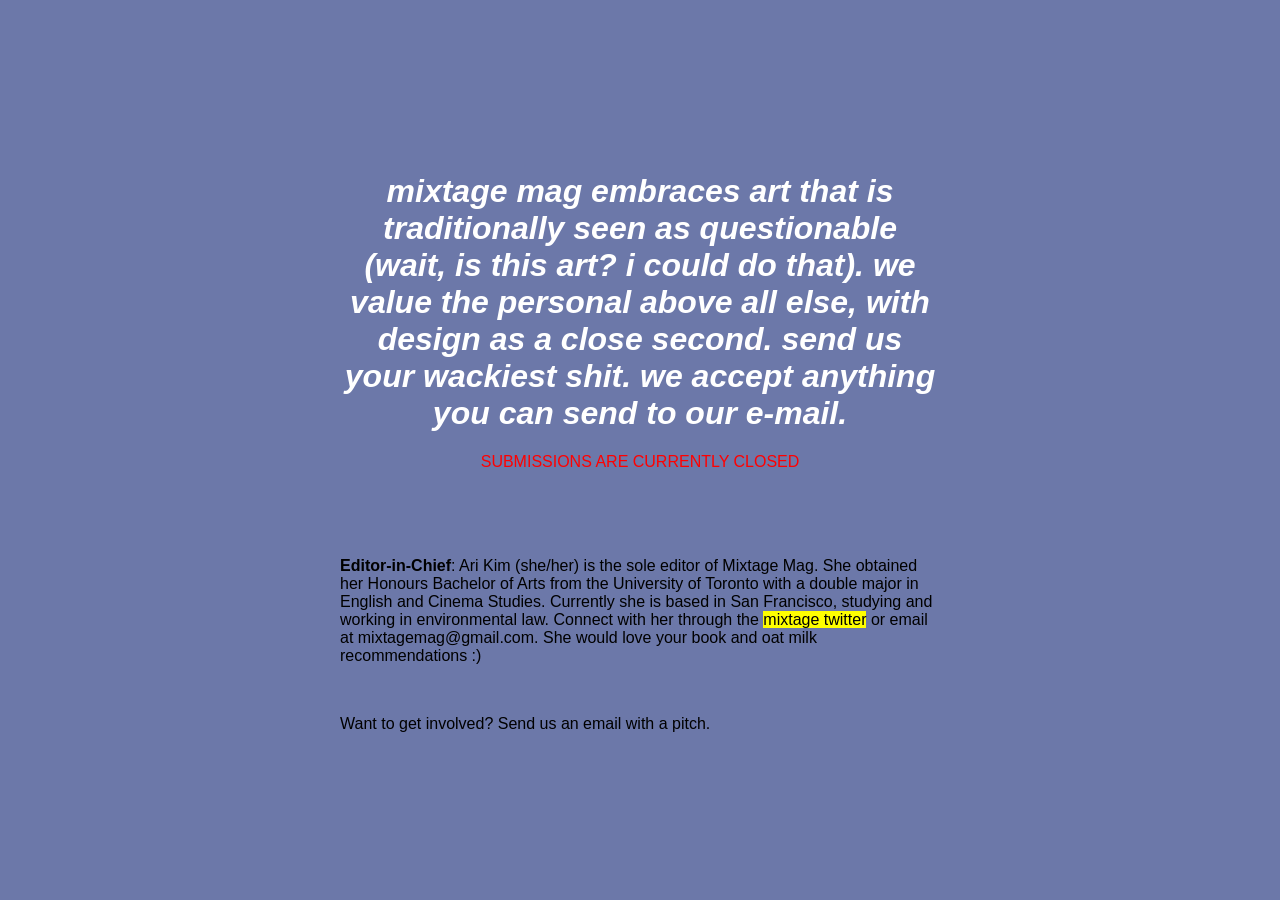
==== index.html @ 2c036719 "Rename aboutmixtage.html to index.html" ====
<html lang="en">


<head>
<title>about mixtage</title>
<meta charset="UTF-8">
<meta name="viewport" content="width=device-width, initial-scale=1">
<link rel="stylesheet" type="text/css" href="aboutmixtage.css"/>

</head>

<div class="rain"><svg class="rain__drop" preserveAspectRatio="xMinYMin" viewBox="0 0 5 50" style="--x: 89; --y: 6; --o: 0.09606491700292796; --a: 1.0026726168051976; --d: 0.584379511842319; --s: 0.11988619939651879">
        <path stroke="none" d="M 2.5,0 C 2.6949458,3.5392017 3.344765,20.524571 4.4494577,30.9559 5.7551357,42.666753 4.5915685,50 2.5,50 0.40843152,50 -0.75513565,42.666753 0.55054234,30.9559 1.655235,20.524571 2.3050542,3.5392017 2.5,0 Z"></path>
    </svg><svg class="rain__drop" preserveAspectRatio="xMinYMin" viewBox="0 0 5 50" style="--x: 59; --y: 36; --o: 0.29536218016190197; --a: 1.1783166791914343; --d: -0.23137652469176384; --s: 0.9902929301749301">
        <path stroke="none" d="M 2.5,0 C 2.6949458,3.5392017 3.344765,20.524571 4.4494577,30.9559 5.7551357,42.666753 4.5915685,50 2.5,50 0.40843152,50 -0.75513565,42.666753 0.55054234,30.9559 1.655235,20.524571 2.3050542,3.5392017 2.5,0 Z"></path>
    </svg><svg class="rain__drop" preserveAspectRatio="xMinYMin" viewBox="0 0 5 50" style="--x: 2; --y: 58; --o: 0.6951761403940788; --a: 1.1358578825070273; --d: 0.9200780158482926; --s: 0.9832887261771655">
        <path stroke="none" d="M 2.5,0 C 2.6949458,3.5392017 3.344765,20.524571 4.4494577,30.9559 5.7551357,42.666753 4.5915685,50 2.5,50 0.40843152,50 -0.75513565,42.666753 0.55054234,30.9559 1.655235,20.524571 2.3050542,3.5392017 2.5,0 Z"></path>
    </svg><svg class="rain__drop" preserveAspectRatio="xMinYMin" viewBox="0 0 5 50" style="--x: 16; --y: 54; --o: 0.5025874538304127; --a: 1.0546518000060578; --d: 0.283083119808631; --s: 0.8044224847963999">
        <path stroke="none" d="M 2.5,0 C 2.6949458,3.5392017 3.344765,20.524571 4.4494577,30.9559 5.7551357,42.666753 4.5915685,50 2.5,50 0.40843152,50 -0.75513565,42.666753 0.55054234,30.9559 1.655235,20.524571 2.3050542,3.5392017 2.5,0 Z"></path>
    </svg><svg class="rain__drop" preserveAspectRatio="xMinYMin" viewBox="0 0 5 50" style="--x: 64; --y: 2; --o: 0.27975605693005123; --a: 1.1415511243386385; --d: 0.5475271099404848; --s: 0.6421791046378129">
        <path stroke="none" d="M 2.5,0 C 2.6949458,3.5392017 3.344765,20.524571 4.4494577,30.9559 5.7551357,42.666753 4.5915685,50 2.5,50 0.40843152,50 -0.75513565,42.666753 0.55054234,30.9559 1.655235,20.524571 2.3050542,3.5392017 2.5,0 Z"></path>
    </svg><svg class="rain__drop" preserveAspectRatio="xMinYMin" viewBox="0 0 5 50" style="--x: 3; --y: 57; --o: 0.3481590456777264; --a: 0.8660377966825721; --d: -0.20733561936390021; --s: 0.9471773853156975">
        <path stroke="none" d="M 2.5,0 C 2.6949458,3.5392017 3.344765,20.524571 4.4494577,30.9559 5.7551357,42.666753 4.5915685,50 2.5,50 0.40843152,50 -0.75513565,42.666753 0.55054234,30.9559 1.655235,20.524571 2.3050542,3.5392017 2.5,0 Z"></path>
    </svg><svg class="rain__drop" preserveAspectRatio="xMinYMin" viewBox="0 0 5 50" style="--x: 1; --y: 12; --o: 0.014025821998207899; --a: 1.0504408555302585; --d: 0.12495398568254501; --s: 0.6209206124247664">
        <path stroke="none" d="M 2.5,0 C 2.6949458,3.5392017 3.344765,20.524571 4.4494577,30.9559 5.7551357,42.666753 4.5915685,50 2.5,50 0.40843152,50 -0.75513565,42.666753 0.55054234,30.9559 1.655235,20.524571 2.3050542,3.5392017 2.5,0 Z"></path>
    </svg><svg class="rain__drop" preserveAspectRatio="xMinYMin" viewBox="0 0 5 50" style="--x: 20; --y: 27; --o: 0.9424778821715762; --a: 1.2176183584593219; --d: 0.6097141703008369; --s: 0.11217944558527804">
        <path stroke="none" d="M 2.5,0 C 2.6949458,3.5392017 3.344765,20.524571 4.4494577,30.9559 5.7551357,42.666753 4.5915685,50 2.5,50 0.40843152,50 -0.75513565,42.666753 0.55054234,30.9559 1.655235,20.524571 2.3050542,3.5392017 2.5,0 Z"></path>
    </svg><svg class="rain__drop" preserveAspectRatio="xMinYMin" viewBox="0 0 5 50" style="--x: 65; --y: 43; --o: 0.8781849400793946; --a: 1.2215606165012338; --d: -0.08499785003939353; --s: 0.3067312851261459">
        <path stroke="none" d="M 2.5,0 C 2.6949458,3.5392017 3.344765,20.524571 4.4494577,30.9559 5.7551357,42.666753 4.5915685,50 2.5,50 0.40843152,50 -0.75513565,42.666753 0.55054234,30.9559 1.655235,20.524571 2.3050542,3.5392017 2.5,0 Z"></path>
    </svg><svg class="rain__drop" preserveAspectRatio="xMinYMin" viewBox="0 0 5 50" style="--x: 89; --y: 91; --o: 0.3835243499675147; --a: 1.1068418116261005; --d: -0.7314215050141426; --s: 0.05362852873075785">
        <path stroke="none" d="M 2.5,0 C 2.6949458,3.5392017 3.344765,20.524571 4.4494577,30.9559 5.7551357,42.666753 4.5915685,50 2.5,50 0.40843152,50 -0.75513565,42.666753 0.55054234,30.9559 1.655235,20.524571 2.3050542,3.5392017 2.5,0 Z"></path>
    </svg><svg class="rain__drop" preserveAspectRatio="xMinYMin" viewBox="0 0 5 50" style="--x: 82; --y: 59; --o: 0.6480383730671431; --a: 1.3654919784844266; --d: 0.697860867856595; --s: 0.36757413803244154">
        <path stroke="none" d="M 2.5,0 C 2.6949458,3.5392017 3.344765,20.524571 4.4494577,30.9559 5.7551357,42.666753 4.5915685,50 2.5,50 0.40843152,50 -0.75513565,42.666753 0.55054234,30.9559 1.655235,20.524571 2.3050542,3.5392017 2.5,0 Z"></path>
    </svg><svg class="rain__drop" preserveAspectRatio="xMinYMin" viewBox="0 0 5 50" style="--x: 99; --y: 31; --o: 0.4370492403465671; --a: 1.1974567831730711; --d: -0.06169661371383084; --s: 0.23719703693905747">
        <path stroke="none" d="M 2.5,0 C 2.6949458,3.5392017 3.344765,20.524571 4.4494577,30.9559 5.7551357,42.666753 4.5915685,50 2.5,50 0.40843152,50 -0.75513565,42.666753 0.55054234,30.9559 1.655235,20.524571 2.3050542,3.5392017 2.5,0 Z"></path>
    </svg><svg class="rain__drop" preserveAspectRatio="xMinYMin" viewBox="0 0 5 50" style="--x: 92; --y: 97; --o: 0.5413922811078615; --a: 0.6024587647889523; --d: 0.15419030480134266; --s: 0.07373030267176972">
        <path stroke="none" d="M 2.5,0 C 2.6949458,3.5392017 3.344765,20.524571 4.4494577,30.9559 5.7551357,42.666753 4.5915685,50 2.5,50 0.40843152,50 -0.75513565,42.666753 0.55054234,30.9559 1.655235,20.524571 2.3050542,3.5392017 2.5,0 Z"></path>
    </svg><svg class="rain__drop" preserveAspectRatio="xMinYMin" viewBox="0 0 5 50" style="--x: 47; --y: 74; --o: 0.3072868028370983; --a: 1.3187567146736547; --d: 0.5212036050172664; --s: 0.9931297214087671">
        <path stroke="none" d="M 2.5,0 C 2.6949458,3.5392017 3.344765,20.524571 4.4494577,30.9559 5.7551357,42.666753 4.5915685,50 2.5,50 0.40843152,50 -0.75513565,42.666753 0.55054234,30.9559 1.655235,20.524571 2.3050542,3.5392017 2.5,0 Z"></path>
    </svg><svg class="rain__drop" preserveAspectRatio="xMinYMin" viewBox="0 0 5 50" style="--x: 30; --y: 10; --o: 0.6632769090073842; --a: 1.0684853959118492; --d: -0.3202525533082028; --s: 0.046810484233122285">
        <path stroke="none" d="M 2.5,0 C 2.6949458,3.5392017 3.344765,20.524571 4.4494577,30.9559 5.7551357,42.666753 4.5915685,50 2.5,50 0.40843152,50 -0.75513565,42.666753 0.55054234,30.9559 1.655235,20.524571 2.3050542,3.5392017 2.5,0 Z"></path>
    </svg><svg class="rain__drop" preserveAspectRatio="xMinYMin" viewBox="0 0 5 50" style="--x: 44; --y: 7; --o: 0.3453778307014739; --a: 0.8547359782216242; --d: -0.5690743424428395; --s: 0.9748985266590864">
        <path stroke="none" d="M 2.5,0 C 2.6949458,3.5392017 3.344765,20.524571 4.4494577,30.9559 5.7551357,42.666753 4.5915685,50 2.5,50 0.40843152,50 -0.75513565,42.666753 0.55054234,30.9559 1.655235,20.524571 2.3050542,3.5392017 2.5,0 Z"></path>
    </svg><svg class="rain__drop" preserveAspectRatio="xMinYMin" viewBox="0 0 5 50" style="--x: 54; --y: 64; --o: 0.2789230856308993; --a: 0.6990688832244731; --d: -0.839193492178858; --s: 0.33496552130097745">
        <path stroke="none" d="M 2.5,0 C 2.6949458,3.5392017 3.344765,20.524571 4.4494577,30.9559 5.7551357,42.666753 4.5915685,50 2.5,50 0.40843152,50 -0.75513565,42.666753 0.55054234,30.9559 1.655235,20.524571 2.3050542,3.5392017 2.5,0 Z"></path>
    </svg><svg class="rain__drop" preserveAspectRatio="xMinYMin" viewBox="0 0 5 50" style="--x: 44; --y: 73; --o: 0.2432120986608468; --a: 0.5035674000181929; --d: 0.8940622330203518; --s: 0.9153685685242565">
        <path stroke="none" d="M 2.5,0 C 2.6949458,3.5392017 3.344765,20.524571 4.4494577,30.9559 5.7551357,42.666753 4.5915685,50 2.5,50 0.40843152,50 -0.75513565,42.666753 0.55054234,30.9559 1.655235,20.524571 2.3050542,3.5392017 2.5,0 Z"></path>
    </svg><svg class="rain__drop" preserveAspectRatio="xMinYMin" viewBox="0 0 5 50" style="--x: 63; --y: 42; --o: 0.4145310703278311; --a: 0.9595655734320083; --d: -0.502052277310495; --s: 0.1543223176183337">
        <path stroke="none" d="M 2.5,0 C 2.6949458,3.5392017 3.344765,20.524571 4.4494577,30.9559 5.7551357,42.666753 4.5915685,50 2.5,50 0.40843152,50 -0.75513565,42.666753 0.55054234,30.9559 1.655235,20.524571 2.3050542,3.5392017 2.5,0 Z"></path>
    </svg><svg class="rain__drop" preserveAspectRatio="xMinYMin" viewBox="0 0 5 50" style="--x: 83; --y: 24; --o: 0.6076307822284068; --a: 0.7835240275817645; --d: 0.5616667466108045; --s: 0.6825152792891929">
        <path stroke="none" d="M 2.5,0 C 2.6949458,3.5392017 3.344765,20.524571 4.4494577,30.9559 5.7551357,42.666753 4.5915685,50 2.5,50 0.40843152,50 -0.75513565,42.666753 0.55054234,30.9559 1.655235,20.524571 2.3050542,3.5392017 2.5,0 Z"></path>
    </svg><svg class="rain__drop" preserveAspectRatio="xMinYMin" viewBox="0 0 5 50" style="--x: 52; --y: 89; --o: 0.6762813088243531; --a: 1.409698442191452; --d: 0.6547171082815617; --s: 0.2878786859188065">
        <path stroke="none" d="M 2.5,0 C 2.6949458,3.5392017 3.344765,20.524571 4.4494577,30.9559 5.7551357,42.666753 4.5915685,50 2.5,50 0.40843152,50 -0.75513565,42.666753 0.55054234,30.9559 1.655235,20.524571 2.3050542,3.5392017 2.5,0 Z"></path>
    </svg><svg class="rain__drop" preserveAspectRatio="xMinYMin" viewBox="0 0 5 50" style="--x: 82; --y: 10; --o: 0.3568983769638503; --a: 1.0794214993568698; --d: -0.47931657948038; --s: 0.5131085317885427">
        <path stroke="none" d="M 2.5,0 C 2.6949458,3.5392017 3.344765,20.524571 4.4494577,30.9559 5.7551357,42.666753 4.5915685,50 2.5,50 0.40843152,50 -0.75513565,42.666753 0.55054234,30.9559 1.655235,20.524571 2.3050542,3.5392017 2.5,0 Z"></path>
    </svg><svg class="rain__drop" preserveAspectRatio="xMinYMin" viewBox="0 0 5 50" style="--x: 41; --y: 88; --o: 0.5865464348881526; --a: 0.865775842843818; --d: -0.7766390227920104; --s: 0.6276585914209862">
        <path stroke="none" d="M 2.5,0 C 2.6949458,3.5392017 3.344765,20.524571 4.4494577,30.9559 5.7551357,42.666753 4.5915685,50 2.5,50 0.40843152,50 -0.75513565,42.666753 0.55054234,30.9559 1.655235,20.524571 2.3050542,3.5392017 2.5,0 Z"></path>
    </svg><svg class="rain__drop" preserveAspectRatio="xMinYMin" viewBox="0 0 5 50" style="--x: 26; --y: 28; --o: 0.5826296323985443; --a: 0.5636940956953505; --d: 0.9123428926634882; --s: 0.8549981407863745">
        <path stroke="none" d="M 2.5,0 C 2.6949458,3.5392017 3.344765,20.524571 4.4494577,30.9559 5.7551357,42.666753 4.5915685,50 2.5,50 0.40843152,50 -0.75513565,42.666753 0.55054234,30.9559 1.655235,20.524571 2.3050542,3.5392017 2.5,0 Z"></path>
    </svg><svg class="rain__drop" preserveAspectRatio="xMinYMin" viewBox="0 0 5 50" style="--x: 97; --y: 57; --o: 0.9402316339177195; --a: 1.287829359966452; --d: -0.7854249156843509; --s: 0.7058821201440302">
        <path stroke="none" d="M 2.5,0 C 2.6949458,3.5392017 3.344765,20.524571 4.4494577,30.9559 5.7551357,42.666753 4.5915685,50 2.5,50 0.40843152,50 -0.75513565,42.666753 0.55054234,30.9559 1.655235,20.524571 2.3050542,3.5392017 2.5,0 Z"></path>
    </svg><svg class="rain__drop" preserveAspectRatio="xMinYMin" viewBox="0 0 5 50" style="--x: 55; --y: 60; --o: 0.14706232412777132; --a: 1.4594982022166836; --d: 0.864937840678702; --s: 0.4800519207261089">
        <path stroke="none" d="M 2.5,0 C 2.6949458,3.5392017 3.344765,20.524571 4.4494577,30.9559 5.7551357,42.666753 4.5915685,50 2.5,50 0.40843152,50 -0.75513565,42.666753 0.55054234,30.9559 1.655235,20.524571 2.3050542,3.5392017 2.5,0 Z"></path>
    </svg><svg class="rain__drop" preserveAspectRatio="xMinYMin" viewBox="0 0 5 50" style="--x: 52; --y: 54; --o: 0.649435003445459; --a: 1.164947811161526; --d: -0.865458222790175; --s: 0.2977120835351552">
        <path stroke="none" d="M 2.5,0 C 2.6949458,3.5392017 3.344765,20.524571 4.4494577,30.9559 5.7551357,42.666753 4.5915685,50 2.5,50 0.40843152,50 -0.75513565,42.666753 0.55054234,30.9559 1.655235,20.524571 2.3050542,3.5392017 2.5,0 Z"></path>
    </svg><svg class="rain__drop" preserveAspectRatio="xMinYMin" viewBox="0 0 5 50" style="--x: 80; --y: 42; --o: 0.027227001894207126; --a: 0.7806114167289968; --d: 0.5969303969992628; --s: 0.6833312685204822">
        <path stroke="none" d="M 2.5,0 C 2.6949458,3.5392017 3.344765,20.524571 4.4494577,30.9559 5.7551357,42.666753 4.5915685,50 2.5,50 0.40843152,50 -0.75513565,42.666753 0.55054234,30.9559 1.655235,20.524571 2.3050542,3.5392017 2.5,0 Z"></path>
    </svg><svg class="rain__drop" preserveAspectRatio="xMinYMin" viewBox="0 0 5 50" style="--x: 56; --y: 64; --o: 0.7603267357913122; --a: 0.7542536409637397; --d: 0.8508456790396322; --s: 0.9275700301157022">
        <path stroke="none" d="M 2.5,0 C 2.6949458,3.5392017 3.344765,20.524571 4.4494577,30.9559 5.7551357,42.666753 4.5915685,50 2.5,50 0.40843152,50 -0.75513565,42.666753 0.55054234,30.9559 1.655235,20.524571 2.3050542,3.5392017 2.5,0 Z"></path>
    </svg><svg class="rain__drop" preserveAspectRatio="xMinYMin" viewBox="0 0 5 50" style="--x: 5; --y: 2; --o: 0.9596908090467835; --a: 0.7553603294014841; --d: 0.7794652797342443; --s: 0.006813840540558891">
        <path stroke="none" d="M 2.5,0 C 2.6949458,3.5392017 3.344765,20.524571 4.4494577,30.9559 5.7551357,42.666753 4.5915685,50 2.5,50 0.40843152,50 -0.75513565,42.666753 0.55054234,30.9559 1.655235,20.524571 2.3050542,3.5392017 2.5,0 Z"></path>
    </svg><svg class="rain__drop" preserveAspectRatio="xMinYMin" viewBox="0 0 5 50" style="--x: 19; --y: 89; --o: 0.21042798525894324; --a: 1.3021364345014823; --d: 0.5198379103539419; --s: 0.24890234340782014">
        <path stroke="none" d="M 2.5,0 C 2.6949458,3.5392017 3.344765,20.524571 4.4494577,30.9559 5.7551357,42.666753 4.5915685,50 2.5,50 0.40843152,50 -0.75513565,42.666753 0.55054234,30.9559 1.655235,20.524571 2.3050542,3.5392017 2.5,0 Z"></path>
    </svg><svg class="rain__drop" preserveAspectRatio="xMinYMin" viewBox="0 0 5 50" style="--x: 99; --y: 87; --o: 0.5453425244910077; --a: 0.5358291107383608; --d: 0.23623516833772173; --s: 0.4228110290968121">
        <path stroke="none" d="M 2.5,0 C 2.6949458,3.5392017 3.344765,20.524571 4.4494577,30.9559 5.7551357,42.666753 4.5915685,50 2.5,50 0.40843152,50 -0.75513565,42.666753 0.55054234,30.9559 1.655235,20.524571 2.3050542,3.5392017 2.5,0 Z"></path>
    </svg><svg class="rain__drop" preserveAspectRatio="xMinYMin" viewBox="0 0 5 50" style="--x: 35; --y: 36; --o: 0.3039205420174991; --a: 0.5562801505920931; --d: 0.0960328131302628; --s: 0.4765834771746098">
        <path stroke="none" d="M 2.5,0 C 2.6949458,3.5392017 3.344765,20.524571 4.4494577,30.9559 5.7551357,42.666753 4.5915685,50 2.5,50 0.40843152,50 -0.75513565,42.666753 0.55054234,30.9559 1.655235,20.524571 2.3050542,3.5392017 2.5,0 Z"></path>
    </svg><svg class="rain__drop" preserveAspectRatio="xMinYMin" viewBox="0 0 5 50" style="--x: 98; --y: 88; --o: 0.029788267365813192; --a: 0.6071850056788521; --d: -0.36473219329412787; --s: 0.1000724228769112">
        <path stroke="none" d="M 2.5,0 C 2.6949458,3.5392017 3.344765,20.524571 4.4494577,30.9559 5.7551357,42.666753 4.5915685,50 2.5,50 0.40843152,50 -0.75513565,42.666753 0.55054234,30.9559 1.655235,20.524571 2.3050542,3.5392017 2.5,0 Z"></path>
    </svg><svg class="rain__drop" preserveAspectRatio="xMinYMin" viewBox="0 0 5 50" style="--x: 68; --y: 39; --o: 0.2856727377506987; --a: 1.1529104169329953; --d: 0.718372872067127; --s: 0.8102855327168061">
        <path stroke="none" d="M 2.5,0 C 2.6949458,3.5392017 3.344765,20.524571 4.4494577,30.9559 5.7551357,42.666753 4.5915685,50 2.5,50 0.40843152,50 -0.75513565,42.666753 0.55054234,30.9559 1.655235,20.524571 2.3050542,3.5392017 2.5,0 Z"></path>
    </svg><svg class="rain__drop" preserveAspectRatio="xMinYMin" viewBox="0 0 5 50" style="--x: 94; --y: 55; --o: 0.6376278233840558; --a: 1.3628526857052914; --d: 0.2949564103960851; --s: 0.2232983410519893">
        <path stroke="none" d="M 2.5,0 C 2.6949458,3.5392017 3.344765,20.524571 4.4494577,30.9559 5.7551357,42.666753 4.5915685,50 2.5,50 0.40843152,50 -0.75513565,42.666753 0.55054234,30.9559 1.655235,20.524571 2.3050542,3.5392017 2.5,0 Z"></path>
    </svg><svg class="rain__drop" preserveAspectRatio="xMinYMin" viewBox="0 0 5 50" style="--x: 64; --y: 71; --o: 0.5166233288571394; --a: 0.5725442321433891; --d: 0.4541721762551041; --s: 0.4612997615040215">
        <path stroke="none" d="M 2.5,0 C 2.6949458,3.5392017 3.344765,20.524571 4.4494577,30.9559 5.7551357,42.666753 4.5915685,50 2.5,50 0.40843152,50 -0.75513565,42.666753 0.55054234,30.9559 1.655235,20.524571 2.3050542,3.5392017 2.5,0 Z"></path>
    </svg><svg class="rain__drop" preserveAspectRatio="xMinYMin" viewBox="0 0 5 50" style="--x: 36; --y: 27; --o: 0.9098629895098578; --a: 1.3004512047427934; --d: 0.32846201774918926; --s: 0.5506501095769729">
        <path stroke="none" d="M 2.5,0 C 2.6949458,3.5392017 3.344765,20.524571 4.4494577,30.9559 5.7551357,42.666753 4.5915685,50 2.5,50 0.40843152,50 -0.75513565,42.666753 0.55054234,30.9559 1.655235,20.524571 2.3050542,3.5392017 2.5,0 Z"></path>
    </svg><svg class="rain__drop" preserveAspectRatio="xMinYMin" viewBox="0 0 5 50" style="--x: 60; --y: 43; --o: 0.833088532893709; --a: 1.0159552390683297; --d: 0.26204441567252434; --s: 0.24581064071832714">
        <path stroke="none" d="M 2.5,0 C 2.6949458,3.5392017 3.344765,20.524571 4.4494577,30.9559 5.7551357,42.666753 4.5915685,50 2.5,50 0.40843152,50 -0.75513565,42.666753 0.55054234,30.9559 1.655235,20.524571 2.3050542,3.5392017 2.5,0 Z"></path>
    </svg><svg class="rain__drop" preserveAspectRatio="xMinYMin" viewBox="0 0 5 50" style="--x: 87; --y: 50; --o: 0.6273579303747698; --a: 0.8827559958967359; --d: -0.8897906670045912; --s: 0.5414774294357503">
        <path stroke="none" d="M 2.5,0 C 2.6949458,3.5392017 3.344765,20.524571 4.4494577,30.9559 5.7551357,42.666753 4.5915685,50 2.5,50 0.40843152,50 -0.75513565,42.666753 0.55054234,30.9559 1.655235,20.524571 2.3050542,3.5392017 2.5,0 Z"></path>
    </svg><svg class="rain__drop" preserveAspectRatio="xMinYMin" viewBox="0 0 5 50" style="--x: 84; --y: 76; --o: 0.1888601944508137; --a: 1.2417195183482448; --d: 0.6380358599821903; --s: 0.08256679466525996">
        <path stroke="none" d="M 2.5,0 C 2.6949458,3.5392017 3.344765,20.524571 4.4494577,30.9559 5.7551357,42.666753 4.5915685,50 2.5,50 0.40843152,50 -0.75513565,42.666753 0.55054234,30.9559 1.655235,20.524571 2.3050542,3.5392017 2.5,0 Z"></path>
    </svg><svg class="rain__drop" preserveAspectRatio="xMinYMin" viewBox="0 0 5 50" style="--x: 9; --y: 57; --o: 0.2233524012506931; --a: 0.9526932059710775; --d: -0.03686423457836252; --s: 0.6291949347238754">
        <path stroke="none" d="M 2.5,0 C 2.6949458,3.5392017 3.344765,20.524571 4.4494577,30.9559 5.7551357,42.666753 4.5915685,50 2.5,50 0.40843152,50 -0.75513565,42.666753 0.55054234,30.9559 1.655235,20.524571 2.3050542,3.5392017 2.5,0 Z"></path>
    </svg><svg class="rain__drop" preserveAspectRatio="xMinYMin" viewBox="0 0 5 50" style="--x: 33; --y: 31; --o: 0.9627892900637598; --a: 0.7970389026263571; --d: -0.26643969901865017; --s: 0.5506530539576158">
        <path stroke="none" d="M 2.5,0 C 2.6949458,3.5392017 3.344765,20.524571 4.4494577,30.9559 5.7551357,42.666753 4.5915685,50 2.5,50 0.40843152,50 -0.75513565,42.666753 0.55054234,30.9559 1.655235,20.524571 2.3050542,3.5392017 2.5,0 Z"></path>
    </svg><svg class="rain__drop" preserveAspectRatio="xMinYMin" viewBox="0 0 5 50" style="--x: 3; --y: 31; --o: 0.9807853259685408; --a: 1.25338106389266; --d: 0.1632603846246794; --s: 0.6825609181619701">
        <path stroke="none" d="M 2.5,0 C 2.6949458,3.5392017 3.344765,20.524571 4.4494577,30.9559 5.7551357,42.666753 4.5915685,50 2.5,50 0.40843152,50 -0.75513565,42.666753 0.55054234,30.9559 1.655235,20.524571 2.3050542,3.5392017 2.5,0 Z"></path>
    </svg><svg class="rain__drop" preserveAspectRatio="xMinYMin" viewBox="0 0 5 50" style="--x: 24; --y: 88; --o: 0.8440775893655448; --a: 1.2838752209786355; --d: -0.22237743140304111; --s: 0.2569788596231415">
        <path stroke="none" d="M 2.5,0 C 2.6949458,3.5392017 3.344765,20.524571 4.4494577,30.9559 5.7551357,42.666753 4.5915685,50 2.5,50 0.40843152,50 -0.75513565,42.666753 0.55054234,30.9559 1.655235,20.524571 2.3050542,3.5392017 2.5,0 Z"></path>
    </svg><svg class="rain__drop" preserveAspectRatio="xMinYMin" viewBox="0 0 5 50" style="--x: 61; --y: 44; --o: 0.5154544635375; --a: 0.7557145002541685; --d: -0.5396676134038061; --s: 0.7337979973539803">
        <path stroke="none" d="M 2.5,0 C 2.6949458,3.5392017 3.344765,20.524571 4.4494577,30.9559 5.7551357,42.666753 4.5915685,50 2.5,50 0.40843152,50 -0.75513565,42.666753 0.55054234,30.9559 1.655235,20.524571 2.3050542,3.5392017 2.5,0 Z"></path>
    </svg><svg class="rain__drop" preserveAspectRatio="xMinYMin" viewBox="0 0 5 50" style="--x: 29; --y: 82; --o: 0.42762052370273995; --a: 0.5930336311201201; --d: 0.2567422040349969; --s: 0.15359527635108638">
        <path stroke="none" d="M 2.5,0 C 2.6949458,3.5392017 3.344765,20.524571 4.4494577,30.9559 5.7551357,42.666753 4.5915685,50 2.5,50 0.40843152,50 -0.75513565,42.666753 0.55054234,30.9559 1.655235,20.524571 2.3050542,3.5392017 2.5,0 Z"></path>
    </svg><svg class="rain__drop" preserveAspectRatio="xMinYMin" viewBox="0 0 5 50" style="--x: 24; --y: 26; --o: 0.9762331868435481; --a: 1.372843789836466; --d: -0.15182631273552039; --s: 0.5336904802787625">
        <path stroke="none" d="M 2.5,0 C 2.6949458,3.5392017 3.344765,20.524571 4.4494577,30.9559 5.7551357,42.666753 4.5915685,50 2.5,50 0.40843152,50 -0.75513565,42.666753 0.55054234,30.9559 1.655235,20.524571 2.3050542,3.5392017 2.5,0 Z"></path>
    </svg><svg class="rain__drop" preserveAspectRatio="xMinYMin" viewBox="0 0 5 50" style="--x: 59; --y: 42; --o: 0.1782644809720575; --a: 1.2081446593094267; --d: -0.313953683499284; --s: 0.5982757190654684">
        <path stroke="none" d="M 2.5,0 C 2.6949458,3.5392017 3.344765,20.524571 4.4494577,30.9559 5.7551357,42.666753 4.5915685,50 2.5,50 0.40843152,50 -0.75513565,42.666753 0.55054234,30.9559 1.655235,20.524571 2.3050542,3.5392017 2.5,0 Z"></path>
    </svg><svg class="rain__drop" preserveAspectRatio="xMinYMin" viewBox="0 0 5 50" style="--x: 10; --y: 33; --o: 0.2241291360700839; --a: 0.65425137193558; --d: -0.7632520195900345; --s: 0.4788955765111249">
        <path stroke="none" d="M 2.5,0 C 2.6949458,3.5392017 3.344765,20.524571 4.4494577,30.9559 5.7551357,42.666753 4.5915685,50 2.5,50 0.40843152,50 -0.75513565,42.666753 0.55054234,30.9559 1.655235,20.524571 2.3050542,3.5392017 2.5,0 Z"></path>
    </svg><svg class="rain__drop" preserveAspectRatio="xMinYMin" viewBox="0 0 5 50" style="--x: 96; --y: 41; --o: 0.8845577887425871; --a: 1.1507791490357706; --d: 0.8449317596879986; --s: 0.1377817885845667">
        <path stroke="none" d="M 2.5,0 C 2.6949458,3.5392017 3.344765,20.524571 4.4494577,30.9559 5.7551357,42.666753 4.5915685,50 2.5,50 0.40843152,50 -0.75513565,42.666753 0.55054234,30.9559 1.655235,20.524571 2.3050542,3.5392017 2.5,0 Z"></path>
    </svg><svg class="rain__drop" preserveAspectRatio="xMinYMin" viewBox="0 0 5 50" style="--x: 38; --y: 48; --o: 0.021070968758449826; --a: 0.7243503631994079; --d: 0.23508563834448593; --s: 0.15841443089770202">
        <path stroke="none" d="M 2.5,0 C 2.6949458,3.5392017 3.344765,20.524571 4.4494577,30.9559 5.7551357,42.666753 4.5915685,50 2.5,50 0.40843152,50 -0.75513565,42.666753 0.55054234,30.9559 1.655235,20.524571 2.3050542,3.5392017 2.5,0 Z"></path>
    </svg><svg class="rain__drop" preserveAspectRatio="xMinYMin" viewBox="0 0 5 50" style="--x: 39; --y: 56; --o: 0.11001573913796081; --a: 1.0688421865221787; --d: -0.7932132261271048; --s: 0.8443553838000089">
        <path stroke="none" d="M 2.5,0 C 2.6949458,3.5392017 3.344765,20.524571 4.4494577,30.9559 5.7551357,42.666753 4.5915685,50 2.5,50 0.40843152,50 -0.75513565,42.666753 0.55054234,30.9559 1.655235,20.524571 2.3050542,3.5392017 2.5,0 Z"></path>
    </svg><svg class="rain__drop" preserveAspectRatio="xMinYMin" viewBox="0 0 5 50" style="--x: 74; --y: 45; --o: 0.21405279511812791; --a: 1.4919162689814534; --d: -0.9730005782666535; --s: 0.5246720876495581">
        <path stroke="none" d="M 2.5,0 C 2.6949458,3.5392017 3.344765,20.524571 4.4494577,30.9559 5.7551357,42.666753 4.5915685,50 2.5,50 0.40843152,50 -0.75513565,42.666753 0.55054234,30.9559 1.655235,20.524571 2.3050542,3.5392017 2.5,0 Z"></path>
    </svg><svg class="rain__drop" preserveAspectRatio="xMinYMin" viewBox="0 0 5 50" style="--x: 26; --y: 26; --o: 0.09439350314793082; --a: 1.3512359275433687; --d: -0.26654371979678837; --s: 0.6095804087931931">
        <path stroke="none" d="M 2.5,0 C 2.6949458,3.5392017 3.344765,20.524571 4.4494577,30.9559 5.7551357,42.666753 4.5915685,50 2.5,50 0.40843152,50 -0.75513565,42.666753 0.55054234,30.9559 1.655235,20.524571 2.3050542,3.5392017 2.5,0 Z"></path>
    </svg><svg class="rain__drop" preserveAspectRatio="xMinYMin" viewBox="0 0 5 50" style="--x: 4; --y: 34; --o: 0.9614848670652709; --a: 1.4703858305114168; --d: -0.14749374675011184; --s: 0.9844714894202304">
        <path stroke="none" d="M 2.5,0 C 2.6949458,3.5392017 3.344765,20.524571 4.4494577,30.9559 5.7551357,42.666753 4.5915685,50 2.5,50 0.40843152,50 -0.75513565,42.666753 0.55054234,30.9559 1.655235,20.524571 2.3050542,3.5392017 2.5,0 Z"></path>
    </svg><svg class="rain__drop" preserveAspectRatio="xMinYMin" viewBox="0 0 5 50" style="--x: 9; --y: 35; --o: 0.3824144760781809; --a: 0.5446129076285631; --d: -0.03298686325056721; --s: 0.5552449219547522">
        <path stroke="none" d="M 2.5,0 C 2.6949458,3.5392017 3.344765,20.524571 4.4494577,30.9559 5.7551357,42.666753 4.5915685,50 2.5,50 0.40843152,50 -0.75513565,42.666753 0.55054234,30.9559 1.655235,20.524571 2.3050542,3.5392017 2.5,0 Z"></path>
    </svg><svg class="rain__drop" preserveAspectRatio="xMinYMin" viewBox="0 0 5 50" style="--x: 91; --y: 5; --o: 0.3038267689637044; --a: 0.7006522940707987; --d: 0.6804315238340966; --s: 0.10639369463294446">
        <path stroke="none" d="M 2.5,0 C 2.6949458,3.5392017 3.344765,20.524571 4.4494577,30.9559 5.7551357,42.666753 4.5915685,50 2.5,50 0.40843152,50 -0.75513565,42.666753 0.55054234,30.9559 1.655235,20.524571 2.3050542,3.5392017 2.5,0 Z"></path>
    </svg><svg class="rain__drop" preserveAspectRatio="xMinYMin" viewBox="0 0 5 50" style="--x: 62; --y: 96; --o: 0.3711474194173443; --a: 0.9685852369794206; --d: 0.4427217397523089; --s: 0.8866018269438403">
        <path stroke="none" d="M 2.5,0 C 2.6949458,3.5392017 3.344765,20.524571 4.4494577,30.9559 5.7551357,42.666753 4.5915685,50 2.5,50 0.40843152,50 -0.75513565,42.666753 0.55054234,30.9559 1.655235,20.524571 2.3050542,3.5392017 2.5,0 Z"></path>
    </svg><svg class="rain__drop" preserveAspectRatio="xMinYMin" viewBox="0 0 5 50" style="--x: 74; --y: 99; --o: 0.05655006234039206; --a: 1.0248119186190283; --d: -0.569883406925197; --s: 0.4776997319982188">
        <path stroke="none" d="M 2.5,0 C 2.6949458,3.5392017 3.344765,20.524571 4.4494577,30.9559 5.7551357,42.666753 4.5915685,50 2.5,50 0.40843152,50 -0.75513565,42.666753 0.55054234,30.9559 1.655235,20.524571 2.3050542,3.5392017 2.5,0 Z"></path>
    </svg><svg class="rain__drop" preserveAspectRatio="xMinYMin" viewBox="0 0 5 50" style="--x: 26; --y: 59; --o: 0.38746270521076753; --a: 0.9940887117473844; --d: -0.7667126650338392; --s: 0.2578300271786462">
        <path stroke="none" d="M 2.5,0 C 2.6949458,3.5392017 3.344765,20.524571 4.4494577,30.9559 5.7551357,42.666753 4.5915685,50 2.5,50 0.40843152,50 -0.75513565,42.666753 0.55054234,30.9559 1.655235,20.524571 2.3050542,3.5392017 2.5,0 Z"></path>
    </svg><svg class="rain__drop" preserveAspectRatio="xMinYMin" viewBox="0 0 5 50" style="--x: 28; --y: 58; --o: 0.2938544265053413; --a: 1.0987732730490651; --d: -0.3547841302161925; --s: 0.5889004902511543">
        <path stroke="none" d="M 2.5,0 C 2.6949458,3.5392017 3.344765,20.524571 4.4494577,30.9559 5.7551357,42.666753 4.5915685,50 2.5,50 0.40843152,50 -0.75513565,42.666753 0.55054234,30.9559 1.655235,20.524571 2.3050542,3.5392017 2.5,0 Z"></path>
    </svg><svg class="rain__drop" preserveAspectRatio="xMinYMin" viewBox="0 0 5 50" style="--x: 77; --y: 28; --o: 0.23534282461350098; --a: 1.176594478046443; --d: -0.3839705290142241; --s: 0.40146082879997547">
        <path stroke="none" d="M 2.5,0 C 2.6949458,3.5392017 3.344765,20.524571 4.4494577,30.9559 5.7551357,42.666753 4.5915685,50 2.5,50 0.40843152,50 -0.75513565,42.666753 0.55054234,30.9559 1.655235,20.524571 2.3050542,3.5392017 2.5,0 Z"></path>
    </svg><svg class="rain__drop" preserveAspectRatio="xMinYMin" viewBox="0 0 5 50" style="--x: 56; --y: 90; --o: 0.8295841976336469; --a: 0.7966660825308678; --d: 0.756957172701171; --s: 0.35378002445338796">
        <path stroke="none" d="M 2.5,0 C 2.6949458,3.5392017 3.344765,20.524571 4.4494577,30.9559 5.7551357,42.666753 4.5915685,50 2.5,50 0.40843152,50 -0.75513565,42.666753 0.55054234,30.9559 1.655235,20.524571 2.3050542,3.5392017 2.5,0 Z"></path>
    </svg><svg class="rain__drop" preserveAspectRatio="xMinYMin" viewBox="0 0 5 50" style="--x: 74; --y: 85; --o: 0.4674863919642185; --a: 0.9080489593882395; --d: 0.0002452431393091814; --s: 0.28588493229899736">
        <path stroke="none" d="M 2.5,0 C 2.6949458,3.5392017 3.344765,20.524571 4.4494577,30.9559 5.7551357,42.666753 4.5915685,50 2.5,50 0.40843152,50 -0.75513565,42.666753 0.55054234,30.9559 1.655235,20.524571 2.3050542,3.5392017 2.5,0 Z"></path>
    </svg><svg class="rain__drop" preserveAspectRatio="xMinYMin" viewBox="0 0 5 50" style="--x: 45; --y: 72; --o: 0.6660528644994788; --a: 1.0645852687448276; --d: -0.41265715552151505; --s: 0.1809495640709271">
        <path stroke="none" d="M 2.5,0 C 2.6949458,3.5392017 3.344765,20.524571 4.4494577,30.9559 5.7551357,42.666753 4.5915685,50 2.5,50 0.40843152,50 -0.75513565,42.666753 0.55054234,30.9559 1.655235,20.524571 2.3050542,3.5392017 2.5,0 Z"></path>
    </svg><svg class="rain__drop" preserveAspectRatio="xMinYMin" viewBox="0 0 5 50" style="--x: 55; --y: 18; --o: 0.5411465363186858; --a: 1.2368195168810205; --d: 0.6973147237772608; --s: 0.5117908599297953">
        <path stroke="none" d="M 2.5,0 C 2.6949458,3.5392017 3.344765,20.524571 4.4494577,30.9559 5.7551357,42.666753 4.5915685,50 2.5,50 0.40843152,50 -0.75513565,42.666753 0.55054234,30.9559 1.655235,20.524571 2.3050542,3.5392017 2.5,0 Z"></path>
    </svg><svg class="rain__drop" preserveAspectRatio="xMinYMin" viewBox="0 0 5 50" style="--x: 32; --y: 83; --o: 0.2888697126819397; --a: 0.8368082988364034; --d: 0.593791443662103; --s: 0.07238346745678848">
        <path stroke="none" d="M 2.5,0 C 2.6949458,3.5392017 3.344765,20.524571 4.4494577,30.9559 5.7551357,42.666753 4.5915685,50 2.5,50 0.40843152,50 -0.75513565,42.666753 0.55054234,30.9559 1.655235,20.524571 2.3050542,3.5392017 2.5,0 Z"></path>
    </svg><svg class="rain__drop" preserveAspectRatio="xMinYMin" viewBox="0 0 5 50" style="--x: 72; --y: 13; --o: 0.6156556641459248; --a: 0.7397225513205616; --d: -0.6140087678302244; --s: 0.4111371512809894">
        <path stroke="none" d="M 2.5,0 C 2.6949458,3.5392017 3.344765,20.524571 4.4494577,30.9559 5.7551357,42.666753 4.5915685,50 2.5,50 0.40843152,50 -0.75513565,42.666753 0.55054234,30.9559 1.655235,20.524571 2.3050542,3.5392017 2.5,0 Z"></path>
    </svg><svg class="rain__drop" preserveAspectRatio="xMinYMin" viewBox="0 0 5 50" style="--x: 50; --y: 6; --o: 0.896205717943263; --a: 0.5841033318406288; --d: 0.8774077898302912; --s: 0.5435610334089898">
        <path stroke="none" d="M 2.5,0 C 2.6949458,3.5392017 3.344765,20.524571 4.4494577,30.9559 5.7551357,42.666753 4.5915685,50 2.5,50 0.40843152,50 -0.75513565,42.666753 0.55054234,30.9559 1.655235,20.524571 2.3050542,3.5392017 2.5,0 Z"></path>
    </svg><svg class="rain__drop" preserveAspectRatio="xMinYMin" viewBox="0 0 5 50" style="--x: 83; --y: 23; --o: 0.9892608033608528; --a: 0.7543085222387862; --d: -0.1488624059997692; --s: 0.0556966232442877">
        <path stroke="none" d="M 2.5,0 C 2.6949458,3.5392017 3.344765,20.524571 4.4494577,30.9559 5.7551357,42.666753 4.5915685,50 2.5,50 0.40843152,50 -0.75513565,42.666753 0.55054234,30.9559 1.655235,20.524571 2.3050542,3.5392017 2.5,0 Z"></path>
    </svg><svg class="rain__drop" preserveAspectRatio="xMinYMin" viewBox="0 0 5 50" style="--x: 96; --y: 19; --o: 0.0022526701625718015; --a: 1.1549555263724227; --d: -0.8376242959894307; --s: 0.17080719436089664">
        <path stroke="none" d="M 2.5,0 C 2.6949458,3.5392017 3.344765,20.524571 4.4494577,30.9559 5.7551357,42.666753 4.5915685,50 2.5,50 0.40843152,50 -0.75513565,42.666753 0.55054234,30.9559 1.655235,20.524571 2.3050542,3.5392017 2.5,0 Z"></path>
    </svg><svg class="rain__drop" preserveAspectRatio="xMinYMin" viewBox="0 0 5 50" style="--x: 80; --y: 53; --o: 0.7704967873856485; --a: 1.4153574291366204; --d: -0.06958762511093486; --s: 0.8545813893552732">
        <path stroke="none" d="M 2.5,0 C 2.6949458,3.5392017 3.344765,20.524571 4.4494577,30.9559 5.7551357,42.666753 4.5915685,50 2.5,50 0.40843152,50 -0.75513565,42.666753 0.55054234,30.9559 1.655235,20.524571 2.3050542,3.5392017 2.5,0 Z"></path>
    </svg><svg class="rain__drop" preserveAspectRatio="xMinYMin" viewBox="0 0 5 50" style="--x: 1; --y: 63; --o: 0.03726502419601063; --a: 0.6031037199925582; --d: -0.5901598561517929; --s: 0.04474164796649216">
        <path stroke="none" d="M 2.5,0 C 2.6949458,3.5392017 3.344765,20.524571 4.4494577,30.9559 5.7551357,42.666753 4.5915685,50 2.5,50 0.40843152,50 -0.75513565,42.666753 0.55054234,30.9559 1.655235,20.524571 2.3050542,3.5392017 2.5,0 Z"></path>
    </svg><svg class="rain__drop" preserveAspectRatio="xMinYMin" viewBox="0 0 5 50" style="--x: 95; --y: 45; --o: 0.38562201108814187; --a: 0.8180718756865488; --d: -0.4701703935703234; --s: 0.26699213259744803">
        <path stroke="none" d="M 2.5,0 C 2.6949458,3.5392017 3.344765,20.524571 4.4494577,30.9559 5.7551357,42.666753 4.5915685,50 2.5,50 0.40843152,50 -0.75513565,42.666753 0.55054234,30.9559 1.655235,20.524571 2.3050542,3.5392017 2.5,0 Z"></path>
    </svg><svg class="rain__drop" preserveAspectRatio="xMinYMin" viewBox="0 0 5 50" style="--x: 72; --y: 3; --o: 0.22761506333443915; --a: 0.8193488586328153; --d: -0.8648537445972275; --s: 0.08438674597504447">
        <path stroke="none" d="M 2.5,0 C 2.6949458,3.5392017 3.344765,20.524571 4.4494577,30.9559 5.7551357,42.666753 4.5915685,50 2.5,50 0.40843152,50 -0.75513565,42.666753 0.55054234,30.9559 1.655235,20.524571 2.3050542,3.5392017 2.5,0 Z"></path>
    </svg><svg class="rain__drop" preserveAspectRatio="xMinYMin" viewBox="0 0 5 50" style="--x: 85; --y: 57; --o: 0.09564939965053565; --a: 1.3217418612595782; --d: -0.9022343692989989; --s: 0.10162446128806724">
        <path stroke="none" d="M 2.5,0 C 2.6949458,3.5392017 3.344765,20.524571 4.4494577,30.9559 5.7551357,42.666753 4.5915685,50 2.5,50 0.40843152,50 -0.75513565,42.666753 0.55054234,30.9559 1.655235,20.524571 2.3050542,3.5392017 2.5,0 Z"></path>
    </svg><svg class="rain__drop" preserveAspectRatio="xMinYMin" viewBox="0 0 5 50" style="--x: 78; --y: 57; --o: 0.6186203686478482; --a: 1.4866727524366778; --d: -0.17500733274893143; --s: 0.3185671290886978">
        <path stroke="none" d="M 2.5,0 C 2.6949458,3.5392017 3.344765,20.524571 4.4494577,30.9559 5.7551357,42.666753 4.5915685,50 2.5,50 0.40843152,50 -0.75513565,42.666753 0.55054234,30.9559 1.655235,20.524571 2.3050542,3.5392017 2.5,0 Z"></path>
    </svg><svg class="rain__drop" preserveAspectRatio="xMinYMin" viewBox="0 0 5 50" style="--x: 96; --y: 62; --o: 0.13804594233766276; --a: 0.538476789848118; --d: 0.6847791645328307; --s: 0.4883043335260513">
        <path stroke="none" d="M 2.5,0 C 2.6949458,3.5392017 3.344765,20.524571 4.4494577,30.9559 5.7551357,42.666753 4.5915685,50 2.5,50 0.40843152,50 -0.75513565,42.666753 0.55054234,30.9559 1.655235,20.524571 2.3050542,3.5392017 2.5,0 Z"></path>
    </svg><svg class="rain__drop" preserveAspectRatio="xMinYMin" viewBox="0 0 5 50" style="--x: 64; --y: 89; --o: 0.2408130737651346; --a: 1.216467667879793; --d: -0.054634344012917335; --s: 0.18187426072286317">
        <path stroke="none" d="M 2.5,0 C 2.6949458,3.5392017 3.344765,20.524571 4.4494577,30.9559 5.7551357,42.666753 4.5915685,50 2.5,50 0.40843152,50 -0.75513565,42.666753 0.55054234,30.9559 1.655235,20.524571 2.3050542,3.5392017 2.5,0 Z"></path>
    </svg><svg class="rain__drop" preserveAspectRatio="xMinYMin" viewBox="0 0 5 50" style="--x: 65; --y: 67; --o: 0.706606715862417; --a: 0.8777354326428923; --d: 0.35983311603196855; --s: 0.006327725544117202">
        <path stroke="none" d="M 2.5,0 C 2.6949458,3.5392017 3.344765,20.524571 4.4494577,30.9559 5.7551357,42.666753 4.5915685,50 2.5,50 0.40843152,50 -0.75513565,42.666753 0.55054234,30.9559 1.655235,20.524571 2.3050542,3.5392017 2.5,0 Z"></path>
    </svg><svg class="rain__drop" preserveAspectRatio="xMinYMin" viewBox="0 0 5 50" style="--x: 47; --y: 38; --o: 0.8539313974554903; --a: 1.2161222767849267; --d: 0.8511122476556396; --s: 0.8964085275545097">
        <path stroke="none" d="M 2.5,0 C 2.6949458,3.5392017 3.344765,20.524571 4.4494577,30.9559 5.7551357,42.666753 4.5915685,50 2.5,50 0.40843152,50 -0.75513565,42.666753 0.55054234,30.9559 1.655235,20.524571 2.3050542,3.5392017 2.5,0 Z"></path>
    </svg><svg class="rain__drop" preserveAspectRatio="xMinYMin" viewBox="0 0 5 50" style="--x: 62; --y: 37; --o: 0.04481853259607704; --a: 0.6113895515787704; --d: -0.6779422175458318; --s: 0.5162132613397812">
        <path stroke="none" d="M 2.5,0 C 2.6949458,3.5392017 3.344765,20.524571 4.4494577,30.9559 5.7551357,42.666753 4.5915685,50 2.5,50 0.40843152,50 -0.75513565,42.666753 0.55054234,30.9559 1.655235,20.524571 2.3050542,3.5392017 2.5,0 Z"></path>
    </svg><svg class="rain__drop" preserveAspectRatio="xMinYMin" viewBox="0 0 5 50" style="--x: 58; --y: 21; --o: 0.6474263699544274; --a: 1.3721213695246863; --d: 0.6487490329488499; --s: 0.16353406271848003">
        <path stroke="none" d="M 2.5,0 C 2.6949458,3.5392017 3.344765,20.524571 4.4494577,30.9559 5.7551357,42.666753 4.5915685,50 2.5,50 0.40843152,50 -0.75513565,42.666753 0.55054234,30.9559 1.655235,20.524571 2.3050542,3.5392017 2.5,0 Z"></path>
    </svg><svg class="rain__drop" preserveAspectRatio="xMinYMin" viewBox="0 0 5 50" style="--x: 54; --y: 85; --o: 0.5434360335053852; --a: 0.9819776018812962; --d: -0.24893365765835718; --s: 0.2828721195297732">
        <path stroke="none" d="M 2.5,0 C 2.6949458,3.5392017 3.344765,20.524571 4.4494577,30.9559 5.7551357,42.666753 4.5915685,50 2.5,50 0.40843152,50 -0.75513565,42.666753 0.55054234,30.9559 1.655235,20.524571 2.3050542,3.5392017 2.5,0 Z"></path>
    </svg><svg class="rain__drop" preserveAspectRatio="xMinYMin" viewBox="0 0 5 50" style="--x: 29; --y: 45; --o: 0.06092062155877054; --a: 0.9040418992028154; --d: 0.6797224878906327; --s: 0.7570379309528026">
        <path stroke="none" d="M 2.5,0 C 2.6949458,3.5392017 3.344765,20.524571 4.4494577,30.9559 5.7551357,42.666753 4.5915685,50 2.5,50 0.40843152,50 -0.75513565,42.666753 0.55054234,30.9559 1.655235,20.524571 2.3050542,3.5392017 2.5,0 Z"></path>
    </svg><svg class="rain__drop" preserveAspectRatio="xMinYMin" viewBox="0 0 5 50" style="--x: 56; --y: 81; --o: 0.6267483231914246; --a: 1.4407621171575478; --d: -0.30905627380828493; --s: 0.7457330330746093">
        <path stroke="none" d="M 2.5,0 C 2.6949458,3.5392017 3.344765,20.524571 4.4494577,30.9559 5.7551357,42.666753 4.5915685,50 2.5,50 0.40843152,50 -0.75513565,42.666753 0.55054234,30.9559 1.655235,20.524571 2.3050542,3.5392017 2.5,0 Z"></path>
    </svg><svg class="rain__drop" preserveAspectRatio="xMinYMin" viewBox="0 0 5 50" style="--x: 66; --y: 91; --o: 0.6816781671070604; --a: 0.8571744111610273; --d: 0.6287131659498084; --s: 0.28419122278660525">
        <path stroke="none" d="M 2.5,0 C 2.6949458,3.5392017 3.344765,20.524571 4.4494577,30.9559 5.7551357,42.666753 4.5915685,50 2.5,50 0.40843152,50 -0.75513565,42.666753 0.55054234,30.9559 1.655235,20.524571 2.3050542,3.5392017 2.5,0 Z"></path>
    </svg><svg class="rain__drop" preserveAspectRatio="xMinYMin" viewBox="0 0 5 50" style="--x: 51; --y: 90; --o: 0.7836041053638081; --a: 0.9690016913114683; --d: 0.002595470168412106; --s: 0.087829223948511">
        <path stroke="none" d="M 2.5,0 C 2.6949458,3.5392017 3.344765,20.524571 4.4494577,30.9559 5.7551357,42.666753 4.5915685,50 2.5,50 0.40843152,50 -0.75513565,42.666753 0.55054234,30.9559 1.655235,20.524571 2.3050542,3.5392017 2.5,0 Z"></path>
    </svg><svg class="rain__drop" preserveAspectRatio="xMinYMin" viewBox="0 0 5 50" style="--x: 82; --y: 39; --o: 0.3041000354494263; --a: 0.8179277740570461; --d: 0.7858252452539984; --s: 0.5620566876986408">
        <path stroke="none" d="M 2.5,0 C 2.6949458,3.5392017 3.344765,20.524571 4.4494577,30.9559 5.7551357,42.666753 4.5915685,50 2.5,50 0.40843152,50 -0.75513565,42.666753 0.55054234,30.9559 1.655235,20.524571 2.3050542,3.5392017 2.5,0 Z"></path>
    </svg><svg class="rain__drop" preserveAspectRatio="xMinYMin" viewBox="0 0 5 50" style="--x: 26; --y: 96; --o: 0.02058502328537526; --a: 1.343573468232583; --d: -0.9539273163946134; --s: 0.72124891481228">
        <path stroke="none" d="M 2.5,0 C 2.6949458,3.5392017 3.344765,20.524571 4.4494577,30.9559 5.7551357,42.666753 4.5915685,50 2.5,50 0.40843152,50 -0.75513565,42.666753 0.55054234,30.9559 1.655235,20.524571 2.3050542,3.5392017 2.5,0 Z"></path>
    </svg><svg class="rain__drop" preserveAspectRatio="xMinYMin" viewBox="0 0 5 50" style="--x: 23; --y: 24; --o: 0.23748043005608288; --a: 0.9252671513820265; --d: -0.5878552451439067; --s: 0.3712192806841592">
        <path stroke="none" d="M 2.5,0 C 2.6949458,3.5392017 3.344765,20.524571 4.4494577,30.9559 5.7551357,42.666753 4.5915685,50 2.5,50 0.40843152,50 -0.75513565,42.666753 0.55054234,30.9559 1.655235,20.524571 2.3050542,3.5392017 2.5,0 Z"></path>
    </svg><svg class="rain__drop" preserveAspectRatio="xMinYMin" viewBox="0 0 5 50" style="--x: 97; --y: 98; --o: 0.35301916261948674; --a: 0.6850178880181101; --d: 0.28111001008597514; --s: 0.9157161624926797">
        <path stroke="none" d="M 2.5,0 C 2.6949458,3.5392017 3.344765,20.524571 4.4494577,30.9559 5.7551357,42.666753 4.5915685,50 2.5,50 0.40843152,50 -0.75513565,42.666753 0.55054234,30.9559 1.655235,20.524571 2.3050542,3.5392017 2.5,0 Z"></path>
    </svg><svg class="rain__drop" preserveAspectRatio="xMinYMin" viewBox="0 0 5 50" style="--x: 91; --y: 78; --o: 0.8962965929561086; --a: 1.3662877013755241; --d: -0.2865458988640519; --s: 0.4537260470393789">
        <path stroke="none" d="M 2.5,0 C 2.6949458,3.5392017 3.344765,20.524571 4.4494577,30.9559 5.7551357,42.666753 4.5915685,50 2.5,50 0.40843152,50 -0.75513565,42.666753 0.55054234,30.9559 1.655235,20.524571 2.3050542,3.5392017 2.5,0 Z"></path>
    </svg><svg class="rain__drop" preserveAspectRatio="xMinYMin" viewBox="0 0 5 50" style="--x: 34; --y: 81; --o: 0.1632601768660933; --a: 0.9934267433259971; --d: 0.4180826862349867; --s: 0.5717330395999747">
        <path stroke="none" d="M 2.5,0 C 2.6949458,3.5392017 3.344765,20.524571 4.4494577,30.9559 5.7551357,42.666753 4.5915685,50 2.5,50 0.40843152,50 -0.75513565,42.666753 0.55054234,30.9559 1.655235,20.524571 2.3050542,3.5392017 2.5,0 Z"></path>
    </svg><svg class="rain__drop" preserveAspectRatio="xMinYMin" viewBox="0 0 5 50" style="--x: 60; --y: 87; --o: 0.2809371033571242; --a: 1.4970920499225626; --d: 0.2969064998152158; --s: 0.3560180675199831">
        <path stroke="none" d="M 2.5,0 C 2.6949458,3.5392017 3.344765,20.524571 4.4494577,30.9559 5.7551357,42.666753 4.5915685,50 2.5,50 0.40843152,50 -0.75513565,42.666753 0.55054234,30.9559 1.655235,20.524571 2.3050542,3.5392017 2.5,0 Z"></path>
    </svg><svg class="rain__drop" preserveAspectRatio="xMinYMin" viewBox="0 0 5 50" style="--x: 33; --y: 33; --o: 0.19122149895671448; --a: 0.5914280950258048; --d: -0.9389273819793824; --s: 0.7916834177979502">
        <path stroke="none" d="M 2.5,0 C 2.6949458,3.5392017 3.344765,20.524571 4.4494577,30.9559 5.7551357,42.666753 4.5915685,50 2.5,50 0.40843152,50 -0.75513565,42.666753 0.55054234,30.9559 1.655235,20.524571 2.3050542,3.5392017 2.5,0 Z"></path>
    </svg><svg class="rain__drop" preserveAspectRatio="xMinYMin" viewBox="0 0 5 50" style="--x: 1; --y: 1; --o: 0.9640642358041553; --a: 0.9897858541380025; --d: -0.7887939059620228; --s: 0.6049376710858849">
        <path stroke="none" d="M 2.5,0 C 2.6949458,3.5392017 3.344765,20.524571 4.4494577,30.9559 5.7551357,42.666753 4.5915685,50 2.5,50 0.40843152,50 -0.75513565,42.666753 0.55054234,30.9559 1.655235,20.524571 2.3050542,3.5392017 2.5,0 Z"></path>
    </svg><svg class="rain__drop" preserveAspectRatio="xMinYMin" viewBox="0 0 5 50" style="--x: 41; --y: 58; --o: 0.15806875705208623; --a: 1.0157268314079866; --d: -0.15262371299069954; --s: 0.9668492227563512">
        <path stroke="none" d="M 2.5,0 C 2.6949458,3.5392017 3.344765,20.524571 4.4494577,30.9559 5.7551357,42.666753 4.5915685,50 2.5,50 0.40843152,50 -0.75513565,42.666753 0.55054234,30.9559 1.655235,20.524571 2.3050542,3.5392017 2.5,0 Z"></path>
    </svg><svg class="rain__drop" preserveAspectRatio="xMinYMin" viewBox="0 0 5 50" style="--x: 56; --y: 34; --o: 0.9837105441600058; --a: 1.0504481945587; --d: -0.9870795099086065; --s: 0.37305329125480324">
        <path stroke="none" d="M 2.5,0 C 2.6949458,3.5392017 3.344765,20.524571 4.4494577,30.9559 5.7551357,42.666753 4.5915685,50 2.5,50 0.40843152,50 -0.75513565,42.666753 0.55054234,30.9559 1.655235,20.524571 2.3050542,3.5392017 2.5,0 Z"></path>
    </svg><svg class="rain__drop" preserveAspectRatio="xMinYMin" viewBox="0 0 5 50" style="--x: 14; --y: 17; --o: 0.35741392626846613; --a: 0.659177824632758; --d: -0.8353303905340792; --s: 0.11668290218759747">
        <path stroke="none" d="M 2.5,0 C 2.6949458,3.5392017 3.344765,20.524571 4.4494577,30.9559 5.7551357,42.666753 4.5915685,50 2.5,50 0.40843152,50 -0.75513565,42.666753 0.55054234,30.9559 1.655235,20.524571 2.3050542,3.5392017 2.5,0 Z"></path>
    </svg><svg class="rain__drop" preserveAspectRatio="xMinYMin" viewBox="0 0 5 50" style="--x: 88; --y: 11; --o: 0.906733881417761; --a: 0.7220961812594231; --d: -0.9783134888783356; --s: 0.24846148748273733">
        <path stroke="none" d="M 2.5,0 C 2.6949458,3.5392017 3.344765,20.524571 4.4494577,30.9559 5.7551357,42.666753 4.5915685,50 2.5,50 0.40843152,50 -0.75513565,42.666753 0.55054234,30.9559 1.655235,20.524571 2.3050542,3.5392017 2.5,0 Z"></path>
    </svg><svg class="rain__drop" preserveAspectRatio="xMinYMin" viewBox="0 0 5 50" style="--x: 11; --y: 10; --o: 0.3335452464014663; --a: 1.0814275557141226; --d: -0.4531270225821675; --s: 0.5014384172276081">
        <path stroke="none" d="M 2.5,0 C 2.6949458,3.5392017 3.344765,20.524571 4.4494577,30.9559 5.7551357,42.666753 4.5915685,50 2.5,50 0.40843152,50 -0.75513565,42.666753 0.55054234,30.9559 1.655235,20.524571 2.3050542,3.5392017 2.5,0 Z"></path>
    </svg><svg class="rain__drop" preserveAspectRatio="xMinYMin" viewBox="0 0 5 50" style="--x: 30; --y: 43; --o: 0.30454187861313864; --a: 0.7570571692113626; --d: 0.39647497814987087; --s: 0.9630745677236026">
        <path stroke="none" d="M 2.5,0 C 2.6949458,3.5392017 3.344765,20.524571 4.4494577,30.9559 5.7551357,42.666753 4.5915685,50 2.5,50 0.40843152,50 -0.75513565,42.666753 0.55054234,30.9559 1.655235,20.524571 2.3050542,3.5392017 2.5,0 Z"></path>
    </svg><svg class="rain__drop" preserveAspectRatio="xMinYMin" viewBox="0 0 5 50" style="--x: 29; --y: 82; --o: 0.5973963742234929; --a: 0.7705998488604495; --d: 0.8871818000032263; --s: 0.0574541960307855">
        <path stroke="none" d="M 2.5,0 C 2.6949458,3.5392017 3.344765,20.524571 4.4494577,30.9559 5.7551357,42.666753 4.5915685,50 2.5,50 0.40843152,50 -0.75513565,42.666753 0.55054234,30.9559 1.655235,20.524571 2.3050542,3.5392017 2.5,0 Z"></path>
    </svg><svg class="rain__drop" preserveAspectRatio="xMinYMin" viewBox="0 0 5 50" style="--x: 2; --y: 14; --o: 0.29062514415133567; --a: 0.9146297003047663; --d: -0.8408781996793304; --s: 0.8960073716511119">
        <path stroke="none" d="M 2.5,0 C 2.6949458,3.5392017 3.344765,20.524571 4.4494577,30.9559 5.7551357,42.666753 4.5915685,50 2.5,50 0.40843152,50 -0.75513565,42.666753 0.55054234,30.9559 1.655235,20.524571 2.3050542,3.5392017 2.5,0 Z"></path>
    </svg><svg class="rain__drop" preserveAspectRatio="xMinYMin" viewBox="0 0 5 50" style="--x: 66; --y: 5; --o: 0.5301554360850484; --a: 0.6403493476339062; --d: -0.004783903049364824; --s: 0.3843813235438116">
        <path stroke="none" d="M 2.5,0 C 2.6949458,3.5392017 3.344765,20.524571 4.4494577,30.9559 5.7551357,42.666753 4.5915685,50 2.5,50 0.40843152,50 -0.75513565,42.666753 0.55054234,30.9559 1.655235,20.524571 2.3050542,3.5392017 2.5,0 Z"></path>
    </svg><svg class="rain__drop" preserveAspectRatio="xMinYMin" viewBox="0 0 5 50" style="--x: 66; --y: 32; --o: 0.42368383158908407; --a: 0.5347951904354966; --d: 0.11477182263560115; --s: 0.7023093949870745">
        <path stroke="none" d="M 2.5,0 C 2.6949458,3.5392017 3.344765,20.524571 4.4494577,30.9559 5.7551357,42.666753 4.5915685,50 2.5,50 0.40843152,50 -0.75513565,42.666753 0.55054234,30.9559 1.655235,20.524571 2.3050542,3.5392017 2.5,0 Z"></path>
    </svg><svg class="rain__drop" preserveAspectRatio="xMinYMin" viewBox="0 0 5 50" style="--x: 72; --y: 60; --o: 0.5387259328097547; --a: 1.4242798085266386; --d: 0.8373273744721415; --s: 0.564048718583636">
        <path stroke="none" d="M 2.5,0 C 2.6949458,3.5392017 3.344765,20.524571 4.4494577,30.9559 5.7551357,42.666753 4.5915685,50 2.5,50 0.40843152,50 -0.75513565,42.666753 0.55054234,30.9559 1.655235,20.524571 2.3050542,3.5392017 2.5,0 Z"></path>
    </svg><svg class="rain__drop" preserveAspectRatio="xMinYMin" viewBox="0 0 5 50" style="--x: 69; --y: 37; --o: 0.675798328205196; --a: 1.208214554819162; --d: -0.6056718433182153; --s: 0.8922580943318617">
        <path stroke="none" d="M 2.5,0 C 2.6949458,3.5392017 3.344765,20.524571 4.4494577,30.9559 5.7551357,42.666753 4.5915685,50 2.5,50 0.40843152,50 -0.75513565,42.666753 0.55054234,30.9559 1.655235,20.524571 2.3050542,3.5392017 2.5,0 Z"></path>
    </svg><svg class="rain__drop" preserveAspectRatio="xMinYMin" viewBox="0 0 5 50" style="--x: 87; --y: 67; --o: 0.7262075891998385; --a: 0.9537657955085357; --d: -0.27275572638810486; --s: 0.6753127006212933">
        <path stroke="none" d="M 2.5,0 C 2.6949458,3.5392017 3.344765,20.524571 4.4494577,30.9559 5.7551357,42.666753 4.5915685,50 2.5,50 0.40843152,50 -0.75513565,42.666753 0.55054234,30.9559 1.655235,20.524571 2.3050542,3.5392017 2.5,0 Z"></path>
    </svg><svg class="rain__drop" preserveAspectRatio="xMinYMin" viewBox="0 0 5 50" style="--x: 10; --y: 53; --o: 0.07294136339161583; --a: 0.6100874578918911; --d: 0.3317863093289759; --s: 0.2968796465308876">
        <path stroke="none" d="M 2.5,0 C 2.6949458,3.5392017 3.344765,20.524571 4.4494577,30.9559 5.7551357,42.666753 4.5915685,50 2.5,50 0.40843152,50 -0.75513565,42.666753 0.55054234,30.9559 1.655235,20.524571 2.3050542,3.5392017 2.5,0 Z"></path>
    </svg><svg class="rain__drop" preserveAspectRatio="xMinYMin" viewBox="0 0 5 50" style="--x: 12; --y: 94; --o: 0.6922152488105797; --a: 1.1716711425779935; --d: 0.45275703370992026; --s: 0.5044077127850428">
        <path stroke="none" d="M 2.5,0 C 2.6949458,3.5392017 3.344765,20.524571 4.4494577,30.9559 5.7551357,42.666753 4.5915685,50 2.5,50 0.40843152,50 -0.75513565,42.666753 0.55054234,30.9559 1.655235,20.524571 2.3050542,3.5392017 2.5,0 Z"></path>
    </svg><svg class="rain__drop" preserveAspectRatio="xMinYMin" viewBox="0 0 5 50" style="--x: 24; --y: 77; --o: 0.3228236037597718; --a: 1.3759143893463723; --d: -0.6418136066998565; --s: 0.27608627607526315">
        <path stroke="none" d="M 2.5,0 C 2.6949458,3.5392017 3.344765,20.524571 4.4494577,30.9559 5.7551357,42.666753 4.5915685,50 2.5,50 0.40843152,50 -0.75513565,42.666753 0.55054234,30.9559 1.655235,20.524571 2.3050542,3.5392017 2.5,0 Z"></path>
    </svg><svg class="rain__drop" preserveAspectRatio="xMinYMin" viewBox="0 0 5 50" style="--x: 25; --y: 87; --o: 0.5227023299805111; --a: 1.4482322528677447; --d: 0.5907644600905582; --s: 0.6666751594936475">
        <path stroke="none" d="M 2.5,0 C 2.6949458,3.5392017 3.344765,20.524571 4.4494577,30.9559 5.7551357,42.666753 4.5915685,50 2.5,50 0.40843152,50 -0.75513565,42.666753 0.55054234,30.9559 1.655235,20.524571 2.3050542,3.5392017 2.5,0 Z"></path>
    </svg><svg class="rain__drop" preserveAspectRatio="xMinYMin" viewBox="0 0 5 50" style="--x: 65; --y: 74; --o: 0.08914852182041777; --a: 1.3902275916058349; --d: -0.7749681677881615; --s: 0.04613756616884657">
        <path stroke="none" d="M 2.5,0 C 2.6949458,3.5392017 3.344765,20.524571 4.4494577,30.9559 5.7551357,42.666753 4.5915685,50 2.5,50 0.40843152,50 -0.75513565,42.666753 0.55054234,30.9559 1.655235,20.524571 2.3050542,3.5392017 2.5,0 Z"></path>
    </svg><svg class="rain__drop" preserveAspectRatio="xMinYMin" viewBox="0 0 5 50" style="--x: 15; --y: 7; --o: 0.6397170530973548; --a: 0.6090063648847974; --d: 0.23997334258646852; --s: 0.7901742826656675">
        <path stroke="none" d="M 2.5,0 C 2.6949458,3.5392017 3.344765,20.524571 4.4494577,30.9559 5.7551357,42.666753 4.5915685,50 2.5,50 0.40843152,50 -0.75513565,42.666753 0.55054234,30.9559 1.655235,20.524571 2.3050542,3.5392017 2.5,0 Z"></path>
    </svg><svg class="rain__drop" preserveAspectRatio="xMinYMin" viewBox="0 0 5 50" style="--x: 55; --y: 4; --o: 0.4386501261945204; --a: 0.6722066810305165; --d: -0.5053056748114155; --s: 0.7829541988471536">
        <path stroke="none" d="M 2.5,0 C 2.6949458,3.5392017 3.344765,20.524571 4.4494577,30.9559 5.7551357,42.666753 4.5915685,50 2.5,50 0.40843152,50 -0.75513565,42.666753 0.55054234,30.9559 1.655235,20.524571 2.3050542,3.5392017 2.5,0 Z"></path>
    </svg><svg class="rain__drop" preserveAspectRatio="xMinYMin" viewBox="0 0 5 50" style="--x: 11; --y: 84; --o: 0.513249072615193; --a: 0.7888414945163991; --d: -0.6004169046059076; --s: 0.2477332678377182">
        <path stroke="none" d="M 2.5,0 C 2.6949458,3.5392017 3.344765,20.524571 4.4494577,30.9559 5.7551357,42.666753 4.5915685,50 2.5,50 0.40843152,50 -0.75513565,42.666753 0.55054234,30.9559 1.655235,20.524571 2.3050542,3.5392017 2.5,0 Z"></path>
    </svg><svg class="rain__drop" preserveAspectRatio="xMinYMin" viewBox="0 0 5 50" style="--x: 53; --y: 69; --o: 0.7621512370190697; --a: 0.6422211328148666; --d: -0.35171324986843056; --s: 0.39074970158164546">
        <path stroke="none" d="M 2.5,0 C 2.6949458,3.5392017 3.344765,20.524571 4.4494577,30.9559 5.7551357,42.666753 4.5915685,50 2.5,50 0.40843152,50 -0.75513565,42.666753 0.55054234,30.9559 1.655235,20.524571 2.3050542,3.5392017 2.5,0 Z"></path>
    </svg><svg class="rain__drop" preserveAspectRatio="xMinYMin" viewBox="0 0 5 50" style="--x: 65; --y: 24; --o: 0.8035661378032737; --a: 0.8201630872320436; --d: 0.20301199493664246; --s: 0.21917533132684164">
        <path stroke="none" d="M 2.5,0 C 2.6949458,3.5392017 3.344765,20.524571 4.4494577,30.9559 5.7551357,42.666753 4.5915685,50 2.5,50 0.40843152,50 -0.75513565,42.666753 0.55054234,30.9559 1.655235,20.524571 2.3050542,3.5392017 2.5,0 Z"></path>
    </svg><svg class="rain__drop" preserveAspectRatio="xMinYMin" viewBox="0 0 5 50" style="--x: 67; --y: 95; --o: 0.31183684692037095; --a: 0.6129052195935403; --d: -0.5755142221225329; --s: 0.6981530897481598">
        <path stroke="none" d="M 2.5,0 C 2.6949458,3.5392017 3.344765,20.524571 4.4494577,30.9559 5.7551357,42.666753 4.5915685,50 2.5,50 0.40843152,50 -0.75513565,42.666753 0.55054234,30.9559 1.655235,20.524571 2.3050542,3.5392017 2.5,0 Z"></path>
    </svg><svg class="rain__drop" preserveAspectRatio="xMinYMin" viewBox="0 0 5 50" style="--x: 10; --y: 13; --o: 0.8746551155849089; --a: 0.891219449152552; --d: -0.2567193760328794; --s: 0.5130487346651769">
        <path stroke="none" d="M 2.5,0 C 2.6949458,3.5392017 3.344765,20.524571 4.4494577,30.9559 5.7551357,42.666753 4.5915685,50 2.5,50 0.40843152,50 -0.75513565,42.666753 0.55054234,30.9559 1.655235,20.524571 2.3050542,3.5392017 2.5,0 Z"></path>
    </svg><svg class="rain__drop" preserveAspectRatio="xMinYMin" viewBox="0 0 5 50" style="--x: 5; --y: 42; --o: 0.9391720972159863; --a: 0.8845666638017282; --d: -0.10092618963994893; --s: 0.46790175451005456">
        <path stroke="none" d="M 2.5,0 C 2.6949458,3.5392017 3.344765,20.524571 4.4494577,30.9559 5.7551357,42.666753 4.5915685,50 2.5,50 0.40843152,50 -0.75513565,42.666753 0.55054234,30.9559 1.655235,20.524571 2.3050542,3.5392017 2.5,0 Z"></path>
    </svg><svg class="rain__drop" preserveAspectRatio="xMinYMin" viewBox="0 0 5 50" style="--x: 50; --y: 78; --o: 0.40572681192686755; --a: 1.4685346298283937; --d: -0.20885110887955483; --s: 0.8102016365786779">
        <path stroke="none" d="M 2.5,0 C 2.6949458,3.5392017 3.344765,20.524571 4.4494577,30.9559 5.7551357,42.666753 4.5915685,50 2.5,50 0.40843152,50 -0.75513565,42.666753 0.55054234,30.9559 1.655235,20.524571 2.3050542,3.5392017 2.5,0 Z"></path>
    </svg><svg class="rain__drop" preserveAspectRatio="xMinYMin" viewBox="0 0 5 50" style="--x: 67; --y: 62; --o: 0.7788843864595953; --a: 0.8826167615555649; --d: 0.9204469502682913; --s: 0.6050149271033021">
        <path stroke="none" d="M 2.5,0 C 2.6949458,3.5392017 3.344765,20.524571 4.4494577,30.9559 5.7551357,42.666753 4.5915685,50 2.5,50 0.40843152,50 -0.75513565,42.666753 0.55054234,30.9559 1.655235,20.524571 2.3050542,3.5392017 2.5,0 Z"></path>
    </svg><svg class="rain__drop" preserveAspectRatio="xMinYMin" viewBox="0 0 5 50" style="--x: 20; --y: 41; --o: 0.29723788185852396; --a: 1.196376869684425; --d: -0.9840214286454634; --s: 0.31486915090737844">
        <path stroke="none" d="M 2.5,0 C 2.6949458,3.5392017 3.344765,20.524571 4.4494577,30.9559 5.7551357,42.666753 4.5915685,50 2.5,50 0.40843152,50 -0.75513565,42.666753 0.55054234,30.9559 1.655235,20.524571 2.3050542,3.5392017 2.5,0 Z"></path>
    </svg><svg class="rain__drop" preserveAspectRatio="xMinYMin" viewBox="0 0 5 50" style="--x: 9; --y: 35; --o: 0.65454887325721; --a: 0.9375878037299565; --d: 0.3336845609702248; --s: 0.9029943037769705">
        <path stroke="none" d="M 2.5,0 C 2.6949458,3.5392017 3.344765,20.524571 4.4494577,30.9559 5.7551357,42.666753 4.5915685,50 2.5,50 0.40843152,50 -0.75513565,42.666753 0.55054234,30.9559 1.655235,20.524571 2.3050542,3.5392017 2.5,0 Z"></path>
    </svg><svg class="rain__drop" preserveAspectRatio="xMinYMin" viewBox="0 0 5 50" style="--x: 3; --y: 69; --o: 0.7363400478896855; --a: 0.7204647311069741; --d: -0.9282876124008648; --s: 0.15948952433593822">
        <path stroke="none" d="M 2.5,0 C 2.6949458,3.5392017 3.344765,20.524571 4.4494577,30.9559 5.7551357,42.666753 4.5915685,50 2.5,50 0.40843152,50 -0.75513565,42.666753 0.55054234,30.9559 1.655235,20.524571 2.3050542,3.5392017 2.5,0 Z"></path>
    </svg><svg class="rain__drop" preserveAspectRatio="xMinYMin" viewBox="0 0 5 50" style="--x: 58; --y: 90; --o: 0.8855349554364966; --a: 1.3495596439427622; --d: 0.9317526338177347; --s: 0.25595789389892154">
        <path stroke="none" d="M 2.5,0 C 2.6949458,3.5392017 3.344765,20.524571 4.4494577,30.9559 5.7551357,42.666753 4.5915685,50 2.5,50 0.40843152,50 -0.75513565,42.666753 0.55054234,30.9559 1.655235,20.524571 2.3050542,3.5392017 2.5,0 Z"></path>
    </svg><svg class="rain__drop" preserveAspectRatio="xMinYMin" viewBox="0 0 5 50" style="--x: 94; --y: 69; --o: 0.51453134418319; --a: 0.8019115328368687; --d: -0.7285964672355507; --s: 0.9377434998614966">
        <path stroke="none" d="M 2.5,0 C 2.6949458,3.5392017 3.344765,20.524571 4.4494577,30.9559 5.7551357,42.666753 4.5915685,50 2.5,50 0.40843152,50 -0.75513565,42.666753 0.55054234,30.9559 1.655235,20.524571 2.3050542,3.5392017 2.5,0 Z"></path>
    </svg><svg class="rain__drop" preserveAspectRatio="xMinYMin" viewBox="0 0 5 50" style="--x: 7; --y: 93; --o: 0.9604383750704806; --a: 1.257005554826494; --d: -0.06625240708934976; --s: 0.5954518532994677">
        <path stroke="none" d="M 2.5,0 C 2.6949458,3.5392017 3.344765,20.524571 4.4494577,30.9559 5.7551357,42.666753 4.5915685,50 2.5,50 0.40843152,50 -0.75513565,42.666753 0.55054234,30.9559 1.655235,20.524571 2.3050542,3.5392017 2.5,0 Z"></path>
    </svg><svg class="rain__drop" preserveAspectRatio="xMinYMin" viewBox="0 0 5 50" style="--x: 28; --y: 47; --o: 0.8194057806138513; --a: 0.6968539477059783; --d: -0.16532885146662268; --s: 0.025118633576346694">
        <path stroke="none" d="M 2.5,0 C 2.6949458,3.5392017 3.344765,20.524571 4.4494577,30.9559 5.7551357,42.666753 4.5915685,50 2.5,50 0.40843152,50 -0.75513565,42.666753 0.55054234,30.9559 1.655235,20.524571 2.3050542,3.5392017 2.5,0 Z"></path>
    </svg><svg class="rain__drop" preserveAspectRatio="xMinYMin" viewBox="0 0 5 50" style="--x: 49; --y: 42; --o: 0.2391936996784927; --a: 1.33495837752995; --d: -0.029680828829355743; --s: 0.7098795306924384">
        <path stroke="none" d="M 2.5,0 C 2.6949458,3.5392017 3.344765,20.524571 4.4494577,30.9559 5.7551357,42.666753 4.5915685,50 2.5,50 0.40843152,50 -0.75513565,42.666753 0.55054234,30.9559 1.655235,20.524571 2.3050542,3.5392017 2.5,0 Z"></path>
    </svg><svg class="rain__drop" preserveAspectRatio="xMinYMin" viewBox="0 0 5 50" style="--x: 89; --y: 17; --o: 0.5775433010487521; --a: 1.0868931009095883; --d: 0.42837636470465146; --s: 0.9761088905106365">
        <path stroke="none" d="M 2.5,0 C 2.6949458,3.5392017 3.344765,20.524571 4.4494577,30.9559 5.7551357,42.666753 4.5915685,50 2.5,50 0.40843152,50 -0.75513565,42.666753 0.55054234,30.9559 1.655235,20.524571 2.3050542,3.5392017 2.5,0 Z"></path>
    </svg><svg class="rain__drop" preserveAspectRatio="xMinYMin" viewBox="0 0 5 50" style="--x: 36; --y: 65; --o: 0.6614218132126846; --a: 0.8993841175295649; --d: 0.23749146024603407; --s: 0.272176115754051">
        <path stroke="none" d="M 2.5,0 C 2.6949458,3.5392017 3.344765,20.524571 4.4494577,30.9559 5.7551357,42.666753 4.5915685,50 2.5,50 0.40843152,50 -0.75513565,42.666753 0.55054234,30.9559 1.655235,20.524571 2.3050542,3.5392017 2.5,0 Z"></path>
    </svg><svg class="rain__drop" preserveAspectRatio="xMinYMin" viewBox="0 0 5 50" style="--x: 71; --y: 69; --o: 0.06578017323041574; --a: 1.489732666387388; --d: -0.968413612330242; --s: 0.7529022963323349">
        <path stroke="none" d="M 2.5,0 C 2.6949458,3.5392017 3.344765,20.524571 4.4494577,30.9559 5.7551357,42.666753 4.5915685,50 2.5,50 0.40843152,50 -0.75513565,42.666753 0.55054234,30.9559 1.655235,20.524571 2.3050542,3.5392017 2.5,0 Z"></path>
    </svg><svg class="rain__drop" preserveAspectRatio="xMinYMin" viewBox="0 0 5 50" style="--x: 17; --y: 92; --o: 0.36075587292954436; --a: 1.2569764184262273; --d: 0.17658306195976392; --s: 0.7521497718402821">
        <path stroke="none" d="M 2.5,0 C 2.6949458,3.5392017 3.344765,20.524571 4.4494577,30.9559 5.7551357,42.666753 4.5915685,50 2.5,50 0.40843152,50 -0.75513565,42.666753 0.55054234,30.9559 1.655235,20.524571 2.3050542,3.5392017 2.5,0 Z"></path>
    </svg><svg class="rain__drop" preserveAspectRatio="xMinYMin" viewBox="0 0 5 50" style="--x: 54; --y: 16; --o: 0.8149610094522117; --a: 0.8561681067675433; --d: -0.0979101723225213; --s: 0.08473947547293625">
        <path stroke="none" d="M 2.5,0 C 2.6949458,3.5392017 3.344765,20.524571 4.4494577,30.9559 5.7551357,42.666753 4.5915685,50 2.5,50 0.40843152,50 -0.75513565,42.666753 0.55054234,30.9559 1.655235,20.524571 2.3050542,3.5392017 2.5,0 Z"></path>
    </svg><svg class="rain__drop" preserveAspectRatio="xMinYMin" viewBox="0 0 5 50" style="--x: 92; --y: 58; --o: 0.9735917456713468; --a: 0.7110822627934505; --d: 0.8852718457519919; --s: 0.5148827156932883">
        <path stroke="none" d="M 2.5,0 C 2.6949458,3.5392017 3.344765,20.524571 4.4494577,30.9559 5.7551357,42.666753 4.5915685,50 2.5,50 0.40843152,50 -0.75513565,42.666753 0.55054234,30.9559 1.655235,20.524571 2.3050542,3.5392017 2.5,0 Z"></path>
    </svg><svg class="rain__drop" preserveAspectRatio="xMinYMin" viewBox="0 0 5 50" style="--x: 54; --y: 89; --o: 0.8826547310148467; --a: 0.711403274820785; --d: 0.5313623136932315; --s: 0.24737367653631903">
        <path stroke="none" d="M 2.5,0 C 2.6949458,3.5392017 3.344765,20.524571 4.4494577,30.9559 5.7551357,42.666753 4.5915685,50 2.5,50 0.40843152,50 -0.75513565,42.666753 0.55054234,30.9559 1.655235,20.524571 2.3050542,3.5392017 2.5,0 Z"></path>
    </svg><svg class="rain__drop" preserveAspectRatio="xMinYMin" viewBox="0 0 5 50" style="--x: 59; --y: 90; --o: 0.8746637858412925; --a: 0.6942771713322418; --d: 0.2167864943987552; --s: 0.5152327017377838">
        <path stroke="none" d="M 2.5,0 C 2.6949458,3.5392017 3.344765,20.524571 4.4494577,30.9559 5.7551357,42.666753 4.5915685,50 2.5,50 0.40843152,50 -0.75513565,42.666753 0.55054234,30.9559 1.655235,20.524571 2.3050542,3.5392017 2.5,0 Z"></path>
    </svg><svg class="rain__drop" preserveAspectRatio="xMinYMin" viewBox="0 0 5 50" style="--x: 92; --y: 88; --o: 0.6271245104194518; --a: 1.0320605983318862; --d: -0.6182305585684489; --s: 0.8190126909216888">
        <path stroke="none" d="M 2.5,0 C 2.6949458,3.5392017 3.344765,20.524571 4.4494577,30.9559 5.7551357,42.666753 4.5915685,50 2.5,50 0.40843152,50 -0.75513565,42.666753 0.55054234,30.9559 1.655235,20.524571 2.3050542,3.5392017 2.5,0 Z"></path>
    </svg><svg class="rain__drop" preserveAspectRatio="xMinYMin" viewBox="0 0 5 50" style="--x: 67; --y: 69; --o: 0.6015062949336325; --a: 0.9908247390799567; --d: -0.1743742097586316; --s: 0.9161685698248072">
        <path stroke="none" d="M 2.5,0 C 2.6949458,3.5392017 3.344765,20.524571 4.4494577,30.9559 5.7551357,42.666753 4.5915685,50 2.5,50 0.40843152,50 -0.75513565,42.666753 0.55054234,30.9559 1.655235,20.524571 2.3050542,3.5392017 2.5,0 Z"></path>
    </svg><svg class="rain__drop" preserveAspectRatio="xMinYMin" viewBox="0 0 5 50" style="--x: 85; --y: 24; --o: 0.3777268553249613; --a: 1.2399854528390906; --d: 0.7190570848447924; --s: 0.20885733704588394">
        <path stroke="none" d="M 2.5,0 C 2.6949458,3.5392017 3.344765,20.524571 4.4494577,30.9559 5.7551357,42.666753 4.5915685,50 2.5,50 0.40843152,50 -0.75513565,42.666753 0.55054234,30.9559 1.655235,20.524571 2.3050542,3.5392017 2.5,0 Z"></path>
    </svg><svg class="rain__drop" preserveAspectRatio="xMinYMin" viewBox="0 0 5 50" style="--x: 85; --y: 6; --o: 0.8365230574468057; --a: 0.783368297480749; --d: -0.9537631019196153; --s: 0.42752577368030753">
        <path stroke="none" d="M 2.5,0 C 2.6949458,3.5392017 3.344765,20.524571 4.4494577,30.9559 5.7551357,42.666753 4.5915685,50 2.5,50 0.40843152,50 -0.75513565,42.666753 0.55054234,30.9559 1.655235,20.524571 2.3050542,3.5392017 2.5,0 Z"></path>
    </svg><svg class="rain__drop" preserveAspectRatio="xMinYMin" viewBox="0 0 5 50" style="--x: 29; --y: 90; --o: 0.113188673042796; --a: 1.431795848013816; --d: -0.29041965992569363; --s: 0.3552685895321055">
        <path stroke="none" d="M 2.5,0 C 2.6949458,3.5392017 3.344765,20.524571 4.4494577,30.9559 5.7551357,42.666753 4.5915685,50 2.5,50 0.40843152,50 -0.75513565,42.666753 0.55054234,30.9559 1.655235,20.524571 2.3050542,3.5392017 2.5,0 Z"></path>
    </svg><svg class="rain__drop" preserveAspectRatio="xMinYMin" viewBox="0 0 5 50" style="--x: 0; --y: 86; --o: 0.7543078791988307; --a: 0.9864901759003666; --d: 0.35894776916600835; --s: 0.8436111242300546">
        <path stroke="none" d="M 2.5,0 C 2.6949458,3.5392017 3.344765,20.524571 4.4494577,30.9559 5.7551357,42.666753 4.5915685,50 2.5,50 0.40843152,50 -0.75513565,42.666753 0.55054234,30.9559 1.655235,20.524571 2.3050542,3.5392017 2.5,0 Z"></path>
    </svg><svg class="rain__drop" preserveAspectRatio="xMinYMin" viewBox="0 0 5 50" style="--x: 89; --y: 94; --o: 0.9034744436890054; --a: 1.4535249333784366; --d: 0.23161996804123897; --s: 0.8748653783851899">
        <path stroke="none" d="M 2.5,0 C 2.6949458,3.5392017 3.344765,20.524571 4.4494577,30.9559 5.7551357,42.666753 4.5915685,50 2.5,50 0.40843152,50 -0.75513565,42.666753 0.55054234,30.9559 1.655235,20.524571 2.3050542,3.5392017 2.5,0 Z"></path>
    </svg><svg class="rain__drop" preserveAspectRatio="xMinYMin" viewBox="0 0 5 50" style="--x: 16; --y: 99; --o: 0.9480757897484449; --a: 0.6899359512151539; --d: 0.7868318917324668; --s: 0.8293023111256026">
        <path stroke="none" d="M 2.5,0 C 2.6949458,3.5392017 3.344765,20.524571 4.4494577,30.9559 5.7551357,42.666753 4.5915685,50 2.5,50 0.40843152,50 -0.75513565,42.666753 0.55054234,30.9559 1.655235,20.524571 2.3050542,3.5392017 2.5,0 Z"></path>
    </svg><svg class="rain__drop" preserveAspectRatio="xMinYMin" viewBox="0 0 5 50" style="--x: 67; --y: 75; --o: 0.7398121138792673; --a: 0.5891501204807932; --d: 0.2043211921763768; --s: 0.9523428078851031">
        <path stroke="none" d="M 2.5,0 C 2.6949458,3.5392017 3.344765,20.524571 4.4494577,30.9559 5.7551357,42.666753 4.5915685,50 2.5,50 0.40843152,50 -0.75513565,42.666753 0.55054234,30.9559 1.655235,20.524571 2.3050542,3.5392017 2.5,0 Z"></path>
    </svg><svg class="rain__drop" preserveAspectRatio="xMinYMin" viewBox="0 0 5 50" style="--x: 42; --y: 27; --o: 0.223568806323875; --a: 0.8698576846875059; --d: -0.5906712227083362; --s: 0.7019526779058809">
        <path stroke="none" d="M 2.5,0 C 2.6949458,3.5392017 3.344765,20.524571 4.4494577,30.9559 5.7551357,42.666753 4.5915685,50 2.5,50 0.40843152,50 -0.75513565,42.666753 0.55054234,30.9559 1.655235,20.524571 2.3050542,3.5392017 2.5,0 Z"></path>
    </svg><svg class="rain__drop" preserveAspectRatio="xMinYMin" viewBox="0 0 5 50" style="--x: 51; --y: 79; --o: 0.11598698255138751; --a: 0.5796152068131557; --d: -0.09113633863541937; --s: 0.9762478591280532">
        <path stroke="none" d="M 2.5,0 C 2.6949458,3.5392017 3.344765,20.524571 4.4494577,30.9559 5.7551357,42.666753 4.5915685,50 2.5,50 0.40843152,50 -0.75513565,42.666753 0.55054234,30.9559 1.655235,20.524571 2.3050542,3.5392017 2.5,0 Z"></path>
    </svg><svg class="rain__drop" preserveAspectRatio="xMinYMin" viewBox="0 0 5 50" style="--x: 51; --y: 12; --o: 0.6764536134060148; --a: 0.6723573945330983; --d: -0.7266267204607781; --s: 0.519760316204128">
        <path stroke="none" d="M 2.5,0 C 2.6949458,3.5392017 3.344765,20.524571 4.4494577,30.9559 5.7551357,42.666753 4.5915685,50 2.5,50 0.40843152,50 -0.75513565,42.666753 0.55054234,30.9559 1.655235,20.524571 2.3050542,3.5392017 2.5,0 Z"></path>
    </svg><svg class="rain__drop" preserveAspectRatio="xMinYMin" viewBox="0 0 5 50" style="--x: 8; --y: 84; --o: 0.05032000587670504; --a: 1.1097689008804983; --d: 0.07544829818686294; --s: 0.8842998704947835">
        <path stroke="none" d="M 2.5,0 C 2.6949458,3.5392017 3.344765,20.524571 4.4494577,30.9559 5.7551357,42.666753 4.5915685,50 2.5,50 0.40843152,50 -0.75513565,42.666753 0.55054234,30.9559 1.655235,20.524571 2.3050542,3.5392017 2.5,0 Z"></path>
    </svg><svg class="rain__drop" preserveAspectRatio="xMinYMin" viewBox="0 0 5 50" style="--x: 73; --y: 10; --o: 0.7935197858786449; --a: 0.5253112124138792; --d: -0.882988747542067; --s: 0.3876871372331203">
        <path stroke="none" d="M 2.5,0 C 2.6949458,3.5392017 3.344765,20.524571 4.4494577,30.9559 5.7551357,42.666753 4.5915685,50 2.5,50 0.40843152,50 -0.75513565,42.666753 0.55054234,30.9559 1.655235,20.524571 2.3050542,3.5392017 2.5,0 Z"></path>
    </svg><svg class="rain__drop" preserveAspectRatio="xMinYMin" viewBox="0 0 5 50" style="--x: 92; --y: 68; --o: 0.4728132762112125; --a: 0.6971720334944267; --d: 0.20257301872464462; --s: 0.8796993084343547">
        <path stroke="none" d="M 2.5,0 C 2.6949458,3.5392017 3.344765,20.524571 4.4494577,30.9559 5.7551357,42.666753 4.5915685,50 2.5,50 0.40843152,50 -0.75513565,42.666753 0.55054234,30.9559 1.655235,20.524571 2.3050542,3.5392017 2.5,0 Z"></path>
    </svg><svg class="rain__drop" preserveAspectRatio="xMinYMin" viewBox="0 0 5 50" style="--x: 54; --y: 58; --o: 0.681720580113446; --a: 1.144032194528326; --d: -0.5509941101646918; --s: 0.19225366998860838">
        <path stroke="none" d="M 2.5,0 C 2.6949458,3.5392017 3.344765,20.524571 4.4494577,30.9559 5.7551357,42.666753 4.5915685,50 2.5,50 0.40843152,50 -0.75513565,42.666753 0.55054234,30.9559 1.655235,20.524571 2.3050542,3.5392017 2.5,0 Z"></path>
    </svg><svg class="rain__drop" preserveAspectRatio="xMinYMin" viewBox="0 0 5 50" style="--x: 42; --y: 67; --o: 0.002751916903765972; --a: 0.988460638406377; --d: 0.5892965112060371; --s: 0.5824406312301529">
        <path stroke="none" d="M 2.5,0 C 2.6949458,3.5392017 3.344765,20.524571 4.4494577,30.9559 5.7551357,42.666753 4.5915685,50 2.5,50 0.40843152,50 -0.75513565,42.666753 0.55054234,30.9559 1.655235,20.524571 2.3050542,3.5392017 2.5,0 Z"></path>
    </svg><svg class="rain__drop" preserveAspectRatio="xMinYMin" viewBox="0 0 5 50" style="--x: 55; --y: 7; --o: 0.07209188482005713; --a: 1.2807585924240945; --d: 0.3078547593211818; --s: 0.5873461919334413">
        <path stroke="none" d="M 2.5,0 C 2.6949458,3.5392017 3.344765,20.524571 4.4494577,30.9559 5.7551357,42.666753 4.5915685,50 2.5,50 0.40843152,50 -0.75513565,42.666753 0.55054234,30.9559 1.655235,20.524571 2.3050542,3.5392017 2.5,0 Z"></path>
    </svg><svg class="rain__drop" preserveAspectRatio="xMinYMin" viewBox="0 0 5 50" style="--x: 77; --y: 76; --o: 0.18964877204509434; --a: 0.6798997950320564; --d: -0.5112900435370755; --s: 0.3289008460437033">
        <path stroke="none" d="M 2.5,0 C 2.6949458,3.5392017 3.344765,20.524571 4.4494577,30.9559 5.7551357,42.666753 4.5915685,50 2.5,50 0.40843152,50 -0.75513565,42.666753 0.55054234,30.9559 1.655235,20.524571 2.3050542,3.5392017 2.5,0 Z"></path>
    </svg><svg class="rain__drop" preserveAspectRatio="xMinYMin" viewBox="0 0 5 50" style="--x: 56; --y: 83; --o: 0.06253353761098834; --a: 1.444825435748702; --d: 0.29487854648599665; --s: 0.9657420680822897">
        <path stroke="none" d="M 2.5,0 C 2.6949458,3.5392017 3.344765,20.524571 4.4494577,30.9559 5.7551357,42.666753 4.5915685,50 2.5,50 0.40843152,50 -0.75513565,42.666753 0.55054234,30.9559 1.655235,20.524571 2.3050542,3.5392017 2.5,0 Z"></path>
    </svg><svg class="rain__drop" preserveAspectRatio="xMinYMin" viewBox="0 0 5 50" style="--x: 36; --y: 17; --o: 0.38197363205116885; --a: 1.2381361650437455; --d: -0.8291159189518158; --s: 0.5448759954111937">
        <path stroke="none" d="M 2.5,0 C 2.6949458,3.5392017 3.344765,20.524571 4.4494577,30.9559 5.7551357,42.666753 4.5915685,50 2.5,50 0.40843152,50 -0.75513565,42.666753 0.55054234,30.9559 1.655235,20.524571 2.3050542,3.5392017 2.5,0 Z"></path>
    </svg><svg class="rain__drop" preserveAspectRatio="xMinYMin" viewBox="0 0 5 50" style="--x: 80; --y: 8; --o: 0.10357877734457732; --a: 1.1031984793262972; --d: -0.3360877446092543; --s: 0.534890684529922">
        <path stroke="none" d="M 2.5,0 C 2.6949458,3.5392017 3.344765,20.524571 4.4494577,30.9559 5.7551357,42.666753 4.5915685,50 2.5,50 0.40843152,50 -0.75513565,42.666753 0.55054234,30.9559 1.655235,20.524571 2.3050542,3.5392017 2.5,0 Z"></path>
    </svg><svg class="rain__drop" preserveAspectRatio="xMinYMin" viewBox="0 0 5 50" style="--x: 32; --y: 7; --o: 0.9403379791731747; --a: 0.6473761536084082; --d: 0.9451284836763736; --s: 0.6662707886778181">
        <path stroke="none" d="M 2.5,0 C 2.6949458,3.5392017 3.344765,20.524571 4.4494577,30.9559 5.7551357,42.666753 4.5915685,50 2.5,50 0.40843152,50 -0.75513565,42.666753 0.55054234,30.9559 1.655235,20.524571 2.3050542,3.5392017 2.5,0 Z"></path>
    </svg><svg class="rain__drop" preserveAspectRatio="xMinYMin" viewBox="0 0 5 50" style="--x: 54; --y: 23; --o: 0.35826300650844867; --a: 0.6436235032556343; --d: -0.11381648656303911; --s: 0.29122044106715617">
        <path stroke="none" d="M 2.5,0 C 2.6949458,3.5392017 3.344765,20.524571 4.4494577,30.9559 5.7551357,42.666753 4.5915685,50 2.5,50 0.40843152,50 -0.75513565,42.666753 0.55054234,30.9559 1.655235,20.524571 2.3050542,3.5392017 2.5,0 Z"></path>
    </svg><svg class="rain__drop" preserveAspectRatio="xMinYMin" viewBox="0 0 5 50" style="--x: 49; --y: 91; --o: 0.02235133302447334; --a: 1.0999825552315592; --d: 0.5802515357691691; --s: 0.584614369299246">
        <path stroke="none" d="M 2.5,0 C 2.6949458,3.5392017 3.344765,20.524571 4.4494577,30.9559 5.7551357,42.666753 4.5915685,50 2.5,50 0.40843152,50 -0.75513565,42.666753 0.55054234,30.9559 1.655235,20.524571 2.3050542,3.5392017 2.5,0 Z"></path>
    </svg><svg class="rain__drop" preserveAspectRatio="xMinYMin" viewBox="0 0 5 50" style="--x: 47; --y: 66; --o: 0.6097362410196887; --a: 0.9960475013921688; --d: 0.41592256719170484; --s: 0.2540366103801657">
        <path stroke="none" d="M 2.5,0 C 2.6949458,3.5392017 3.344765,20.524571 4.4494577,30.9559 5.7551357,42.666753 4.5915685,50 2.5,50 0.40843152,50 -0.75513565,42.666753 0.55054234,30.9559 1.655235,20.524571 2.3050542,3.5392017 2.5,0 Z"></path>
    </svg><svg class="rain__drop" preserveAspectRatio="xMinYMin" viewBox="0 0 5 50" style="--x: 52; --y: 54; --o: 0.3720267206852039; --a: 1.4463181672698244; --d: -0.3227174321157862; --s: 0.4479236408871292">
        <path stroke="none" d="M 2.5,0 C 2.6949458,3.5392017 3.344765,20.524571 4.4494577,30.9559 5.7551357,42.666753 4.5915685,50 2.5,50 0.40843152,50 -0.75513565,42.666753 0.55054234,30.9559 1.655235,20.524571 2.3050542,3.5392017 2.5,0 Z"></path>
    </svg><svg class="rain__drop" preserveAspectRatio="xMinYMin" viewBox="0 0 5 50" style="--x: 35; --y: 79; --o: 0.8645238038595067; --a: 1.4821051272849226; --d: 0.3390563850860455; --s: 0.967959482108367">
        <path stroke="none" d="M 2.5,0 C 2.6949458,3.5392017 3.344765,20.524571 4.4494577,30.9559 5.7551357,42.666753 4.5915685,50 2.5,50 0.40843152,50 -0.75513565,42.666753 0.55054234,30.9559 1.655235,20.524571 2.3050542,3.5392017 2.5,0 Z"></path>
    </svg><svg class="rain__drop" preserveAspectRatio="xMinYMin" viewBox="0 0 5 50" style="--x: 50; --y: 54; --o: 0.8767529630568467; --a: 0.801591295725183; --d: 0.8165872746696952; --s: 0.8159980128213304">
        <path stroke="none" d="M 2.5,0 C 2.6949458,3.5392017 3.344765,20.524571 4.4494577,30.9559 5.7551357,42.666753 4.5915685,50 2.5,50 0.40843152,50 -0.75513565,42.666753 0.55054234,30.9559 1.655235,20.524571 2.3050542,3.5392017 2.5,0 Z"></path>
    </svg><svg class="rain__drop" preserveAspectRatio="xMinYMin" viewBox="0 0 5 50" style="--x: 99; --y: 88; --o: 0.31402257662904765; --a: 0.696978630408287; --d: 0.1572654155881632; --s: 0.7892741469003766">
        <path stroke="none" d="M 2.5,0 C 2.6949458,3.5392017 3.344765,20.524571 4.4494577,30.9559 5.7551357,42.666753 4.5915685,50 2.5,50 0.40843152,50 -0.75513565,42.666753 0.55054234,30.9559 1.655235,20.524571 2.3050542,3.5392017 2.5,0 Z"></path>
    </svg><svg class="rain__drop" preserveAspectRatio="xMinYMin" viewBox="0 0 5 50" style="--x: 62; --y: 56; --o: 0.605228493780321; --a: 1.238988008267857; --d: -0.04492131097493912; --s: 0.7677637356721083">
        <path stroke="none" d="M 2.5,0 C 2.6949458,3.5392017 3.344765,20.524571 4.4494577,30.9559 5.7551357,42.666753 4.5915685,50 2.5,50 0.40843152,50 -0.75513565,42.666753 0.55054234,30.9559 1.655235,20.524571 2.3050542,3.5392017 2.5,0 Z"></path>
    </svg><svg class="rain__drop" preserveAspectRatio="xMinYMin" viewBox="0 0 5 50" style="--x: 20; --y: 92; --o: 0.48806329277081817; --a: 0.671172943991855; --d: 0.7544397634377842; --s: 0.7804898082082274">
        <path stroke="none" d="M 2.5,0 C 2.6949458,3.5392017 3.344765,20.524571 4.4494577,30.9559 5.7551357,42.666753 4.5915685,50 2.5,50 0.40843152,50 -0.75513565,42.666753 0.55054234,30.9559 1.655235,20.524571 2.3050542,3.5392017 2.5,0 Z"></path>
    </svg><svg class="rain__drop" preserveAspectRatio="xMinYMin" viewBox="0 0 5 50" style="--x: 11; --y: 41; --o: 0.012366945137232799; --a: 1.2891374383738403; --d: 0.4674492953184868; --s: 0.6410695117894021">
        <path stroke="none" d="M 2.5,0 C 2.6949458,3.5392017 3.344765,20.524571 4.4494577,30.9559 5.7551357,42.666753 4.5915685,50 2.5,50 0.40843152,50 -0.75513565,42.666753 0.55054234,30.9559 1.655235,20.524571 2.3050542,3.5392017 2.5,0 Z"></path>
    </svg><svg class="rain__drop" preserveAspectRatio="xMinYMin" viewBox="0 0 5 50" style="--x: 73; --y: 82; --o: 0.19756071061742952; --a: 1.3213610893748478; --d: -0.1092573228951661; --s: 0.10529169193493715">
        <path stroke="none" d="M 2.5,0 C 2.6949458,3.5392017 3.344765,20.524571 4.4494577,30.9559 5.7551357,42.666753 4.5915685,50 2.5,50 0.40843152,50 -0.75513565,42.666753 0.55054234,30.9559 1.655235,20.524571 2.3050542,3.5392017 2.5,0 Z"></path>
    </svg><svg class="rain__drop" preserveAspectRatio="xMinYMin" viewBox="0 0 5 50" style="--x: 30; --y: 39; --o: 0.04055871185900628; --a: 0.7367730516627415; --d: 0.2898227161779898; --s: 0.04361767446796905">
        <path stroke="none" d="M 2.5,0 C 2.6949458,3.5392017 3.344765,20.524571 4.4494577,30.9559 5.7551357,42.666753 4.5915685,50 2.5,50 0.40843152,50 -0.75513565,42.666753 0.55054234,30.9559 1.655235,20.524571 2.3050542,3.5392017 2.5,0 Z"></path>
    </svg><svg class="rain__drop" preserveAspectRatio="xMinYMin" viewBox="0 0 5 50" style="--x: 2; --y: 9; --o: 0.9596005564860495; --a: 0.725498540133354; --d: -0.6727416758008689; --s: 0.5029255826492507">
        <path stroke="none" d="M 2.5,0 C 2.6949458,3.5392017 3.344765,20.524571 4.4494577,30.9559 5.7551357,42.666753 4.5915685,50 2.5,50 0.40843152,50 -0.75513565,42.666753 0.55054234,30.9559 1.655235,20.524571 2.3050542,3.5392017 2.5,0 Z"></path>
    </svg><svg class="rain__drop" preserveAspectRatio="xMinYMin" viewBox="0 0 5 50" style="--x: 78; --y: 52; --o: 0.9413426912210503; --a: 1.1697110974854514; --d: 0.2119030361880685; --s: 0.9928273923078144">
        <path stroke="none" d="M 2.5,0 C 2.6949458,3.5392017 3.344765,20.524571 4.4494577,30.9559 5.7551357,42.666753 4.5915685,50 2.5,50 0.40843152,50 -0.75513565,42.666753 0.55054234,30.9559 1.655235,20.524571 2.3050542,3.5392017 2.5,0 Z"></path>
    </svg><svg class="rain__drop" preserveAspectRatio="xMinYMin" viewBox="0 0 5 50" style="--x: 2; --y: 7; --o: 0.29147128735210504; --a: 1.1484684939332437; --d: -0.03506765597089112; --s: 0.4858001032224257">
        <path stroke="none" d="M 2.5,0 C 2.6949458,3.5392017 3.344765,20.524571 4.4494577,30.9559 5.7551357,42.666753 4.5915685,50 2.5,50 0.40843152,50 -0.75513565,42.666753 0.55054234,30.9559 1.655235,20.524571 2.3050542,3.5392017 2.5,0 Z"></path>
    </svg><svg class="rain__drop" preserveAspectRatio="xMinYMin" viewBox="0 0 5 50" style="--x: 58; --y: 32; --o: 0.5636022494013666; --a: 1.1575263047135191; --d: -0.4469934712854151; --s: 0.10284208729151056">
        <path stroke="none" d="M 2.5,0 C 2.6949458,3.5392017 3.344765,20.524571 4.4494577,30.9559 5.7551357,42.666753 4.5915685,50 2.5,50 0.40843152,50 -0.75513565,42.666753 0.55054234,30.9559 1.655235,20.524571 2.3050542,3.5392017 2.5,0 Z"></path>
    </svg><svg class="rain__drop" preserveAspectRatio="xMinYMin" viewBox="0 0 5 50" style="--x: 71; --y: 82; --o: 0.6596315853464421; --a: 0.6945417287225948; --d: 0.9819236739968069; --s: 0.9945185421864993">
        <path stroke="none" d="M 2.5,0 C 2.6949458,3.5392017 3.344765,20.524571 4.4494577,30.9559 5.7551357,42.666753 4.5915685,50 2.5,50 0.40843152,50 -0.75513565,42.666753 0.55054234,30.9559 1.655235,20.524571 2.3050542,3.5392017 2.5,0 Z"></path>
    </svg><svg class="rain__drop" preserveAspectRatio="xMinYMin" viewBox="0 0 5 50" style="--x: 43; --y: 23; --o: 0.3737205328841844; --a: 1.4205527938937021; --d: -0.28449966053939724; --s: 0.628261693246265">
        <path stroke="none" d="M 2.5,0 C 2.6949458,3.5392017 3.344765,20.524571 4.4494577,30.9559 5.7551357,42.666753 4.5915685,50 2.5,50 0.40843152,50 -0.75513565,42.666753 0.55054234,30.9559 1.655235,20.524571 2.3050542,3.5392017 2.5,0 Z"></path>
    </svg><svg class="rain__drop" preserveAspectRatio="xMinYMin" viewBox="0 0 5 50" style="--x: 23; --y: 58; --o: 0.03933258465867162; --a: 0.5532019823169292; --d: 0.4994861412569209; --s: 0.2968257635603826">
        <path stroke="none" d="M 2.5,0 C 2.6949458,3.5392017 3.344765,20.524571 4.4494577,30.9559 5.7551357,42.666753 4.5915685,50 2.5,50 0.40843152,50 -0.75513565,42.666753 0.55054234,30.9559 1.655235,20.524571 2.3050542,3.5392017 2.5,0 Z"></path>
    </svg><svg class="rain__drop" preserveAspectRatio="xMinYMin" viewBox="0 0 5 50" style="--x: 78; --y: 22; --o: 0.9612225328681467; --a: 0.5283981303958507; --d: -0.9029421832104165; --s: 0.6781966270486115">
        <path stroke="none" d="M 2.5,0 C 2.6949458,3.5392017 3.344765,20.524571 4.4494577,30.9559 5.7551357,42.666753 4.5915685,50 2.5,50 0.40843152,50 -0.75513565,42.666753 0.55054234,30.9559 1.655235,20.524571 2.3050542,3.5392017 2.5,0 Z"></path>
    </svg><svg class="rain__drop" preserveAspectRatio="xMinYMin" viewBox="0 0 5 50" style="--x: 69; --y: 28; --o: 0.07751618752320288; --a: 0.991820352172466; --d: 0.03889749457188829; --s: 0.10939871012777025">
        <path stroke="none" d="M 2.5,0 C 2.6949458,3.5392017 3.344765,20.524571 4.4494577,30.9559 5.7551357,42.666753 4.5915685,50 2.5,50 0.40843152,50 -0.75513565,42.666753 0.55054234,30.9559 1.655235,20.524571 2.3050542,3.5392017 2.5,0 Z"></path>
    </svg><svg class="rain__drop" preserveAspectRatio="xMinYMin" viewBox="0 0 5 50" style="--x: 5; --y: 36; --o: 0.7406079683611209; --a: 1.2553146046415888; --d: 0.10553835451102822; --s: 0.799570739470304">
        <path stroke="none" d="M 2.5,0 C 2.6949458,3.5392017 3.344765,20.524571 4.4494577,30.9559 5.7551357,42.666753 4.5915685,50 2.5,50 0.40843152,50 -0.75513565,42.666753 0.55054234,30.9559 1.655235,20.524571 2.3050542,3.5392017 2.5,0 Z"></path>
    </svg><svg class="rain__drop" preserveAspectRatio="xMinYMin" viewBox="0 0 5 50" style="--x: 70; --y: 65; --o: 0.9237948653932511; --a: 0.5938141732818374; --d: 0.8092224783504953; --s: 0.884438647878165">
        <path stroke="none" d="M 2.5,0 C 2.6949458,3.5392017 3.344765,20.524571 4.4494577,30.9559 5.7551357,42.666753 4.5915685,50 2.5,50 0.40843152,50 -0.75513565,42.666753 0.55054234,30.9559 1.655235,20.524571 2.3050542,3.5392017 2.5,0 Z"></path>
    </svg><svg class="rain__drop" preserveAspectRatio="xMinYMin" viewBox="0 0 5 50" style="--x: 22; --y: 36; --o: 0.2640243943056386; --a: 0.5744990166290531; --d: -0.21727270939657517; --s: 0.6402646886207393">
        <path stroke="none" d="M 2.5,0 C 2.6949458,3.5392017 3.344765,20.524571 4.4494577,30.9559 5.7551357,42.666753 4.5915685,50 2.5,50 0.40843152,50 -0.75513565,42.666753 0.55054234,30.9559 1.655235,20.524571 2.3050542,3.5392017 2.5,0 Z"></path>
    </svg><svg class="rain__drop" preserveAspectRatio="xMinYMin" viewBox="0 0 5 50" style="--x: 28; --y: 42; --o: 0.9924087365231513; --a: 1.2924659695202703; --d: 0.33722487090299147; --s: 0.33813359936720544">
        <path stroke="none" d="M 2.5,0 C 2.6949458,3.5392017 3.344765,20.524571 4.4494577,30.9559 5.7551357,42.666753 4.5915685,50 2.5,50 0.40843152,50 -0.75513565,42.666753 0.55054234,30.9559 1.655235,20.524571 2.3050542,3.5392017 2.5,0 Z"></path>
    </svg><svg class="rain__drop" preserveAspectRatio="xMinYMin" viewBox="0 0 5 50" style="--x: 56; --y: 43; --o: 0.12946306142398378; --a: 1.2371830883827262; --d: -0.17200924045873034; --s: 0.4957670772735403">
        <path stroke="none" d="M 2.5,0 C 2.6949458,3.5392017 3.344765,20.524571 4.4494577,30.9559 5.7551357,42.666753 4.5915685,50 2.5,50 0.40843152,50 -0.75513565,42.666753 0.55054234,30.9559 1.655235,20.524571 2.3050542,3.5392017 2.5,0 Z"></path>
    </svg><svg class="rain__drop" preserveAspectRatio="xMinYMin" viewBox="0 0 5 50" style="--x: 73; --y: 21; --o: 0.17707057366798917; --a: 1.3415723801893193; --d: 0.1913772545313921; --s: 0.5820331396798599">
        <path stroke="none" d="M 2.5,0 C 2.6949458,3.5392017 3.344765,20.524571 4.4494577,30.9559 5.7551357,42.666753 4.5915685,50 2.5,50 0.40843152,50 -0.75513565,42.666753 0.55054234,30.9559 1.655235,20.524571 2.3050542,3.5392017 2.5,0 Z"></path>
    </svg><svg class="rain__drop" preserveAspectRatio="xMinYMin" viewBox="0 0 5 50" style="--x: 46; --y: 40; --o: 0.5233612751373193; --a: 0.9435896365051557; --d: 0.38237721149131154; --s: 0.4849862741953377">
        <path stroke="none" d="M 2.5,0 C 2.6949458,3.5392017 3.344765,20.524571 4.4494577,30.9559 5.7551357,42.666753 4.5915685,50 2.5,50 0.40843152,50 -0.75513565,42.666753 0.55054234,30.9559 1.655235,20.524571 2.3050542,3.5392017 2.5,0 Z"></path>
    </svg><svg class="rain__drop" preserveAspectRatio="xMinYMin" viewBox="0 0 5 50" style="--x: 50; --y: 13; --o: 0.37046313111320894; --a: 0.7024335039696077; --d: 0.7518459681607359; --s: 0.40857955602053564">
        <path stroke="none" d="M 2.5,0 C 2.6949458,3.5392017 3.344765,20.524571 4.4494577,30.9559 5.7551357,42.666753 4.5915685,50 2.5,50 0.40843152,50 -0.75513565,42.666753 0.55054234,30.9559 1.655235,20.524571 2.3050542,3.5392017 2.5,0 Z"></path>
    </svg><svg class="rain__drop" preserveAspectRatio="xMinYMin" viewBox="0 0 5 50" style="--x: 32; --y: 27; --o: 0.8163203911915062; --a: 0.8611912484080835; --d: 0.5142434363938952; --s: 0.8599045581782392">
        <path stroke="none" d="M 2.5,0 C 2.6949458,3.5392017 3.344765,20.524571 4.4494577,30.9559 5.7551357,42.666753 4.5915685,50 2.5,50 0.40843152,50 -0.75513565,42.666753 0.55054234,30.9559 1.655235,20.524571 2.3050542,3.5392017 2.5,0 Z"></path>
    </svg><svg class="rain__drop" preserveAspectRatio="xMinYMin" viewBox="0 0 5 50" style="--x: 19; --y: 34; --o: 0.5493737345805514; --a: 1.2013972280576477; --d: 0.9572896413935323; --s: 0.2698376234957598">
        <path stroke="none" d="M 2.5,0 C 2.6949458,3.5392017 3.344765,20.524571 4.4494577,30.9559 5.7551357,42.666753 4.5915685,50 2.5,50 0.40843152,50 -0.75513565,42.666753 0.55054234,30.9559 1.655235,20.524571 2.3050542,3.5392017 2.5,0 Z"></path>
    </svg><svg class="rain__drop" preserveAspectRatio="xMinYMin" viewBox="0 0 5 50" style="--x: 21; --y: 6; --o: 0.14540517502156947; --a: 1.3421746356262476; --d: 0.7134862336769592; --s: 0.6374960765127937">
        <path stroke="none" d="M 2.5,0 C 2.6949458,3.5392017 3.344765,20.524571 4.4494577,30.9559 5.7551357,42.666753 4.5915685,50 2.5,50 0.40843152,50 -0.75513565,42.666753 0.55054234,30.9559 1.655235,20.524571 2.3050542,3.5392017 2.5,0 Z"></path>
    </svg><svg class="rain__drop" preserveAspectRatio="xMinYMin" viewBox="0 0 5 50" style="--x: 37; --y: 45; --o: 0.9064250896065842; --a: 1.3476587851655546; --d: -0.9302737173584066; --s: 0.1992618902265504">
        <path stroke="none" d="M 2.5,0 C 2.6949458,3.5392017 3.344765,20.524571 4.4494577,30.9559 5.7551357,42.666753 4.5915685,50 2.5,50 0.40843152,50 -0.75513565,42.666753 0.55054234,30.9559 1.655235,20.524571 2.3050542,3.5392017 2.5,0 Z"></path>
    </svg><svg class="rain__drop" preserveAspectRatio="xMinYMin" viewBox="0 0 5 50" style="--x: 59; --y: 37; --o: 0.9942719006062757; --a: 0.7710101479215887; --d: -0.6745098659247692; --s: 0.15000430247137375">
        <path stroke="none" d="M 2.5,0 C 2.6949458,3.5392017 3.344765,20.524571 4.4494577,30.9559 5.7551357,42.666753 4.5915685,50 2.5,50 0.40843152,50 -0.75513565,42.666753 0.55054234,30.9559 1.655235,20.524571 2.3050542,3.5392017 2.5,0 Z"></path>
    </svg><svg class="rain__drop" preserveAspectRatio="xMinYMin" viewBox="0 0 5 50" style="--x: 52; --y: 8; --o: 0.6299786805108152; --a: 0.9724521195956382; --d: -0.12809815250090617; --s: 0.7268209073081477">
        <path stroke="none" d="M 2.5,0 C 2.6949458,3.5392017 3.344765,20.524571 4.4494577,30.9559 5.7551357,42.666753 4.5915685,50 2.5,50 0.40843152,50 -0.75513565,42.666753 0.55054234,30.9559 1.655235,20.524571 2.3050542,3.5392017 2.5,0 Z"></path>
    </svg><svg class="rain__drop" preserveAspectRatio="xMinYMin" viewBox="0 0 5 50" style="--x: 16; --y: 83; --o: 0.3551795059120193; --a: 1.4293361169824033; --d: -0.31241108567607645; --s: 0.46121248787732205">
        <path stroke="none" d="M 2.5,0 C 2.6949458,3.5392017 3.344765,20.524571 4.4494577,30.9559 5.7551357,42.666753 4.5915685,50 2.5,50 0.40843152,50 -0.75513565,42.666753 0.55054234,30.9559 1.655235,20.524571 2.3050542,3.5392017 2.5,0 Z"></path>
    </svg><svg class="rain__drop" preserveAspectRatio="xMinYMin" viewBox="0 0 5 50" style="--x: 60; --y: 45; --o: 0.6967192131746534; --a: 0.5414201971922052; --d: -0.4193916445667494; --s: 0.09532789544861031">
        <path stroke="none" d="M 2.5,0 C 2.6949458,3.5392017 3.344765,20.524571 4.4494577,30.9559 5.7551357,42.666753 4.5915685,50 2.5,50 0.40843152,50 -0.75513565,42.666753 0.55054234,30.9559 1.655235,20.524571 2.3050542,3.5392017 2.5,0 Z"></path>
    </svg><svg class="rain__drop" preserveAspectRatio="xMinYMin" viewBox="0 0 5 50" style="--x: 87; --y: 48; --o: 0.6881705614636333; --a: 0.6183786180173367; --d: -0.057480373646042526; --s: 0.8059053014249584">
        <path stroke="none" d="M 2.5,0 C 2.6949458,3.5392017 3.344765,20.524571 4.4494577,30.9559 5.7551357,42.666753 4.5915685,50 2.5,50 0.40843152,50 -0.75513565,42.666753 0.55054234,30.9559 1.655235,20.524571 2.3050542,3.5392017 2.5,0 Z"></path>
    </svg><svg class="rain__drop" preserveAspectRatio="xMinYMin" viewBox="0 0 5 50" style="--x: 37; --y: 4; --o: 0.7168258291768101; --a: 0.9055158915848522; --d: -0.7205362435957787; --s: 0.8132882808442861">
        <path stroke="none" d="M 2.5,0 C 2.6949458,3.5392017 3.344765,20.524571 4.4494577,30.9559 5.7551357,42.666753 4.5915685,50 2.5,50 0.40843152,50 -0.75513565,42.666753 0.55054234,30.9559 1.655235,20.524571 2.3050542,3.5392017 2.5,0 Z"></path>
    </svg><svg class="rain__drop" preserveAspectRatio="xMinYMin" viewBox="0 0 5 50" style="--x: 53; --y: 24; --o: 0.8528984104679522; --a: 0.7159671577295936; --d: -0.4524751500751072; --s: 0.6054695743894285">
        <path stroke="none" d="M 2.5,0 C 2.6949458,3.5392017 3.344765,20.524571 4.4494577,30.9559 5.7551357,42.666753 4.5915685,50 2.5,50 0.40843152,50 -0.75513565,42.666753 0.55054234,30.9559 1.655235,20.524571 2.3050542,3.5392017 2.5,0 Z"></path>
    </svg><svg class="rain__drop" preserveAspectRatio="xMinYMin" viewBox="0 0 5 50" style="--x: 31; --y: 89; --o: 0.5945317958246923; --a: 0.6068205123351227; --d: -0.6971989519305963; --s: 0.035004402242827526">
        <path stroke="none" d="M 2.5,0 C 2.6949458,3.5392017 3.344765,20.524571 4.4494577,30.9559 5.7551357,42.666753 4.5915685,50 2.5,50 0.40843152,50 -0.75513565,42.666753 0.55054234,30.9559 1.655235,20.524571 2.3050542,3.5392017 2.5,0 Z"></path>
    </svg><svg class="rain__drop" preserveAspectRatio="xMinYMin" viewBox="0 0 5 50" style="--x: 38; --y: 29; --o: 0.653499190291547; --a: 0.6061566997532524; --d: 0.12464170490671656; --s: 0.5505650155988204">
        <path stroke="none" d="M 2.5,0 C 2.6949458,3.5392017 3.344765,20.524571 4.4494577,30.9559 5.7551357,42.666753 4.5915685,50 2.5,50 0.40843152,50 -0.75513565,42.666753 0.55054234,30.9559 1.655235,20.524571 2.3050542,3.5392017 2.5,0 Z"></path>
    </svg><svg class="rain__drop" preserveAspectRatio="xMinYMin" viewBox="0 0 5 50" style="--x: 77; --y: 44; --o: 0.7880459418729853; --a: 0.5995871574603011; --d: -0.5519712179866185; --s: 0.03208126503500952">
        <path stroke="none" d="M 2.5,0 C 2.6949458,3.5392017 3.344765,20.524571 4.4494577,30.9559 5.7551357,42.666753 4.5915685,50 2.5,50 0.40843152,50 -0.75513565,42.666753 0.55054234,30.9559 1.655235,20.524571 2.3050542,3.5392017 2.5,0 Z"></path>
    </svg><svg class="rain__drop" preserveAspectRatio="xMinYMin" viewBox="0 0 5 50" style="--x: 69; --y: 45; --o: 0.2408151590487202; --a: 1.3742081627933367; --d: -0.23132908340751834; --s: 0.9264618533253515">
        <path stroke="none" d="M 2.5,0 C 2.6949458,3.5392017 3.344765,20.524571 4.4494577,30.9559 5.7551357,42.666753 4.5915685,50 2.5,50 0.40843152,50 -0.75513565,42.666753 0.55054234,30.9559 1.655235,20.524571 2.3050542,3.5392017 2.5,0 Z"></path>
    </svg><svg class="rain__drop" preserveAspectRatio="xMinYMin" viewBox="0 0 5 50" style="--x: 80; --y: 90; --o: 0.95811782634654; --a: 0.8926182348554264; --d: -0.08912136655103531; --s: 0.9663007144308222">
        <path stroke="none" d="M 2.5,0 C 2.6949458,3.5392017 3.344765,20.524571 4.4494577,30.9559 5.7551357,42.666753 4.5915685,50 2.5,50 0.40843152,50 -0.75513565,42.666753 0.55054234,30.9559 1.655235,20.524571 2.3050542,3.5392017 2.5,0 Z"></path>
    </svg><svg class="rain__drop" preserveAspectRatio="xMinYMin" viewBox="0 0 5 50" style="--x: 16; --y: 12; --o: 0.22466722991480537; --a: 0.5039518064744641; --d: 0.4084981798969478; --s: 0.8381498324960226">
        <path stroke="none" d="M 2.5,0 C 2.6949458,3.5392017 3.344765,20.524571 4.4494577,30.9559 5.7551357,42.666753 4.5915685,50 2.5,50 0.40843152,50 -0.75513565,42.666753 0.55054234,30.9559 1.655235,20.524571 2.3050542,3.5392017 2.5,0 Z"></path>
    </svg><svg class="rain__drop" preserveAspectRatio="xMinYMin" viewBox="0 0 5 50" style="--x: 36; --y: 17; --o: 0.46529364808991747; --a: 1.322641794038286; --d: -0.6147159143967436; --s: 0.025180446788127808">
        <path stroke="none" d="M 2.5,0 C 2.6949458,3.5392017 3.344765,20.524571 4.4494577,30.9559 5.7551357,42.666753 4.5915685,50 2.5,50 0.40843152,50 -0.75513565,42.666753 0.55054234,30.9559 1.655235,20.524571 2.3050542,3.5392017 2.5,0 Z"></path>
    </svg><svg class="rain__drop" preserveAspectRatio="xMinYMin" viewBox="0 0 5 50" style="--x: 22; --y: 28; --o: 0.9388498672664214; --a: 0.528830736812814; --d: 0.9085803064122597; --s: 0.5475243921534354">
        <path stroke="none" d="M 2.5,0 C 2.6949458,3.5392017 3.344765,20.524571 4.4494577,30.9559 5.7551357,42.666753 4.5915685,50 2.5,50 0.40843152,50 -0.75513565,42.666753 0.55054234,30.9559 1.655235,20.524571 2.3050542,3.5392017 2.5,0 Z"></path>
    </svg><svg class="rain__drop" preserveAspectRatio="xMinYMin" viewBox="0 0 5 50" style="--x: 8; --y: 76; --o: 0.5422606895570568; --a: 1.1705438965761532; --d: 0.987376659275701; --s: 0.08563378460287763">
        <path stroke="none" d="M 2.5,0 C 2.6949458,3.5392017 3.344765,20.524571 4.4494577,30.9559 5.7551357,42.666753 4.5915685,50 2.5,50 0.40843152,50 -0.75513565,42.666753 0.55054234,30.9559 1.655235,20.524571 2.3050542,3.5392017 2.5,0 Z"></path>
    </svg><svg class="rain__drop" preserveAspectRatio="xMinYMin" viewBox="0 0 5 50" style="--x: 63; --y: 83; --o: 0.6167789586679739; --a: 1.1509843979961782; --d: -0.8569347476141642; --s: 0.37185632244060796">
        <path stroke="none" d="M 2.5,0 C 2.6949458,3.5392017 3.344765,20.524571 4.4494577,30.9559 5.7551357,42.666753 4.5915685,50 2.5,50 0.40843152,50 -0.75513565,42.666753 0.55054234,30.9559 1.655235,20.524571 2.3050542,3.5392017 2.5,0 Z"></path>
    </svg><svg class="rain__drop" preserveAspectRatio="xMinYMin" viewBox="0 0 5 50" style="--x: 9; --y: 59; --o: 0.8982255955993173; --a: 0.7663836748095603; --d: -0.8754943179220471; --s: 0.9691471698540086">
        <path stroke="none" d="M 2.5,0 C 2.6949458,3.5392017 3.344765,20.524571 4.4494577,30.9559 5.7551357,42.666753 4.5915685,50 2.5,50 0.40843152,50 -0.75513565,42.666753 0.55054234,30.9559 1.655235,20.524571 2.3050542,3.5392017 2.5,0 Z"></path>
    </svg><svg class="rain__drop" preserveAspectRatio="xMinYMin" viewBox="0 0 5 50" style="--x: 78; --y: 93; --o: 0.6766049317080063; --a: 1.1679493080781518; --d: 0.6401290503745063; --s: 0.19052008345323168">
        <path stroke="none" d="M 2.5,0 C 2.6949458,3.5392017 3.344765,20.524571 4.4494577,30.9559 5.7551357,42.666753 4.5915685,50 2.5,50 0.40843152,50 -0.75513565,42.666753 0.55054234,30.9559 1.655235,20.524571 2.3050542,3.5392017 2.5,0 Z"></path>
    </svg><svg class="rain__drop" preserveAspectRatio="xMinYMin" viewBox="0 0 5 50" style="--x: 35; --y: 24; --o: 0.013060140986860036; --a: 0.9051239907203104; --d: 0.6902593939867843; --s: 0.06623014020525853">
        <path stroke="none" d="M 2.5,0 C 2.6949458,3.5392017 3.344765,20.524571 4.4494577,30.9559 5.7551357,42.666753 4.5915685,50 2.5,50 0.40843152,50 -0.75513565,42.666753 0.55054234,30.9559 1.655235,20.524571 2.3050542,3.5392017 2.5,0 Z"></path>
    </svg><svg class="rain__drop" preserveAspectRatio="xMinYMin" viewBox="0 0 5 50" style="--x: 20; --y: 32; --o: 0.5514562043960789; --a: 0.8799384534235715; --d: -0.3831981098166213; --s: 0.3494713859510845">
        <path stroke="none" d="M 2.5,0 C 2.6949458,3.5392017 3.344765,20.524571 4.4494577,30.9559 5.7551357,42.666753 4.5915685,50 2.5,50 0.40843152,50 -0.75513565,42.666753 0.55054234,30.9559 1.655235,20.524571 2.3050542,3.5392017 2.5,0 Z"></path>
    </svg><svg class="rain__drop" preserveAspectRatio="xMinYMin" viewBox="0 0 5 50" style="--x: 53; --y: 20; --o: 0.33501528618731213; --a: 1.3530342260019348; --d: -0.6140607010827606; --s: 0.0968218985056124">
        <path stroke="none" d="M 2.5,0 C 2.6949458,3.5392017 3.344765,20.524571 4.4494577,30.9559 5.7551357,42.666753 4.5915685,50 2.5,50 0.40843152,50 -0.75513565,42.666753 0.55054234,30.9559 1.655235,20.524571 2.3050542,3.5392017 2.5,0 Z"></path>
    </svg><svg class="rain__drop" preserveAspectRatio="xMinYMin" viewBox="0 0 5 50" style="--x: 29; --y: 16; --o: 0.8168726796548555; --a: 1.1514332732217232; --d: -0.003973237561921916; --s: 0.18331532579927212">
        <path stroke="none" d="M 2.5,0 C 2.6949458,3.5392017 3.344765,20.524571 4.4494577,30.9559 5.7551357,42.666753 4.5915685,50 2.5,50 0.40843152,50 -0.75513565,42.666753 0.55054234,30.9559 1.655235,20.524571 2.3050542,3.5392017 2.5,0 Z"></path>
    </svg><svg class="rain__drop" preserveAspectRatio="xMinYMin" viewBox="0 0 5 50" style="--x: 41; --y: 30; --o: 0.14856922733867073; --a: 0.8533839224025155; --d: 0.013363836137240348; --s: 0.637864049774824">
        <path stroke="none" d="M 2.5,0 C 2.6949458,3.5392017 3.344765,20.524571 4.4494577,30.9559 5.7551357,42.666753 4.5915685,50 2.5,50 0.40843152,50 -0.75513565,42.666753 0.55054234,30.9559 1.655235,20.524571 2.3050542,3.5392017 2.5,0 Z"></path>
    </svg><svg class="rain__drop" preserveAspectRatio="xMinYMin" viewBox="0 0 5 50" style="--x: 78; --y: 87; --o: 0.2881057716006581; --a: 0.897672032949705; --d: -0.9871139101058035; --s: 0.5812816548377104">
        <path stroke="none" d="M 2.5,0 C 2.6949458,3.5392017 3.344765,20.524571 4.4494577,30.9559 5.7551357,42.666753 4.5915685,50 2.5,50 0.40843152,50 -0.75513565,42.666753 0.55054234,30.9559 1.655235,20.524571 2.3050542,3.5392017 2.5,0 Z"></path>
    </svg><svg class="rain__drop" preserveAspectRatio="xMinYMin" viewBox="0 0 5 50" style="--x: 7; --y: 16; --o: 0.31637089448463285; --a: 0.6921568257789448; --d: 0.6234132479901282; --s: 0.7029493213798481">
        <path stroke="none" d="M 2.5,0 C 2.6949458,3.5392017 3.344765,20.524571 4.4494577,30.9559 5.7551357,42.666753 4.5915685,50 2.5,50 0.40843152,50 -0.75513565,42.666753 0.55054234,30.9559 1.655235,20.524571 2.3050542,3.5392017 2.5,0 Z"></path>
    </svg><svg class="rain__drop" preserveAspectRatio="xMinYMin" viewBox="0 0 5 50" style="--x: 38; --y: 30; --o: 0.31792646494805155; --a: 1.1413752714853684; --d: -0.559462356201144; --s: 0.8282320836258943">
        <path stroke="none" d="M 2.5,0 C 2.6949458,3.5392017 3.344765,20.524571 4.4494577,30.9559 5.7551357,42.666753 4.5915685,50 2.5,50 0.40843152,50 -0.75513565,42.666753 0.55054234,30.9559 1.655235,20.524571 2.3050542,3.5392017 2.5,0 Z"></path>
    </svg><svg class="rain__drop" preserveAspectRatio="xMinYMin" viewBox="0 0 5 50" style="--x: 94; --y: 35; --o: 0.5962232580786537; --a: 1.2639864686309403; --d: 0.7702760041529859; --s: 0.8988043996885313">
        <path stroke="none" d="M 2.5,0 C 2.6949458,3.5392017 3.344765,20.524571 4.4494577,30.9559 5.7551357,42.666753 4.5915685,50 2.5,50 0.40843152,50 -0.75513565,42.666753 0.55054234,30.9559 1.655235,20.524571 2.3050542,3.5392017 2.5,0 Z"></path>
    </svg><svg class="rain__drop" preserveAspectRatio="xMinYMin" viewBox="0 0 5 50" style="--x: 10; --y: 56; --o: 0.06114894416439243; --a: 1.375983893723762; --d: 0.25843508443765906; --s: 0.47485282684607855">
        <path stroke="none" d="M 2.5,0 C 2.6949458,3.5392017 3.344765,20.524571 4.4494577,30.9559 5.7551357,42.666753 4.5915685,50 2.5,50 0.40843152,50 -0.75513565,42.666753 0.55054234,30.9559 1.655235,20.524571 2.3050542,3.5392017 2.5,0 Z"></path>
    </svg><svg class="rain__drop" preserveAspectRatio="xMinYMin" viewBox="0 0 5 50" style="--x: 12; --y: 93; --o: 0.6270299470743137; --a: 1.0701099483412482; --d: 0.6449358202331754; --s: 0.2585768705717011">
        <path stroke="none" d="M 2.5,0 C 2.6949458,3.5392017 3.344765,20.524571 4.4494577,30.9559 5.7551357,42.666753 4.5915685,50 2.5,50 0.40843152,50 -0.75513565,42.666753 0.55054234,30.9559 1.655235,20.524571 2.3050542,3.5392017 2.5,0 Z"></path>
    </svg><svg class="rain__drop" preserveAspectRatio="xMinYMin" viewBox="0 0 5 50" style="--x: 49; --y: 4; --o: 0.0717988483199723; --a: 1.4879842873792326; --d: 0.6982648893505266; --s: 0.11568775403716192">
        <path stroke="none" d="M 2.5,0 C 2.6949458,3.5392017 3.344765,20.524571 4.4494577,30.9559 5.7551357,42.666753 4.5915685,50 2.5,50 0.40843152,50 -0.75513565,42.666753 0.55054234,30.9559 1.655235,20.524571 2.3050542,3.5392017 2.5,0 Z"></path>
    </svg><svg class="rain__drop" preserveAspectRatio="xMinYMin" viewBox="0 0 5 50" style="--x: 80; --y: 3; --o: 0.03419408824263526; --a: 0.7840831615454598; --d: 0.17375775265390603; --s: 0.7198230506658132">
        <path stroke="none" d="M 2.5,0 C 2.6949458,3.5392017 3.344765,20.524571 4.4494577,30.9559 5.7551357,42.666753 4.5915685,50 2.5,50 0.40843152,50 -0.75513565,42.666753 0.55054234,30.9559 1.655235,20.524571 2.3050542,3.5392017 2.5,0 Z"></path>
    </svg><svg class="rain__drop" preserveAspectRatio="xMinYMin" viewBox="0 0 5 50" style="--x: 40; --y: 45; --o: 0.6426049144572665; --a: 1.2760617841649289; --d: 0.5642921124261471; --s: 0.4106077437988118">
        <path stroke="none" d="M 2.5,0 C 2.6949458,3.5392017 3.344765,20.524571 4.4494577,30.9559 5.7551357,42.666753 4.5915685,50 2.5,50 0.40843152,50 -0.75513565,42.666753 0.55054234,30.9559 1.655235,20.524571 2.3050542,3.5392017 2.5,0 Z"></path>
    </svg><svg class="rain__drop" preserveAspectRatio="xMinYMin" viewBox="0 0 5 50" style="--x: 92; --y: 61; --o: 0.45583617875165916; --a: 0.9173238541230502; --d: 0.4898323416139352; --s: 0.0957451820827695">
        <path stroke="none" d="M 2.5,0 C 2.6949458,3.5392017 3.344765,20.524571 4.4494577,30.9559 5.7551357,42.666753 4.5915685,50 2.5,50 0.40843152,50 -0.75513565,42.666753 0.55054234,30.9559 1.655235,20.524571 2.3050542,3.5392017 2.5,0 Z"></path>
    </svg><svg class="rain__drop" preserveAspectRatio="xMinYMin" viewBox="0 0 5 50" style="--x: 56; --y: 83; --o: 0.40106345740990235; --a: 0.6710875753336794; --d: -0.49079035566836904; --s: 0.24545768844797689">
        <path stroke="none" d="M 2.5,0 C 2.6949458,3.5392017 3.344765,20.524571 4.4494577,30.9559 5.7551357,42.666753 4.5915685,50 2.5,50 0.40843152,50 -0.75513565,42.666753 0.55054234,30.9559 1.655235,20.524571 2.3050542,3.5392017 2.5,0 Z"></path>
    </svg><svg class="rain__drop" preserveAspectRatio="xMinYMin" viewBox="0 0 5 50" style="--x: 12; --y: 44; --o: 0.5807200639762824; --a: 0.8872427370809759; --d: 0.15818915117313104; --s: 0.9770709337844072">
        <path stroke="none" d="M 2.5,0 C 2.6949458,3.5392017 3.344765,20.524571 4.4494577,30.9559 5.7551357,42.666753 4.5915685,50 2.5,50 0.40843152,50 -0.75513565,42.666753 0.55054234,30.9559 1.655235,20.524571 2.3050542,3.5392017 2.5,0 Z"></path>
    </svg><svg class="rain__drop" preserveAspectRatio="xMinYMin" viewBox="0 0 5 50" style="--x: 91; --y: 37; --o: 0.4238207161235492; --a: 1.054119914510317; --d: -0.4982343599080328; --s: 0.6703101873754496">
        <path stroke="none" d="M 2.5,0 C 2.6949458,3.5392017 3.344765,20.524571 4.4494577,30.9559 5.7551357,42.666753 4.5915685,50 2.5,50 0.40843152,50 -0.75513565,42.666753 0.55054234,30.9559 1.655235,20.524571 2.3050542,3.5392017 2.5,0 Z"></path>
    </svg><svg class="rain__drop" preserveAspectRatio="xMinYMin" viewBox="0 0 5 50" style="--x: 88; --y: 72; --o: 0.8691990994474841; --a: 1.358639447728212; --d: -0.5696486957827389; --s: 0.7491748719832134">
        <path stroke="none" d="M 2.5,0 C 2.6949458,3.5392017 3.344765,20.524571 4.4494577,30.9559 5.7551357,42.666753 4.5915685,50 2.5,50 0.40843152,50 -0.75513565,42.666753 0.55054234,30.9559 1.655235,20.524571 2.3050542,3.5392017 2.5,0 Z"></path>
    </svg><svg class="rain__drop" preserveAspectRatio="xMinYMin" viewBox="0 0 5 50" style="--x: 77; --y: 20; --o: 0.836522715274507; --a: 1.3708520217097788; --d: -0.1059664536959617; --s: 0.698201670374309">
        <path stroke="none" d="M 2.5,0 C 2.6949458,3.5392017 3.344765,20.524571 4.4494577,30.9559 5.7551357,42.666753 4.5915685,50 2.5,50 0.40843152,50 -0.75513565,42.666753 0.55054234,30.9559 1.655235,20.524571 2.3050542,3.5392017 2.5,0 Z"></path>
    </svg><svg class="rain__drop" preserveAspectRatio="xMinYMin" viewBox="0 0 5 50" style="--x: 63; --y: 32; --o: 0.7806120172309283; --a: 1.1260972269856215; --d: 0.3636443103680227; --s: 0.5478451861774807">
        <path stroke="none" d="M 2.5,0 C 2.6949458,3.5392017 3.344765,20.524571 4.4494577,30.9559 5.7551357,42.666753 4.5915685,50 2.5,50 0.40843152,50 -0.75513565,42.666753 0.55054234,30.9559 1.655235,20.524571 2.3050542,3.5392017 2.5,0 Z"></path>
    </svg><svg class="rain__drop" preserveAspectRatio="xMinYMin" viewBox="0 0 5 50" style="--x: 72; --y: 34; --o: 0.7862630061828029; --a: 0.6685847890359087; --d: 0.851629748367742; --s: 0.6049514249681414">
        <path stroke="none" d="M 2.5,0 C 2.6949458,3.5392017 3.344765,20.524571 4.4494577,30.9559 5.7551357,42.666753 4.5915685,50 2.5,50 0.40843152,50 -0.75513565,42.666753 0.55054234,30.9559 1.655235,20.524571 2.3050542,3.5392017 2.5,0 Z"></path>
    </svg><svg class="rain__drop" preserveAspectRatio="xMinYMin" viewBox="0 0 5 50" style="--x: 79; --y: 25; --o: 0.008365099233924589; --a: 1.3979185409631143; --d: 0.30782944021957936; --s: 0.24146801206359392">
        <path stroke="none" d="M 2.5,0 C 2.6949458,3.5392017 3.344765,20.524571 4.4494577,30.9559 5.7551357,42.666753 4.5915685,50 2.5,50 0.40843152,50 -0.75513565,42.666753 0.55054234,30.9559 1.655235,20.524571 2.3050542,3.5392017 2.5,0 Z"></path>
    </svg><svg class="rain__drop" preserveAspectRatio="xMinYMin" viewBox="0 0 5 50" style="--x: 35; --y: 32; --o: 0.5793241991534235; --a: 1.0973850931100786; --d: -0.529647781905914; --s: 0.507541077773332">
        <path stroke="none" d="M 2.5,0 C 2.6949458,3.5392017 3.344765,20.524571 4.4494577,30.9559 5.7551357,42.666753 4.5915685,50 2.5,50 0.40843152,50 -0.75513565,42.666753 0.55054234,30.9559 1.655235,20.524571 2.3050542,3.5392017 2.5,0 Z"></path>
    </svg><svg class="rain__drop" preserveAspectRatio="xMinYMin" viewBox="0 0 5 50" style="--x: 81; --y: 16; --o: 0.4328280200637793; --a: 1.0645044854837933; --d: 0.37422473883059304; --s: 0.19694650781238843">
        <path stroke="none" d="M 2.5,0 C 2.6949458,3.5392017 3.344765,20.524571 4.4494577,30.9559 5.7551357,42.666753 4.5915685,50 2.5,50 0.40843152,50 -0.75513565,42.666753 0.55054234,30.9559 1.655235,20.524571 2.3050542,3.5392017 2.5,0 Z"></path>
    </svg><svg class="rain__drop" preserveAspectRatio="xMinYMin" viewBox="0 0 5 50" style="--x: 45; --y: 89; --o: 0.3388223972799089; --a: 0.621347029823133; --d: -0.6352488034261832; --s: 0.6129030796139154">
        <path stroke="none" d="M 2.5,0 C 2.6949458,3.5392017 3.344765,20.524571 4.4494577,30.9559 5.7551357,42.666753 4.5915685,50 2.5,50 0.40843152,50 -0.75513565,42.666753 0.55054234,30.9559 1.655235,20.524571 2.3050542,3.5392017 2.5,0 Z"></path>
    </svg><svg class="rain__drop" preserveAspectRatio="xMinYMin" viewBox="0 0 5 50" style="--x: 38; --y: 47; --o: 0.6890831787291551; --a: 1.009650146367435; --d: -0.49129189270413987; --s: 0.8262171824020466">
        <path stroke="none" d="M 2.5,0 C 2.6949458,3.5392017 3.344765,20.524571 4.4494577,30.9559 5.7551357,42.666753 4.5915685,50 2.5,50 0.40843152,50 -0.75513565,42.666753 0.55054234,30.9559 1.655235,20.524571 2.3050542,3.5392017 2.5,0 Z"></path>
    </svg><svg class="rain__drop" preserveAspectRatio="xMinYMin" viewBox="0 0 5 50" style="--x: 66; --y: 12; --o: 0.1260183556347323; --a: 0.9740820257618512; --d: 0.5003947253100876; --s: 0.40190850184213356">
        <path stroke="none" d="M 2.5,0 C 2.6949458,3.5392017 3.344765,20.524571 4.4494577,30.9559 5.7551357,42.666753 4.5915685,50 2.5,50 0.40843152,50 -0.75513565,42.666753 0.55054234,30.9559 1.655235,20.524571 2.3050542,3.5392017 2.5,0 Z"></path>
    </svg><svg class="rain__drop" preserveAspectRatio="xMinYMin" viewBox="0 0 5 50" style="--x: 88; --y: 66; --o: 0.8712810968357618; --a: 1.1789176292779724; --d: -0.09441351781527185; --s: 0.9281029942204586">
        <path stroke="none" d="M 2.5,0 C 2.6949458,3.5392017 3.344765,20.524571 4.4494577,30.9559 5.7551357,42.666753 4.5915685,50 2.5,50 0.40843152,50 -0.75513565,42.666753 0.55054234,30.9559 1.655235,20.524571 2.3050542,3.5392017 2.5,0 Z"></path>
    </svg><svg class="rain__drop" preserveAspectRatio="xMinYMin" viewBox="0 0 5 50" style="--x: 77; --y: 98; --o: 0.8481354597306556; --a: 0.5363710130799095; --d: 0.8743093607256154; --s: 0.9168268498389931">
        <path stroke="none" d="M 2.5,0 C 2.6949458,3.5392017 3.344765,20.524571 4.4494577,30.9559 5.7551357,42.666753 4.5915685,50 2.5,50 0.40843152,50 -0.75513565,42.666753 0.55054234,30.9559 1.655235,20.524571 2.3050542,3.5392017 2.5,0 Z"></path>
    </svg><svg class="rain__drop" preserveAspectRatio="xMinYMin" viewBox="0 0 5 50" style="--x: 93; --y: 28; --o: 0.2329594635786867; --a: 0.8897811259566686; --d: 0.3176460124204086; --s: 0.21598124325603596">
        <path stroke="none" d="M 2.5,0 C 2.6949458,3.5392017 3.344765,20.524571 4.4494577,30.9559 5.7551357,42.666753 4.5915685,50 2.5,50 0.40843152,50 -0.75513565,42.666753 0.55054234,30.9559 1.655235,20.524571 2.3050542,3.5392017 2.5,0 Z"></path>
    </svg><svg class="rain__drop" preserveAspectRatio="xMinYMin" viewBox="0 0 5 50" style="--x: 80; --y: 4; --o: 0.745269117680089; --a: 0.8216906673036135; --d: -0.17635690607516485; --s: 0.19925344372524956">
        <path stroke="none" d="M 2.5,0 C 2.6949458,3.5392017 3.344765,20.524571 4.4494577,30.9559 5.7551357,42.666753 4.5915685,50 2.5,50 0.40843152,50 -0.75513565,42.666753 0.55054234,30.9559 1.655235,20.524571 2.3050542,3.5392017 2.5,0 Z"></path>
    </svg><svg class="rain__drop" preserveAspectRatio="xMinYMin" viewBox="0 0 5 50" style="--x: 65; --y: 50; --o: 0.6922176595678893; --a: 1.0493802712195934; --d: 0.525780199902774; --s: 0.37196410485513365">
        <path stroke="none" d="M 2.5,0 C 2.6949458,3.5392017 3.344765,20.524571 4.4494577,30.9559 5.7551357,42.666753 4.5915685,50 2.5,50 0.40843152,50 -0.75513565,42.666753 0.55054234,30.9559 1.655235,20.524571 2.3050542,3.5392017 2.5,0 Z"></path>
    </svg></div>

<div id= container>
	<div id= content>
		<h1 style= "color: white"><i>mixtage mag embraces art that is traditionally seen as questionable (wait, is this art? i could do that). we value the personal above all else, with design as a close second. send us your wackiest shit. we accept anything you can send to our e-mail.</i></h1>

		<p style= "color: red"> SUBMISSIONS ARE CURRENTLY CLOSED</p>
		<br>
		<br>
		<br>
		<p style= "text-align: left"><b>Editor-in-Chief</b>: Ari Kim (she/her) is the sole editor of Mixtage Mag. She obtained her Honours Bachelor of Arts from the University of Toronto with a double major in English and Cinema Studies. Currently she is based in San Francisco, studying and working in environmental law. Connect with her through the <a href = "http://twitter.com/mixtagemag">mixtage twitter</a> or email at mixtagemag@gmail.com. She would love your book and oat milk recommendations :)</p>
		<br>
	
		<p style= "text-align: left">Want to get involved? Send us an email with a pitch.</p>
	</div>
</div>
---- aboutmixtage.css ----
body {
	 font-family: "Arial";
	 display: flex;
	 align-items: center;
	 justify-content: center;


}

#container {
	width: 600px;
	margin-left: auto;
	margin-right: auto;
}

#content {
	
	font-family: Arial;
	text-align: center;

}


*,
*:before,
*:after {
  box-sizing: border-box;
}
body {
  background-color: #6c78a9;
  display: flex;
  align-items: center;
  justify-content: center;
}
.rain__drop {
  animation-delay: calc(var(--d) * 1s);
  animation-duration: calc(var(--a) * 1s);
  animation-iteration-count: infinite;
  animation-name: drop;
  animation-timing-function: linear;
  height: 30px;
  left: calc(var(--x) * 1%);
  position: absolute;
  top: calc((var(--y) + 50) * -1px);
}
.rain__drop path {
  fill: #a1c6cc;
  opacity: var(--o);
  transform: scaleY(calc(var(--s) * 1.5));
}
@-moz-keyframes drop {
  90% {
    opacity: 1;
  }
  100% {
    opacity: 0;
    transform: translateY(100vh);
  }
}
@-webkit-keyframes drop {
  90% {
    opacity: 1;
  }
  100% {
    opacity: 0;
    transform: translateY(100vh);
  }
}
@-o-keyframes drop {
  90% {
    opacity: 1;
  }
  100% {
    opacity: 0;
    transform: translateY(100vh);
  }
}
@keyframes drop {
  90% {
    opacity: 1;
  }
  100% {
    opacity: 0;
    transform: translateY(100vh);
  }
}


#header {

	padding: 10px;
}

a {
	color: black;
}

a:link {
  text-decoration: none;
  background-color: yellow;
}

a:visited {
  text-decoration: none;
  background-color: yellow;
}

a:hover {
  text-decoration: none;
  background-color: pink;
}

a:active {
  text-decoration: none;
  background-color: yellow;
}
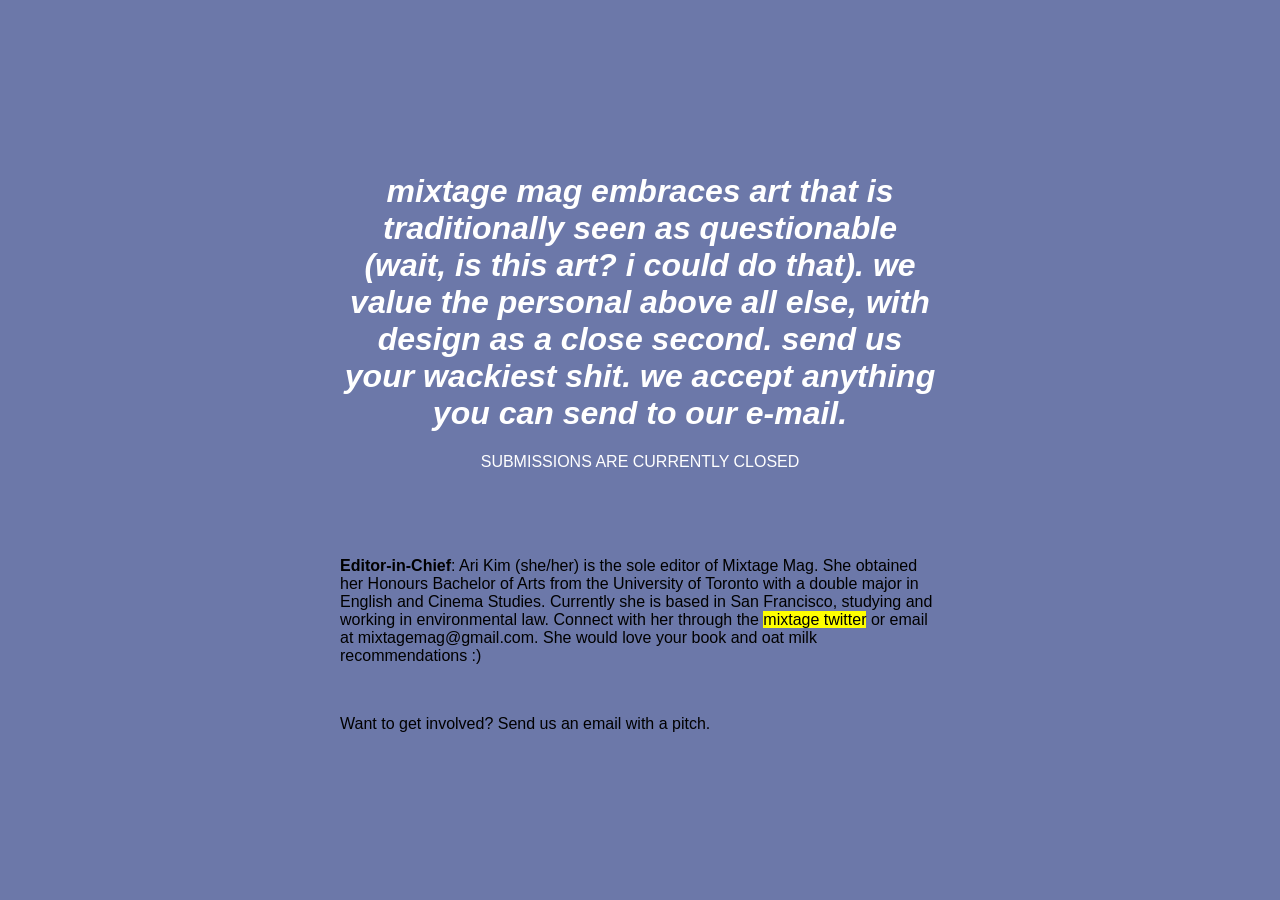
==== commit a135d9dc: "Update index.html" ====
--- a/index.html
+++ b/index.html
@@ -9,513 +9,12 @@
 
 </head>
 
-<div class="rain"><svg class="rain__drop" preserveAspectRatio="xMinYMin" viewBox="0 0 5 50" style="--x: 89; --y: 6; --o: 0.09606491700292796; --a: 1.0026726168051976; --d: 0.584379511842319; --s: 0.11988619939651879">
-        <path stroke="none" d="M 2.5,0 C 2.6949458,3.5392017 3.344765,20.524571 4.4494577,30.9559 5.7551357,42.666753 4.5915685,50 2.5,50 0.40843152,50 -0.75513565,42.666753 0.55054234,30.9559 1.655235,20.524571 2.3050542,3.5392017 2.5,0 Z"></path>
-    </svg><svg class="rain__drop" preserveAspectRatio="xMinYMin" viewBox="0 0 5 50" style="--x: 59; --y: 36; --o: 0.29536218016190197; --a: 1.1783166791914343; --d: -0.23137652469176384; --s: 0.9902929301749301">
-        <path stroke="none" d="M 2.5,0 C 2.6949458,3.5392017 3.344765,20.524571 4.4494577,30.9559 5.7551357,42.666753 4.5915685,50 2.5,50 0.40843152,50 -0.75513565,42.666753 0.55054234,30.9559 1.655235,20.524571 2.3050542,3.5392017 2.5,0 Z"></path>
-    </svg><svg class="rain__drop" preserveAspectRatio="xMinYMin" viewBox="0 0 5 50" style="--x: 2; --y: 58; --o: 0.6951761403940788; --a: 1.1358578825070273; --d: 0.9200780158482926; --s: 0.9832887261771655">
-        <path stroke="none" d="M 2.5,0 C 2.6949458,3.5392017 3.344765,20.524571 4.4494577,30.9559 5.7551357,42.666753 4.5915685,50 2.5,50 0.40843152,50 -0.75513565,42.666753 0.55054234,30.9559 1.655235,20.524571 2.3050542,3.5392017 2.5,0 Z"></path>
-    </svg><svg class="rain__drop" preserveAspectRatio="xMinYMin" viewBox="0 0 5 50" style="--x: 16; --y: 54; --o: 0.5025874538304127; --a: 1.0546518000060578; --d: 0.283083119808631; --s: 0.8044224847963999">
-        <path stroke="none" d="M 2.5,0 C 2.6949458,3.5392017 3.344765,20.524571 4.4494577,30.9559 5.7551357,42.666753 4.5915685,50 2.5,50 0.40843152,50 -0.75513565,42.666753 0.55054234,30.9559 1.655235,20.524571 2.3050542,3.5392017 2.5,0 Z"></path>
-    </svg><svg class="rain__drop" preserveAspectRatio="xMinYMin" viewBox="0 0 5 50" style="--x: 64; --y: 2; --o: 0.27975605693005123; --a: 1.1415511243386385; --d: 0.5475271099404848; --s: 0.6421791046378129">
-        <path stroke="none" d="M 2.5,0 C 2.6949458,3.5392017 3.344765,20.524571 4.4494577,30.9559 5.7551357,42.666753 4.5915685,50 2.5,50 0.40843152,50 -0.75513565,42.666753 0.55054234,30.9559 1.655235,20.524571 2.3050542,3.5392017 2.5,0 Z"></path>
-    </svg><svg class="rain__drop" preserveAspectRatio="xMinYMin" viewBox="0 0 5 50" style="--x: 3; --y: 57; --o: 0.3481590456777264; --a: 0.8660377966825721; --d: -0.20733561936390021; --s: 0.9471773853156975">
-        <path stroke="none" d="M 2.5,0 C 2.6949458,3.5392017 3.344765,20.524571 4.4494577,30.9559 5.7551357,42.666753 4.5915685,50 2.5,50 0.40843152,50 -0.75513565,42.666753 0.55054234,30.9559 1.655235,20.524571 2.3050542,3.5392017 2.5,0 Z"></path>
-    </svg><svg class="rain__drop" preserveAspectRatio="xMinYMin" viewBox="0 0 5 50" style="--x: 1; --y: 12; --o: 0.014025821998207899; --a: 1.0504408555302585; --d: 0.12495398568254501; --s: 0.6209206124247664">
-        <path stroke="none" d="M 2.5,0 C 2.6949458,3.5392017 3.344765,20.524571 4.4494577,30.9559 5.7551357,42.666753 4.5915685,50 2.5,50 0.40843152,50 -0.75513565,42.666753 0.55054234,30.9559 1.655235,20.524571 2.3050542,3.5392017 2.5,0 Z"></path>
-    </svg><svg class="rain__drop" preserveAspectRatio="xMinYMin" viewBox="0 0 5 50" style="--x: 20; --y: 27; --o: 0.9424778821715762; --a: 1.2176183584593219; --d: 0.6097141703008369; --s: 0.11217944558527804">
-        <path stroke="none" d="M 2.5,0 C 2.6949458,3.5392017 3.344765,20.524571 4.4494577,30.9559 5.7551357,42.666753 4.5915685,50 2.5,50 0.40843152,50 -0.75513565,42.666753 0.55054234,30.9559 1.655235,20.524571 2.3050542,3.5392017 2.5,0 Z"></path>
-    </svg><svg class="rain__drop" preserveAspectRatio="xMinYMin" viewBox="0 0 5 50" style="--x: 65; --y: 43; --o: 0.8781849400793946; --a: 1.2215606165012338; --d: -0.08499785003939353; --s: 0.3067312851261459">
-        <path stroke="none" d="M 2.5,0 C 2.6949458,3.5392017 3.344765,20.524571 4.4494577,30.9559 5.7551357,42.666753 4.5915685,50 2.5,50 0.40843152,50 -0.75513565,42.666753 0.55054234,30.9559 1.655235,20.524571 2.3050542,3.5392017 2.5,0 Z"></path>
-    </svg><svg class="rain__drop" preserveAspectRatio="xMinYMin" viewBox="0 0 5 50" style="--x: 89; --y: 91; --o: 0.3835243499675147; --a: 1.1068418116261005; --d: -0.7314215050141426; --s: 0.05362852873075785">
-        <path stroke="none" d="M 2.5,0 C 2.6949458,3.5392017 3.344765,20.524571 4.4494577,30.9559 5.7551357,42.666753 4.5915685,50 2.5,50 0.40843152,50 -0.75513565,42.666753 0.55054234,30.9559 1.655235,20.524571 2.3050542,3.5392017 2.5,0 Z"></path>
-    </svg><svg class="rain__drop" preserveAspectRatio="xMinYMin" viewBox="0 0 5 50" style="--x: 82; --y: 59; --o: 0.6480383730671431; --a: 1.3654919784844266; --d: 0.697860867856595; --s: 0.36757413803244154">
-        <path stroke="none" d="M 2.5,0 C 2.6949458,3.5392017 3.344765,20.524571 4.4494577,30.9559 5.7551357,42.666753 4.5915685,50 2.5,50 0.40843152,50 -0.75513565,42.666753 0.55054234,30.9559 1.655235,20.524571 2.3050542,3.5392017 2.5,0 Z"></path>
-    </svg><svg class="rain__drop" preserveAspectRatio="xMinYMin" viewBox="0 0 5 50" style="--x: 99; --y: 31; --o: 0.4370492403465671; --a: 1.1974567831730711; --d: -0.06169661371383084; --s: 0.23719703693905747">
-        <path stroke="none" d="M 2.5,0 C 2.6949458,3.5392017 3.344765,20.524571 4.4494577,30.9559 5.7551357,42.666753 4.5915685,50 2.5,50 0.40843152,50 -0.75513565,42.666753 0.55054234,30.9559 1.655235,20.524571 2.3050542,3.5392017 2.5,0 Z"></path>
-    </svg><svg class="rain__drop" preserveAspectRatio="xMinYMin" viewBox="0 0 5 50" style="--x: 92; --y: 97; --o: 0.5413922811078615; --a: 0.6024587647889523; --d: 0.15419030480134266; --s: 0.07373030267176972">
-        <path stroke="none" d="M 2.5,0 C 2.6949458,3.5392017 3.344765,20.524571 4.4494577,30.9559 5.7551357,42.666753 4.5915685,50 2.5,50 0.40843152,50 -0.75513565,42.666753 0.55054234,30.9559 1.655235,20.524571 2.3050542,3.5392017 2.5,0 Z"></path>
-    </svg><svg class="rain__drop" preserveAspectRatio="xMinYMin" viewBox="0 0 5 50" style="--x: 47; --y: 74; --o: 0.3072868028370983; --a: 1.3187567146736547; --d: 0.5212036050172664; --s: 0.9931297214087671">
-        <path stroke="none" d="M 2.5,0 C 2.6949458,3.5392017 3.344765,20.524571 4.4494577,30.9559 5.7551357,42.666753 4.5915685,50 2.5,50 0.40843152,50 -0.75513565,42.666753 0.55054234,30.9559 1.655235,20.524571 2.3050542,3.5392017 2.5,0 Z"></path>
-    </svg><svg class="rain__drop" preserveAspectRatio="xMinYMin" viewBox="0 0 5 50" style="--x: 30; --y: 10; --o: 0.6632769090073842; --a: 1.0684853959118492; --d: -0.3202525533082028; --s: 0.046810484233122285">
-        <path stroke="none" d="M 2.5,0 C 2.6949458,3.5392017 3.344765,20.524571 4.4494577,30.9559 5.7551357,42.666753 4.5915685,50 2.5,50 0.40843152,50 -0.75513565,42.666753 0.55054234,30.9559 1.655235,20.524571 2.3050542,3.5392017 2.5,0 Z"></path>
-    </svg><svg class="rain__drop" preserveAspectRatio="xMinYMin" viewBox="0 0 5 50" style="--x: 44; --y: 7; --o: 0.3453778307014739; --a: 0.8547359782216242; --d: -0.5690743424428395; --s: 0.9748985266590864">
-        <path stroke="none" d="M 2.5,0 C 2.6949458,3.5392017 3.344765,20.524571 4.4494577,30.9559 5.7551357,42.666753 4.5915685,50 2.5,50 0.40843152,50 -0.75513565,42.666753 0.55054234,30.9559 1.655235,20.524571 2.3050542,3.5392017 2.5,0 Z"></path>
-    </svg><svg class="rain__drop" preserveAspectRatio="xMinYMin" viewBox="0 0 5 50" style="--x: 54; --y: 64; --o: 0.2789230856308993; --a: 0.6990688832244731; --d: -0.839193492178858; --s: 0.33496552130097745">
-        <path stroke="none" d="M 2.5,0 C 2.6949458,3.5392017 3.344765,20.524571 4.4494577,30.9559 5.7551357,42.666753 4.5915685,50 2.5,50 0.40843152,50 -0.75513565,42.666753 0.55054234,30.9559 1.655235,20.524571 2.3050542,3.5392017 2.5,0 Z"></path>
-    </svg><svg class="rain__drop" preserveAspectRatio="xMinYMin" viewBox="0 0 5 50" style="--x: 44; --y: 73; --o: 0.2432120986608468; --a: 0.5035674000181929; --d: 0.8940622330203518; --s: 0.9153685685242565">
-        <path stroke="none" d="M 2.5,0 C 2.6949458,3.5392017 3.344765,20.524571 4.4494577,30.9559 5.7551357,42.666753 4.5915685,50 2.5,50 0.40843152,50 -0.75513565,42.666753 0.55054234,30.9559 1.655235,20.524571 2.3050542,3.5392017 2.5,0 Z"></path>
-    </svg><svg class="rain__drop" preserveAspectRatio="xMinYMin" viewBox="0 0 5 50" style="--x: 63; --y: 42; --o: 0.4145310703278311; --a: 0.9595655734320083; --d: -0.502052277310495; --s: 0.1543223176183337">
-        <path stroke="none" d="M 2.5,0 C 2.6949458,3.5392017 3.344765,20.524571 4.4494577,30.9559 5.7551357,42.666753 4.5915685,50 2.5,50 0.40843152,50 -0.75513565,42.666753 0.55054234,30.9559 1.655235,20.524571 2.3050542,3.5392017 2.5,0 Z"></path>
-    </svg><svg class="rain__drop" preserveAspectRatio="xMinYMin" viewBox="0 0 5 50" style="--x: 83; --y: 24; --o: 0.6076307822284068; --a: 0.7835240275817645; --d: 0.5616667466108045; --s: 0.6825152792891929">
-        <path stroke="none" d="M 2.5,0 C 2.6949458,3.5392017 3.344765,20.524571 4.4494577,30.9559 5.7551357,42.666753 4.5915685,50 2.5,50 0.40843152,50 -0.75513565,42.666753 0.55054234,30.9559 1.655235,20.524571 2.3050542,3.5392017 2.5,0 Z"></path>
-    </svg><svg class="rain__drop" preserveAspectRatio="xMinYMin" viewBox="0 0 5 50" style="--x: 52; --y: 89; --o: 0.6762813088243531; --a: 1.409698442191452; --d: 0.6547171082815617; --s: 0.2878786859188065">
-        <path stroke="none" d="M 2.5,0 C 2.6949458,3.5392017 3.344765,20.524571 4.4494577,30.9559 5.7551357,42.666753 4.5915685,50 2.5,50 0.40843152,50 -0.75513565,42.666753 0.55054234,30.9559 1.655235,20.524571 2.3050542,3.5392017 2.5,0 Z"></path>
-    </svg><svg class="rain__drop" preserveAspectRatio="xMinYMin" viewBox="0 0 5 50" style="--x: 82; --y: 10; --o: 0.3568983769638503; --a: 1.0794214993568698; --d: -0.47931657948038; --s: 0.5131085317885427">
-        <path stroke="none" d="M 2.5,0 C 2.6949458,3.5392017 3.344765,20.524571 4.4494577,30.9559 5.7551357,42.666753 4.5915685,50 2.5,50 0.40843152,50 -0.75513565,42.666753 0.55054234,30.9559 1.655235,20.524571 2.3050542,3.5392017 2.5,0 Z"></path>
-    </svg><svg class="rain__drop" preserveAspectRatio="xMinYMin" viewBox="0 0 5 50" style="--x: 41; --y: 88; --o: 0.5865464348881526; --a: 0.865775842843818; --d: -0.7766390227920104; --s: 0.6276585914209862">
-        <path stroke="none" d="M 2.5,0 C 2.6949458,3.5392017 3.344765,20.524571 4.4494577,30.9559 5.7551357,42.666753 4.5915685,50 2.5,50 0.40843152,50 -0.75513565,42.666753 0.55054234,30.9559 1.655235,20.524571 2.3050542,3.5392017 2.5,0 Z"></path>
-    </svg><svg class="rain__drop" preserveAspectRatio="xMinYMin" viewBox="0 0 5 50" style="--x: 26; --y: 28; --o: 0.5826296323985443; --a: 0.5636940956953505; --d: 0.9123428926634882; --s: 0.8549981407863745">
-        <path stroke="none" d="M 2.5,0 C 2.6949458,3.5392017 3.344765,20.524571 4.4494577,30.9559 5.7551357,42.666753 4.5915685,50 2.5,50 0.40843152,50 -0.75513565,42.666753 0.55054234,30.9559 1.655235,20.524571 2.3050542,3.5392017 2.5,0 Z"></path>
-    </svg><svg class="rain__drop" preserveAspectRatio="xMinYMin" viewBox="0 0 5 50" style="--x: 97; --y: 57; --o: 0.9402316339177195; --a: 1.287829359966452; --d: -0.7854249156843509; --s: 0.7058821201440302">
-        <path stroke="none" d="M 2.5,0 C 2.6949458,3.5392017 3.344765,20.524571 4.4494577,30.9559 5.7551357,42.666753 4.5915685,50 2.5,50 0.40843152,50 -0.75513565,42.666753 0.55054234,30.9559 1.655235,20.524571 2.3050542,3.5392017 2.5,0 Z"></path>
-    </svg><svg class="rain__drop" preserveAspectRatio="xMinYMin" viewBox="0 0 5 50" style="--x: 55; --y: 60; --o: 0.14706232412777132; --a: 1.4594982022166836; --d: 0.864937840678702; --s: 0.4800519207261089">
-        <path stroke="none" d="M 2.5,0 C 2.6949458,3.5392017 3.344765,20.524571 4.4494577,30.9559 5.7551357,42.666753 4.5915685,50 2.5,50 0.40843152,50 -0.75513565,42.666753 0.55054234,30.9559 1.655235,20.524571 2.3050542,3.5392017 2.5,0 Z"></path>
-    </svg><svg class="rain__drop" preserveAspectRatio="xMinYMin" viewBox="0 0 5 50" style="--x: 52; --y: 54; --o: 0.649435003445459; --a: 1.164947811161526; --d: -0.865458222790175; --s: 0.2977120835351552">
-        <path stroke="none" d="M 2.5,0 C 2.6949458,3.5392017 3.344765,20.524571 4.4494577,30.9559 5.7551357,42.666753 4.5915685,50 2.5,50 0.40843152,50 -0.75513565,42.666753 0.55054234,30.9559 1.655235,20.524571 2.3050542,3.5392017 2.5,0 Z"></path>
-    </svg><svg class="rain__drop" preserveAspectRatio="xMinYMin" viewBox="0 0 5 50" style="--x: 80; --y: 42; --o: 0.027227001894207126; --a: 0.7806114167289968; --d: 0.5969303969992628; --s: 0.6833312685204822">
-        <path stroke="none" d="M 2.5,0 C 2.6949458,3.5392017 3.344765,20.524571 4.4494577,30.9559 5.7551357,42.666753 4.5915685,50 2.5,50 0.40843152,50 -0.75513565,42.666753 0.55054234,30.9559 1.655235,20.524571 2.3050542,3.5392017 2.5,0 Z"></path>
-    </svg><svg class="rain__drop" preserveAspectRatio="xMinYMin" viewBox="0 0 5 50" style="--x: 56; --y: 64; --o: 0.7603267357913122; --a: 0.7542536409637397; --d: 0.8508456790396322; --s: 0.9275700301157022">
-        <path stroke="none" d="M 2.5,0 C 2.6949458,3.5392017 3.344765,20.524571 4.4494577,30.9559 5.7551357,42.666753 4.5915685,50 2.5,50 0.40843152,50 -0.75513565,42.666753 0.55054234,30.9559 1.655235,20.524571 2.3050542,3.5392017 2.5,0 Z"></path>
-    </svg><svg class="rain__drop" preserveAspectRatio="xMinYMin" viewBox="0 0 5 50" style="--x: 5; --y: 2; --o: 0.9596908090467835; --a: 0.7553603294014841; --d: 0.7794652797342443; --s: 0.006813840540558891">
-        <path stroke="none" d="M 2.5,0 C 2.6949458,3.5392017 3.344765,20.524571 4.4494577,30.9559 5.7551357,42.666753 4.5915685,50 2.5,50 0.40843152,50 -0.75513565,42.666753 0.55054234,30.9559 1.655235,20.524571 2.3050542,3.5392017 2.5,0 Z"></path>
-    </svg><svg class="rain__drop" preserveAspectRatio="xMinYMin" viewBox="0 0 5 50" style="--x: 19; --y: 89; --o: 0.21042798525894324; --a: 1.3021364345014823; --d: 0.5198379103539419; --s: 0.24890234340782014">
-        <path stroke="none" d="M 2.5,0 C 2.6949458,3.5392017 3.344765,20.524571 4.4494577,30.9559 5.7551357,42.666753 4.5915685,50 2.5,50 0.40843152,50 -0.75513565,42.666753 0.55054234,30.9559 1.655235,20.524571 2.3050542,3.5392017 2.5,0 Z"></path>
-    </svg><svg class="rain__drop" preserveAspectRatio="xMinYMin" viewBox="0 0 5 50" style="--x: 99; --y: 87; --o: 0.5453425244910077; --a: 0.5358291107383608; --d: 0.23623516833772173; --s: 0.4228110290968121">
-        <path stroke="none" d="M 2.5,0 C 2.6949458,3.5392017 3.344765,20.524571 4.4494577,30.9559 5.7551357,42.666753 4.5915685,50 2.5,50 0.40843152,50 -0.75513565,42.666753 0.55054234,30.9559 1.655235,20.524571 2.3050542,3.5392017 2.5,0 Z"></path>
-    </svg><svg class="rain__drop" preserveAspectRatio="xMinYMin" viewBox="0 0 5 50" style="--x: 35; --y: 36; --o: 0.3039205420174991; --a: 0.5562801505920931; --d: 0.0960328131302628; --s: 0.4765834771746098">
-        <path stroke="none" d="M 2.5,0 C 2.6949458,3.5392017 3.344765,20.524571 4.4494577,30.9559 5.7551357,42.666753 4.5915685,50 2.5,50 0.40843152,50 -0.75513565,42.666753 0.55054234,30.9559 1.655235,20.524571 2.3050542,3.5392017 2.5,0 Z"></path>
-    </svg><svg class="rain__drop" preserveAspectRatio="xMinYMin" viewBox="0 0 5 50" style="--x: 98; --y: 88; --o: 0.029788267365813192; --a: 0.6071850056788521; --d: -0.36473219329412787; --s: 0.1000724228769112">
-        <path stroke="none" d="M 2.5,0 C 2.6949458,3.5392017 3.344765,20.524571 4.4494577,30.9559 5.7551357,42.666753 4.5915685,50 2.5,50 0.40843152,50 -0.75513565,42.666753 0.55054234,30.9559 1.655235,20.524571 2.3050542,3.5392017 2.5,0 Z"></path>
-    </svg><svg class="rain__drop" preserveAspectRatio="xMinYMin" viewBox="0 0 5 50" style="--x: 68; --y: 39; --o: 0.2856727377506987; --a: 1.1529104169329953; --d: 0.718372872067127; --s: 0.8102855327168061">
-        <path stroke="none" d="M 2.5,0 C 2.6949458,3.5392017 3.344765,20.524571 4.4494577,30.9559 5.7551357,42.666753 4.5915685,50 2.5,50 0.40843152,50 -0.75513565,42.666753 0.55054234,30.9559 1.655235,20.524571 2.3050542,3.5392017 2.5,0 Z"></path>
-    </svg><svg class="rain__drop" preserveAspectRatio="xMinYMin" viewBox="0 0 5 50" style="--x: 94; --y: 55; --o: 0.6376278233840558; --a: 1.3628526857052914; --d: 0.2949564103960851; --s: 0.2232983410519893">
-        <path stroke="none" d="M 2.5,0 C 2.6949458,3.5392017 3.344765,20.524571 4.4494577,30.9559 5.7551357,42.666753 4.5915685,50 2.5,50 0.40843152,50 -0.75513565,42.666753 0.55054234,30.9559 1.655235,20.524571 2.3050542,3.5392017 2.5,0 Z"></path>
-    </svg><svg class="rain__drop" preserveAspectRatio="xMinYMin" viewBox="0 0 5 50" style="--x: 64; --y: 71; --o: 0.5166233288571394; --a: 0.5725442321433891; --d: 0.4541721762551041; --s: 0.4612997615040215">
-        <path stroke="none" d="M 2.5,0 C 2.6949458,3.5392017 3.344765,20.524571 4.4494577,30.9559 5.7551357,42.666753 4.5915685,50 2.5,50 0.40843152,50 -0.75513565,42.666753 0.55054234,30.9559 1.655235,20.524571 2.3050542,3.5392017 2.5,0 Z"></path>
-    </svg><svg class="rain__drop" preserveAspectRatio="xMinYMin" viewBox="0 0 5 50" style="--x: 36; --y: 27; --o: 0.9098629895098578; --a: 1.3004512047427934; --d: 0.32846201774918926; --s: 0.5506501095769729">
-        <path stroke="none" d="M 2.5,0 C 2.6949458,3.5392017 3.344765,20.524571 4.4494577,30.9559 5.7551357,42.666753 4.5915685,50 2.5,50 0.40843152,50 -0.75513565,42.666753 0.55054234,30.9559 1.655235,20.524571 2.3050542,3.5392017 2.5,0 Z"></path>
-    </svg><svg class="rain__drop" preserveAspectRatio="xMinYMin" viewBox="0 0 5 50" style="--x: 60; --y: 43; --o: 0.833088532893709; --a: 1.0159552390683297; --d: 0.26204441567252434; --s: 0.24581064071832714">
-        <path stroke="none" d="M 2.5,0 C 2.6949458,3.5392017 3.344765,20.524571 4.4494577,30.9559 5.7551357,42.666753 4.5915685,50 2.5,50 0.40843152,50 -0.75513565,42.666753 0.55054234,30.9559 1.655235,20.524571 2.3050542,3.5392017 2.5,0 Z"></path>
-    </svg><svg class="rain__drop" preserveAspectRatio="xMinYMin" viewBox="0 0 5 50" style="--x: 87; --y: 50; --o: 0.6273579303747698; --a: 0.8827559958967359; --d: -0.8897906670045912; --s: 0.5414774294357503">
-        <path stroke="none" d="M 2.5,0 C 2.6949458,3.5392017 3.344765,20.524571 4.4494577,30.9559 5.7551357,42.666753 4.5915685,50 2.5,50 0.40843152,50 -0.75513565,42.666753 0.55054234,30.9559 1.655235,20.524571 2.3050542,3.5392017 2.5,0 Z"></path>
-    </svg><svg class="rain__drop" preserveAspectRatio="xMinYMin" viewBox="0 0 5 50" style="--x: 84; --y: 76; --o: 0.1888601944508137; --a: 1.2417195183482448; --d: 0.6380358599821903; --s: 0.08256679466525996">
-        <path stroke="none" d="M 2.5,0 C 2.6949458,3.5392017 3.344765,20.524571 4.4494577,30.9559 5.7551357,42.666753 4.5915685,50 2.5,50 0.40843152,50 -0.75513565,42.666753 0.55054234,30.9559 1.655235,20.524571 2.3050542,3.5392017 2.5,0 Z"></path>
-    </svg><svg class="rain__drop" preserveAspectRatio="xMinYMin" viewBox="0 0 5 50" style="--x: 9; --y: 57; --o: 0.2233524012506931; --a: 0.9526932059710775; --d: -0.03686423457836252; --s: 0.6291949347238754">
-        <path stroke="none" d="M 2.5,0 C 2.6949458,3.5392017 3.344765,20.524571 4.4494577,30.9559 5.7551357,42.666753 4.5915685,50 2.5,50 0.40843152,50 -0.75513565,42.666753 0.55054234,30.9559 1.655235,20.524571 2.3050542,3.5392017 2.5,0 Z"></path>
-    </svg><svg class="rain__drop" preserveAspectRatio="xMinYMin" viewBox="0 0 5 50" style="--x: 33; --y: 31; --o: 0.9627892900637598; --a: 0.7970389026263571; --d: -0.26643969901865017; --s: 0.5506530539576158">
-        <path stroke="none" d="M 2.5,0 C 2.6949458,3.5392017 3.344765,20.524571 4.4494577,30.9559 5.7551357,42.666753 4.5915685,50 2.5,50 0.40843152,50 -0.75513565,42.666753 0.55054234,30.9559 1.655235,20.524571 2.3050542,3.5392017 2.5,0 Z"></path>
-    </svg><svg class="rain__drop" preserveAspectRatio="xMinYMin" viewBox="0 0 5 50" style="--x: 3; --y: 31; --o: 0.9807853259685408; --a: 1.25338106389266; --d: 0.1632603846246794; --s: 0.6825609181619701">
-        <path stroke="none" d="M 2.5,0 C 2.6949458,3.5392017 3.344765,20.524571 4.4494577,30.9559 5.7551357,42.666753 4.5915685,50 2.5,50 0.40843152,50 -0.75513565,42.666753 0.55054234,30.9559 1.655235,20.524571 2.3050542,3.5392017 2.5,0 Z"></path>
-    </svg><svg class="rain__drop" preserveAspectRatio="xMinYMin" viewBox="0 0 5 50" style="--x: 24; --y: 88; --o: 0.8440775893655448; --a: 1.2838752209786355; --d: -0.22237743140304111; --s: 0.2569788596231415">
-        <path stroke="none" d="M 2.5,0 C 2.6949458,3.5392017 3.344765,20.524571 4.4494577,30.9559 5.7551357,42.666753 4.5915685,50 2.5,50 0.40843152,50 -0.75513565,42.666753 0.55054234,30.9559 1.655235,20.524571 2.3050542,3.5392017 2.5,0 Z"></path>
-    </svg><svg class="rain__drop" preserveAspectRatio="xMinYMin" viewBox="0 0 5 50" style="--x: 61; --y: 44; --o: 0.5154544635375; --a: 0.7557145002541685; --d: -0.5396676134038061; --s: 0.7337979973539803">
-        <path stroke="none" d="M 2.5,0 C 2.6949458,3.5392017 3.344765,20.524571 4.4494577,30.9559 5.7551357,42.666753 4.5915685,50 2.5,50 0.40843152,50 -0.75513565,42.666753 0.55054234,30.9559 1.655235,20.524571 2.3050542,3.5392017 2.5,0 Z"></path>
-    </svg><svg class="rain__drop" preserveAspectRatio="xMinYMin" viewBox="0 0 5 50" style="--x: 29; --y: 82; --o: 0.42762052370273995; --a: 0.5930336311201201; --d: 0.2567422040349969; --s: 0.15359527635108638">
-        <path stroke="none" d="M 2.5,0 C 2.6949458,3.5392017 3.344765,20.524571 4.4494577,30.9559 5.7551357,42.666753 4.5915685,50 2.5,50 0.40843152,50 -0.75513565,42.666753 0.55054234,30.9559 1.655235,20.524571 2.3050542,3.5392017 2.5,0 Z"></path>
-    </svg><svg class="rain__drop" preserveAspectRatio="xMinYMin" viewBox="0 0 5 50" style="--x: 24; --y: 26; --o: 0.9762331868435481; --a: 1.372843789836466; --d: -0.15182631273552039; --s: 0.5336904802787625">
-        <path stroke="none" d="M 2.5,0 C 2.6949458,3.5392017 3.344765,20.524571 4.4494577,30.9559 5.7551357,42.666753 4.5915685,50 2.5,50 0.40843152,50 -0.75513565,42.666753 0.55054234,30.9559 1.655235,20.524571 2.3050542,3.5392017 2.5,0 Z"></path>
-    </svg><svg class="rain__drop" preserveAspectRatio="xMinYMin" viewBox="0 0 5 50" style="--x: 59; --y: 42; --o: 0.1782644809720575; --a: 1.2081446593094267; --d: -0.313953683499284; --s: 0.5982757190654684">
-        <path stroke="none" d="M 2.5,0 C 2.6949458,3.5392017 3.344765,20.524571 4.4494577,30.9559 5.7551357,42.666753 4.5915685,50 2.5,50 0.40843152,50 -0.75513565,42.666753 0.55054234,30.9559 1.655235,20.524571 2.3050542,3.5392017 2.5,0 Z"></path>
-    </svg><svg class="rain__drop" preserveAspectRatio="xMinYMin" viewBox="0 0 5 50" style="--x: 10; --y: 33; --o: 0.2241291360700839; --a: 0.65425137193558; --d: -0.7632520195900345; --s: 0.4788955765111249">
-        <path stroke="none" d="M 2.5,0 C 2.6949458,3.5392017 3.344765,20.524571 4.4494577,30.9559 5.7551357,42.666753 4.5915685,50 2.5,50 0.40843152,50 -0.75513565,42.666753 0.55054234,30.9559 1.655235,20.524571 2.3050542,3.5392017 2.5,0 Z"></path>
-    </svg><svg class="rain__drop" preserveAspectRatio="xMinYMin" viewBox="0 0 5 50" style="--x: 96; --y: 41; --o: 0.8845577887425871; --a: 1.1507791490357706; --d: 0.8449317596879986; --s: 0.1377817885845667">
-        <path stroke="none" d="M 2.5,0 C 2.6949458,3.5392017 3.344765,20.524571 4.4494577,30.9559 5.7551357,42.666753 4.5915685,50 2.5,50 0.40843152,50 -0.75513565,42.666753 0.55054234,30.9559 1.655235,20.524571 2.3050542,3.5392017 2.5,0 Z"></path>
-    </svg><svg class="rain__drop" preserveAspectRatio="xMinYMin" viewBox="0 0 5 50" style="--x: 38; --y: 48; --o: 0.021070968758449826; --a: 0.7243503631994079; --d: 0.23508563834448593; --s: 0.15841443089770202">
-        <path stroke="none" d="M 2.5,0 C 2.6949458,3.5392017 3.344765,20.524571 4.4494577,30.9559 5.7551357,42.666753 4.5915685,50 2.5,50 0.40843152,50 -0.75513565,42.666753 0.55054234,30.9559 1.655235,20.524571 2.3050542,3.5392017 2.5,0 Z"></path>
-    </svg><svg class="rain__drop" preserveAspectRatio="xMinYMin" viewBox="0 0 5 50" style="--x: 39; --y: 56; --o: 0.11001573913796081; --a: 1.0688421865221787; --d: -0.7932132261271048; --s: 0.8443553838000089">
-        <path stroke="none" d="M 2.5,0 C 2.6949458,3.5392017 3.344765,20.524571 4.4494577,30.9559 5.7551357,42.666753 4.5915685,50 2.5,50 0.40843152,50 -0.75513565,42.666753 0.55054234,30.9559 1.655235,20.524571 2.3050542,3.5392017 2.5,0 Z"></path>
-    </svg><svg class="rain__drop" preserveAspectRatio="xMinYMin" viewBox="0 0 5 50" style="--x: 74; --y: 45; --o: 0.21405279511812791; --a: 1.4919162689814534; --d: -0.9730005782666535; --s: 0.5246720876495581">
-        <path stroke="none" d="M 2.5,0 C 2.6949458,3.5392017 3.344765,20.524571 4.4494577,30.9559 5.7551357,42.666753 4.5915685,50 2.5,50 0.40843152,50 -0.75513565,42.666753 0.55054234,30.9559 1.655235,20.524571 2.3050542,3.5392017 2.5,0 Z"></path>
-    </svg><svg class="rain__drop" preserveAspectRatio="xMinYMin" viewBox="0 0 5 50" style="--x: 26; --y: 26; --o: 0.09439350314793082; --a: 1.3512359275433687; --d: -0.26654371979678837; --s: 0.6095804087931931">
-        <path stroke="none" d="M 2.5,0 C 2.6949458,3.5392017 3.344765,20.524571 4.4494577,30.9559 5.7551357,42.666753 4.5915685,50 2.5,50 0.40843152,50 -0.75513565,42.666753 0.55054234,30.9559 1.655235,20.524571 2.3050542,3.5392017 2.5,0 Z"></path>
-    </svg><svg class="rain__drop" preserveAspectRatio="xMinYMin" viewBox="0 0 5 50" style="--x: 4; --y: 34; --o: 0.9614848670652709; --a: 1.4703858305114168; --d: -0.14749374675011184; --s: 0.9844714894202304">
-        <path stroke="none" d="M 2.5,0 C 2.6949458,3.5392017 3.344765,20.524571 4.4494577,30.9559 5.7551357,42.666753 4.5915685,50 2.5,50 0.40843152,50 -0.75513565,42.666753 0.55054234,30.9559 1.655235,20.524571 2.3050542,3.5392017 2.5,0 Z"></path>
-    </svg><svg class="rain__drop" preserveAspectRatio="xMinYMin" viewBox="0 0 5 50" style="--x: 9; --y: 35; --o: 0.3824144760781809; --a: 0.5446129076285631; --d: -0.03298686325056721; --s: 0.5552449219547522">
-        <path stroke="none" d="M 2.5,0 C 2.6949458,3.5392017 3.344765,20.524571 4.4494577,30.9559 5.7551357,42.666753 4.5915685,50 2.5,50 0.40843152,50 -0.75513565,42.666753 0.55054234,30.9559 1.655235,20.524571 2.3050542,3.5392017 2.5,0 Z"></path>
-    </svg><svg class="rain__drop" preserveAspectRatio="xMinYMin" viewBox="0 0 5 50" style="--x: 91; --y: 5; --o: 0.3038267689637044; --a: 0.7006522940707987; --d: 0.6804315238340966; --s: 0.10639369463294446">
-        <path stroke="none" d="M 2.5,0 C 2.6949458,3.5392017 3.344765,20.524571 4.4494577,30.9559 5.7551357,42.666753 4.5915685,50 2.5,50 0.40843152,50 -0.75513565,42.666753 0.55054234,30.9559 1.655235,20.524571 2.3050542,3.5392017 2.5,0 Z"></path>
-    </svg><svg class="rain__drop" preserveAspectRatio="xMinYMin" viewBox="0 0 5 50" style="--x: 62; --y: 96; --o: 0.3711474194173443; --a: 0.9685852369794206; --d: 0.4427217397523089; --s: 0.8866018269438403">
-        <path stroke="none" d="M 2.5,0 C 2.6949458,3.5392017 3.344765,20.524571 4.4494577,30.9559 5.7551357,42.666753 4.5915685,50 2.5,50 0.40843152,50 -0.75513565,42.666753 0.55054234,30.9559 1.655235,20.524571 2.3050542,3.5392017 2.5,0 Z"></path>
-    </svg><svg class="rain__drop" preserveAspectRatio="xMinYMin" viewBox="0 0 5 50" style="--x: 74; --y: 99; --o: 0.05655006234039206; --a: 1.0248119186190283; --d: -0.569883406925197; --s: 0.4776997319982188">
-        <path stroke="none" d="M 2.5,0 C 2.6949458,3.5392017 3.344765,20.524571 4.4494577,30.9559 5.7551357,42.666753 4.5915685,50 2.5,50 0.40843152,50 -0.75513565,42.666753 0.55054234,30.9559 1.655235,20.524571 2.3050542,3.5392017 2.5,0 Z"></path>
-    </svg><svg class="rain__drop" preserveAspectRatio="xMinYMin" viewBox="0 0 5 50" style="--x: 26; --y: 59; --o: 0.38746270521076753; --a: 0.9940887117473844; --d: -0.7667126650338392; --s: 0.2578300271786462">
-        <path stroke="none" d="M 2.5,0 C 2.6949458,3.5392017 3.344765,20.524571 4.4494577,30.9559 5.7551357,42.666753 4.5915685,50 2.5,50 0.40843152,50 -0.75513565,42.666753 0.55054234,30.9559 1.655235,20.524571 2.3050542,3.5392017 2.5,0 Z"></path>
-    </svg><svg class="rain__drop" preserveAspectRatio="xMinYMin" viewBox="0 0 5 50" style="--x: 28; --y: 58; --o: 0.2938544265053413; --a: 1.0987732730490651; --d: -0.3547841302161925; --s: 0.5889004902511543">
-        <path stroke="none" d="M 2.5,0 C 2.6949458,3.5392017 3.344765,20.524571 4.4494577,30.9559 5.7551357,42.666753 4.5915685,50 2.5,50 0.40843152,50 -0.75513565,42.666753 0.55054234,30.9559 1.655235,20.524571 2.3050542,3.5392017 2.5,0 Z"></path>
-    </svg><svg class="rain__drop" preserveAspectRatio="xMinYMin" viewBox="0 0 5 50" style="--x: 77; --y: 28; --o: 0.23534282461350098; --a: 1.176594478046443; --d: -0.3839705290142241; --s: 0.40146082879997547">
-        <path stroke="none" d="M 2.5,0 C 2.6949458,3.5392017 3.344765,20.524571 4.4494577,30.9559 5.7551357,42.666753 4.5915685,50 2.5,50 0.40843152,50 -0.75513565,42.666753 0.55054234,30.9559 1.655235,20.524571 2.3050542,3.5392017 2.5,0 Z"></path>
-    </svg><svg class="rain__drop" preserveAspectRatio="xMinYMin" viewBox="0 0 5 50" style="--x: 56; --y: 90; --o: 0.8295841976336469; --a: 0.7966660825308678; --d: 0.756957172701171; --s: 0.35378002445338796">
-        <path stroke="none" d="M 2.5,0 C 2.6949458,3.5392017 3.344765,20.524571 4.4494577,30.9559 5.7551357,42.666753 4.5915685,50 2.5,50 0.40843152,50 -0.75513565,42.666753 0.55054234,30.9559 1.655235,20.524571 2.3050542,3.5392017 2.5,0 Z"></path>
-    </svg><svg class="rain__drop" preserveAspectRatio="xMinYMin" viewBox="0 0 5 50" style="--x: 74; --y: 85; --o: 0.4674863919642185; --a: 0.9080489593882395; --d: 0.0002452431393091814; --s: 0.28588493229899736">
-        <path stroke="none" d="M 2.5,0 C 2.6949458,3.5392017 3.344765,20.524571 4.4494577,30.9559 5.7551357,42.666753 4.5915685,50 2.5,50 0.40843152,50 -0.75513565,42.666753 0.55054234,30.9559 1.655235,20.524571 2.3050542,3.5392017 2.5,0 Z"></path>
-    </svg><svg class="rain__drop" preserveAspectRatio="xMinYMin" viewBox="0 0 5 50" style="--x: 45; --y: 72; --o: 0.6660528644994788; --a: 1.0645852687448276; --d: -0.41265715552151505; --s: 0.1809495640709271">
-        <path stroke="none" d="M 2.5,0 C 2.6949458,3.5392017 3.344765,20.524571 4.4494577,30.9559 5.7551357,42.666753 4.5915685,50 2.5,50 0.40843152,50 -0.75513565,42.666753 0.55054234,30.9559 1.655235,20.524571 2.3050542,3.5392017 2.5,0 Z"></path>
-    </svg><svg class="rain__drop" preserveAspectRatio="xMinYMin" viewBox="0 0 5 50" style="--x: 55; --y: 18; --o: 0.5411465363186858; --a: 1.2368195168810205; --d: 0.6973147237772608; --s: 0.5117908599297953">
-        <path stroke="none" d="M 2.5,0 C 2.6949458,3.5392017 3.344765,20.524571 4.4494577,30.9559 5.7551357,42.666753 4.5915685,50 2.5,50 0.40843152,50 -0.75513565,42.666753 0.55054234,30.9559 1.655235,20.524571 2.3050542,3.5392017 2.5,0 Z"></path>
-    </svg><svg class="rain__drop" preserveAspectRatio="xMinYMin" viewBox="0 0 5 50" style="--x: 32; --y: 83; --o: 0.2888697126819397; --a: 0.8368082988364034; --d: 0.593791443662103; --s: 0.07238346745678848">
-        <path stroke="none" d="M 2.5,0 C 2.6949458,3.5392017 3.344765,20.524571 4.4494577,30.9559 5.7551357,42.666753 4.5915685,50 2.5,50 0.40843152,50 -0.75513565,42.666753 0.55054234,30.9559 1.655235,20.524571 2.3050542,3.5392017 2.5,0 Z"></path>
-    </svg><svg class="rain__drop" preserveAspectRatio="xMinYMin" viewBox="0 0 5 50" style="--x: 72; --y: 13; --o: 0.6156556641459248; --a: 0.7397225513205616; --d: -0.6140087678302244; --s: 0.4111371512809894">
-        <path stroke="none" d="M 2.5,0 C 2.6949458,3.5392017 3.344765,20.524571 4.4494577,30.9559 5.7551357,42.666753 4.5915685,50 2.5,50 0.40843152,50 -0.75513565,42.666753 0.55054234,30.9559 1.655235,20.524571 2.3050542,3.5392017 2.5,0 Z"></path>
-    </svg><svg class="rain__drop" preserveAspectRatio="xMinYMin" viewBox="0 0 5 50" style="--x: 50; --y: 6; --o: 0.896205717943263; --a: 0.5841033318406288; --d: 0.8774077898302912; --s: 0.5435610334089898">
-        <path stroke="none" d="M 2.5,0 C 2.6949458,3.5392017 3.344765,20.524571 4.4494577,30.9559 5.7551357,42.666753 4.5915685,50 2.5,50 0.40843152,50 -0.75513565,42.666753 0.55054234,30.9559 1.655235,20.524571 2.3050542,3.5392017 2.5,0 Z"></path>
-    </svg><svg class="rain__drop" preserveAspectRatio="xMinYMin" viewBox="0 0 5 50" style="--x: 83; --y: 23; --o: 0.9892608033608528; --a: 0.7543085222387862; --d: -0.1488624059997692; --s: 0.0556966232442877">
-        <path stroke="none" d="M 2.5,0 C 2.6949458,3.5392017 3.344765,20.524571 4.4494577,30.9559 5.7551357,42.666753 4.5915685,50 2.5,50 0.40843152,50 -0.75513565,42.666753 0.55054234,30.9559 1.655235,20.524571 2.3050542,3.5392017 2.5,0 Z"></path>
-    </svg><svg class="rain__drop" preserveAspectRatio="xMinYMin" viewBox="0 0 5 50" style="--x: 96; --y: 19; --o: 0.0022526701625718015; --a: 1.1549555263724227; --d: -0.8376242959894307; --s: 0.17080719436089664">
-        <path stroke="none" d="M 2.5,0 C 2.6949458,3.5392017 3.344765,20.524571 4.4494577,30.9559 5.7551357,42.666753 4.5915685,50 2.5,50 0.40843152,50 -0.75513565,42.666753 0.55054234,30.9559 1.655235,20.524571 2.3050542,3.5392017 2.5,0 Z"></path>
-    </svg><svg class="rain__drop" preserveAspectRatio="xMinYMin" viewBox="0 0 5 50" style="--x: 80; --y: 53; --o: 0.7704967873856485; --a: 1.4153574291366204; --d: -0.06958762511093486; --s: 0.8545813893552732">
-        <path stroke="none" d="M 2.5,0 C 2.6949458,3.5392017 3.344765,20.524571 4.4494577,30.9559 5.7551357,42.666753 4.5915685,50 2.5,50 0.40843152,50 -0.75513565,42.666753 0.55054234,30.9559 1.655235,20.524571 2.3050542,3.5392017 2.5,0 Z"></path>
-    </svg><svg class="rain__drop" preserveAspectRatio="xMinYMin" viewBox="0 0 5 50" style="--x: 1; --y: 63; --o: 0.03726502419601063; --a: 0.6031037199925582; --d: -0.5901598561517929; --s: 0.04474164796649216">
-        <path stroke="none" d="M 2.5,0 C 2.6949458,3.5392017 3.344765,20.524571 4.4494577,30.9559 5.7551357,42.666753 4.5915685,50 2.5,50 0.40843152,50 -0.75513565,42.666753 0.55054234,30.9559 1.655235,20.524571 2.3050542,3.5392017 2.5,0 Z"></path>
-    </svg><svg class="rain__drop" preserveAspectRatio="xMinYMin" viewBox="0 0 5 50" style="--x: 95; --y: 45; --o: 0.38562201108814187; --a: 0.8180718756865488; --d: -0.4701703935703234; --s: 0.26699213259744803">
-        <path stroke="none" d="M 2.5,0 C 2.6949458,3.5392017 3.344765,20.524571 4.4494577,30.9559 5.7551357,42.666753 4.5915685,50 2.5,50 0.40843152,50 -0.75513565,42.666753 0.55054234,30.9559 1.655235,20.524571 2.3050542,3.5392017 2.5,0 Z"></path>
-    </svg><svg class="rain__drop" preserveAspectRatio="xMinYMin" viewBox="0 0 5 50" style="--x: 72; --y: 3; --o: 0.22761506333443915; --a: 0.8193488586328153; --d: -0.8648537445972275; --s: 0.08438674597504447">
-        <path stroke="none" d="M 2.5,0 C 2.6949458,3.5392017 3.344765,20.524571 4.4494577,30.9559 5.7551357,42.666753 4.5915685,50 2.5,50 0.40843152,50 -0.75513565,42.666753 0.55054234,30.9559 1.655235,20.524571 2.3050542,3.5392017 2.5,0 Z"></path>
-    </svg><svg class="rain__drop" preserveAspectRatio="xMinYMin" viewBox="0 0 5 50" style="--x: 85; --y: 57; --o: 0.09564939965053565; --a: 1.3217418612595782; --d: -0.9022343692989989; --s: 0.10162446128806724">
-        <path stroke="none" d="M 2.5,0 C 2.6949458,3.5392017 3.344765,20.524571 4.4494577,30.9559 5.7551357,42.666753 4.5915685,50 2.5,50 0.40843152,50 -0.75513565,42.666753 0.55054234,30.9559 1.655235,20.524571 2.3050542,3.5392017 2.5,0 Z"></path>
-    </svg><svg class="rain__drop" preserveAspectRatio="xMinYMin" viewBox="0 0 5 50" style="--x: 78; --y: 57; --o: 0.6186203686478482; --a: 1.4866727524366778; --d: -0.17500733274893143; --s: 0.3185671290886978">
-        <path stroke="none" d="M 2.5,0 C 2.6949458,3.5392017 3.344765,20.524571 4.4494577,30.9559 5.7551357,42.666753 4.5915685,50 2.5,50 0.40843152,50 -0.75513565,42.666753 0.55054234,30.9559 1.655235,20.524571 2.3050542,3.5392017 2.5,0 Z"></path>
-    </svg><svg class="rain__drop" preserveAspectRatio="xMinYMin" viewBox="0 0 5 50" style="--x: 96; --y: 62; --o: 0.13804594233766276; --a: 0.538476789848118; --d: 0.6847791645328307; --s: 0.4883043335260513">
-        <path stroke="none" d="M 2.5,0 C 2.6949458,3.5392017 3.344765,20.524571 4.4494577,30.9559 5.7551357,42.666753 4.5915685,50 2.5,50 0.40843152,50 -0.75513565,42.666753 0.55054234,30.9559 1.655235,20.524571 2.3050542,3.5392017 2.5,0 Z"></path>
-    </svg><svg class="rain__drop" preserveAspectRatio="xMinYMin" viewBox="0 0 5 50" style="--x: 64; --y: 89; --o: 0.2408130737651346; --a: 1.216467667879793; --d: -0.054634344012917335; --s: 0.18187426072286317">
-        <path stroke="none" d="M 2.5,0 C 2.6949458,3.5392017 3.344765,20.524571 4.4494577,30.9559 5.7551357,42.666753 4.5915685,50 2.5,50 0.40843152,50 -0.75513565,42.666753 0.55054234,30.9559 1.655235,20.524571 2.3050542,3.5392017 2.5,0 Z"></path>
-    </svg><svg class="rain__drop" preserveAspectRatio="xMinYMin" viewBox="0 0 5 50" style="--x: 65; --y: 67; --o: 0.706606715862417; --a: 0.8777354326428923; --d: 0.35983311603196855; --s: 0.006327725544117202">
-        <path stroke="none" d="M 2.5,0 C 2.6949458,3.5392017 3.344765,20.524571 4.4494577,30.9559 5.7551357,42.666753 4.5915685,50 2.5,50 0.40843152,50 -0.75513565,42.666753 0.55054234,30.9559 1.655235,20.524571 2.3050542,3.5392017 2.5,0 Z"></path>
-    </svg><svg class="rain__drop" preserveAspectRatio="xMinYMin" viewBox="0 0 5 50" style="--x: 47; --y: 38; --o: 0.8539313974554903; --a: 1.2161222767849267; --d: 0.8511122476556396; --s: 0.8964085275545097">
-        <path stroke="none" d="M 2.5,0 C 2.6949458,3.5392017 3.344765,20.524571 4.4494577,30.9559 5.7551357,42.666753 4.5915685,50 2.5,50 0.40843152,50 -0.75513565,42.666753 0.55054234,30.9559 1.655235,20.524571 2.3050542,3.5392017 2.5,0 Z"></path>
-    </svg><svg class="rain__drop" preserveAspectRatio="xMinYMin" viewBox="0 0 5 50" style="--x: 62; --y: 37; --o: 0.04481853259607704; --a: 0.6113895515787704; --d: -0.6779422175458318; --s: 0.5162132613397812">
-        <path stroke="none" d="M 2.5,0 C 2.6949458,3.5392017 3.344765,20.524571 4.4494577,30.9559 5.7551357,42.666753 4.5915685,50 2.5,50 0.40843152,50 -0.75513565,42.666753 0.55054234,30.9559 1.655235,20.524571 2.3050542,3.5392017 2.5,0 Z"></path>
-    </svg><svg class="rain__drop" preserveAspectRatio="xMinYMin" viewBox="0 0 5 50" style="--x: 58; --y: 21; --o: 0.6474263699544274; --a: 1.3721213695246863; --d: 0.6487490329488499; --s: 0.16353406271848003">
-        <path stroke="none" d="M 2.5,0 C 2.6949458,3.5392017 3.344765,20.524571 4.4494577,30.9559 5.7551357,42.666753 4.5915685,50 2.5,50 0.40843152,50 -0.75513565,42.666753 0.55054234,30.9559 1.655235,20.524571 2.3050542,3.5392017 2.5,0 Z"></path>
-    </svg><svg class="rain__drop" preserveAspectRatio="xMinYMin" viewBox="0 0 5 50" style="--x: 54; --y: 85; --o: 0.5434360335053852; --a: 0.9819776018812962; --d: -0.24893365765835718; --s: 0.2828721195297732">
-        <path stroke="none" d="M 2.5,0 C 2.6949458,3.5392017 3.344765,20.524571 4.4494577,30.9559 5.7551357,42.666753 4.5915685,50 2.5,50 0.40843152,50 -0.75513565,42.666753 0.55054234,30.9559 1.655235,20.524571 2.3050542,3.5392017 2.5,0 Z"></path>
-    </svg><svg class="rain__drop" preserveAspectRatio="xMinYMin" viewBox="0 0 5 50" style="--x: 29; --y: 45; --o: 0.06092062155877054; --a: 0.9040418992028154; --d: 0.6797224878906327; --s: 0.7570379309528026">
-        <path stroke="none" d="M 2.5,0 C 2.6949458,3.5392017 3.344765,20.524571 4.4494577,30.9559 5.7551357,42.666753 4.5915685,50 2.5,50 0.40843152,50 -0.75513565,42.666753 0.55054234,30.9559 1.655235,20.524571 2.3050542,3.5392017 2.5,0 Z"></path>
-    </svg><svg class="rain__drop" preserveAspectRatio="xMinYMin" viewBox="0 0 5 50" style="--x: 56; --y: 81; --o: 0.6267483231914246; --a: 1.4407621171575478; --d: -0.30905627380828493; --s: 0.7457330330746093">
-        <path stroke="none" d="M 2.5,0 C 2.6949458,3.5392017 3.344765,20.524571 4.4494577,30.9559 5.7551357,42.666753 4.5915685,50 2.5,50 0.40843152,50 -0.75513565,42.666753 0.55054234,30.9559 1.655235,20.524571 2.3050542,3.5392017 2.5,0 Z"></path>
-    </svg><svg class="rain__drop" preserveAspectRatio="xMinYMin" viewBox="0 0 5 50" style="--x: 66; --y: 91; --o: 0.6816781671070604; --a: 0.8571744111610273; --d: 0.6287131659498084; --s: 0.28419122278660525">
-        <path stroke="none" d="M 2.5,0 C 2.6949458,3.5392017 3.344765,20.524571 4.4494577,30.9559 5.7551357,42.666753 4.5915685,50 2.5,50 0.40843152,50 -0.75513565,42.666753 0.55054234,30.9559 1.655235,20.524571 2.3050542,3.5392017 2.5,0 Z"></path>
-    </svg><svg class="rain__drop" preserveAspectRatio="xMinYMin" viewBox="0 0 5 50" style="--x: 51; --y: 90; --o: 0.7836041053638081; --a: 0.9690016913114683; --d: 0.002595470168412106; --s: 0.087829223948511">
-        <path stroke="none" d="M 2.5,0 C 2.6949458,3.5392017 3.344765,20.524571 4.4494577,30.9559 5.7551357,42.666753 4.5915685,50 2.5,50 0.40843152,50 -0.75513565,42.666753 0.55054234,30.9559 1.655235,20.524571 2.3050542,3.5392017 2.5,0 Z"></path>
-    </svg><svg class="rain__drop" preserveAspectRatio="xMinYMin" viewBox="0 0 5 50" style="--x: 82; --y: 39; --o: 0.3041000354494263; --a: 0.8179277740570461; --d: 0.7858252452539984; --s: 0.5620566876986408">
-        <path stroke="none" d="M 2.5,0 C 2.6949458,3.5392017 3.344765,20.524571 4.4494577,30.9559 5.7551357,42.666753 4.5915685,50 2.5,50 0.40843152,50 -0.75513565,42.666753 0.55054234,30.9559 1.655235,20.524571 2.3050542,3.5392017 2.5,0 Z"></path>
-    </svg><svg class="rain__drop" preserveAspectRatio="xMinYMin" viewBox="0 0 5 50" style="--x: 26; --y: 96; --o: 0.02058502328537526; --a: 1.343573468232583; --d: -0.9539273163946134; --s: 0.72124891481228">
-        <path stroke="none" d="M 2.5,0 C 2.6949458,3.5392017 3.344765,20.524571 4.4494577,30.9559 5.7551357,42.666753 4.5915685,50 2.5,50 0.40843152,50 -0.75513565,42.666753 0.55054234,30.9559 1.655235,20.524571 2.3050542,3.5392017 2.5,0 Z"></path>
-    </svg><svg class="rain__drop" preserveAspectRatio="xMinYMin" viewBox="0 0 5 50" style="--x: 23; --y: 24; --o: 0.23748043005608288; --a: 0.9252671513820265; --d: -0.5878552451439067; --s: 0.3712192806841592">
-        <path stroke="none" d="M 2.5,0 C 2.6949458,3.5392017 3.344765,20.524571 4.4494577,30.9559 5.7551357,42.666753 4.5915685,50 2.5,50 0.40843152,50 -0.75513565,42.666753 0.55054234,30.9559 1.655235,20.524571 2.3050542,3.5392017 2.5,0 Z"></path>
-    </svg><svg class="rain__drop" preserveAspectRatio="xMinYMin" viewBox="0 0 5 50" style="--x: 97; --y: 98; --o: 0.35301916261948674; --a: 0.6850178880181101; --d: 0.28111001008597514; --s: 0.9157161624926797">
-        <path stroke="none" d="M 2.5,0 C 2.6949458,3.5392017 3.344765,20.524571 4.4494577,30.9559 5.7551357,42.666753 4.5915685,50 2.5,50 0.40843152,50 -0.75513565,42.666753 0.55054234,30.9559 1.655235,20.524571 2.3050542,3.5392017 2.5,0 Z"></path>
-    </svg><svg class="rain__drop" preserveAspectRatio="xMinYMin" viewBox="0 0 5 50" style="--x: 91; --y: 78; --o: 0.8962965929561086; --a: 1.3662877013755241; --d: -0.2865458988640519; --s: 0.4537260470393789">
-        <path stroke="none" d="M 2.5,0 C 2.6949458,3.5392017 3.344765,20.524571 4.4494577,30.9559 5.7551357,42.666753 4.5915685,50 2.5,50 0.40843152,50 -0.75513565,42.666753 0.55054234,30.9559 1.655235,20.524571 2.3050542,3.5392017 2.5,0 Z"></path>
-    </svg><svg class="rain__drop" preserveAspectRatio="xMinYMin" viewBox="0 0 5 50" style="--x: 34; --y: 81; --o: 0.1632601768660933; --a: 0.9934267433259971; --d: 0.4180826862349867; --s: 0.5717330395999747">
-        <path stroke="none" d="M 2.5,0 C 2.6949458,3.5392017 3.344765,20.524571 4.4494577,30.9559 5.7551357,42.666753 4.5915685,50 2.5,50 0.40843152,50 -0.75513565,42.666753 0.55054234,30.9559 1.655235,20.524571 2.3050542,3.5392017 2.5,0 Z"></path>
-    </svg><svg class="rain__drop" preserveAspectRatio="xMinYMin" viewBox="0 0 5 50" style="--x: 60; --y: 87; --o: 0.2809371033571242; --a: 1.4970920499225626; --d: 0.2969064998152158; --s: 0.3560180675199831">
-        <path stroke="none" d="M 2.5,0 C 2.6949458,3.5392017 3.344765,20.524571 4.4494577,30.9559 5.7551357,42.666753 4.5915685,50 2.5,50 0.40843152,50 -0.75513565,42.666753 0.55054234,30.9559 1.655235,20.524571 2.3050542,3.5392017 2.5,0 Z"></path>
-    </svg><svg class="rain__drop" preserveAspectRatio="xMinYMin" viewBox="0 0 5 50" style="--x: 33; --y: 33; --o: 0.19122149895671448; --a: 0.5914280950258048; --d: -0.9389273819793824; --s: 0.7916834177979502">
-        <path stroke="none" d="M 2.5,0 C 2.6949458,3.5392017 3.344765,20.524571 4.4494577,30.9559 5.7551357,42.666753 4.5915685,50 2.5,50 0.40843152,50 -0.75513565,42.666753 0.55054234,30.9559 1.655235,20.524571 2.3050542,3.5392017 2.5,0 Z"></path>
-    </svg><svg class="rain__drop" preserveAspectRatio="xMinYMin" viewBox="0 0 5 50" style="--x: 1; --y: 1; --o: 0.9640642358041553; --a: 0.9897858541380025; --d: -0.7887939059620228; --s: 0.6049376710858849">
-        <path stroke="none" d="M 2.5,0 C 2.6949458,3.5392017 3.344765,20.524571 4.4494577,30.9559 5.7551357,42.666753 4.5915685,50 2.5,50 0.40843152,50 -0.75513565,42.666753 0.55054234,30.9559 1.655235,20.524571 2.3050542,3.5392017 2.5,0 Z"></path>
-    </svg><svg class="rain__drop" preserveAspectRatio="xMinYMin" viewBox="0 0 5 50" style="--x: 41; --y: 58; --o: 0.15806875705208623; --a: 1.0157268314079866; --d: -0.15262371299069954; --s: 0.9668492227563512">
-        <path stroke="none" d="M 2.5,0 C 2.6949458,3.5392017 3.344765,20.524571 4.4494577,30.9559 5.7551357,42.666753 4.5915685,50 2.5,50 0.40843152,50 -0.75513565,42.666753 0.55054234,30.9559 1.655235,20.524571 2.3050542,3.5392017 2.5,0 Z"></path>
-    </svg><svg class="rain__drop" preserveAspectRatio="xMinYMin" viewBox="0 0 5 50" style="--x: 56; --y: 34; --o: 0.9837105441600058; --a: 1.0504481945587; --d: -0.9870795099086065; --s: 0.37305329125480324">
-        <path stroke="none" d="M 2.5,0 C 2.6949458,3.5392017 3.344765,20.524571 4.4494577,30.9559 5.7551357,42.666753 4.5915685,50 2.5,50 0.40843152,50 -0.75513565,42.666753 0.55054234,30.9559 1.655235,20.524571 2.3050542,3.5392017 2.5,0 Z"></path>
-    </svg><svg class="rain__drop" preserveAspectRatio="xMinYMin" viewBox="0 0 5 50" style="--x: 14; --y: 17; --o: 0.35741392626846613; --a: 0.659177824632758; --d: -0.8353303905340792; --s: 0.11668290218759747">
-        <path stroke="none" d="M 2.5,0 C 2.6949458,3.5392017 3.344765,20.524571 4.4494577,30.9559 5.7551357,42.666753 4.5915685,50 2.5,50 0.40843152,50 -0.75513565,42.666753 0.55054234,30.9559 1.655235,20.524571 2.3050542,3.5392017 2.5,0 Z"></path>
-    </svg><svg class="rain__drop" preserveAspectRatio="xMinYMin" viewBox="0 0 5 50" style="--x: 88; --y: 11; --o: 0.906733881417761; --a: 0.7220961812594231; --d: -0.9783134888783356; --s: 0.24846148748273733">
-        <path stroke="none" d="M 2.5,0 C 2.6949458,3.5392017 3.344765,20.524571 4.4494577,30.9559 5.7551357,42.666753 4.5915685,50 2.5,50 0.40843152,50 -0.75513565,42.666753 0.55054234,30.9559 1.655235,20.524571 2.3050542,3.5392017 2.5,0 Z"></path>
-    </svg><svg class="rain__drop" preserveAspectRatio="xMinYMin" viewBox="0 0 5 50" style="--x: 11; --y: 10; --o: 0.3335452464014663; --a: 1.0814275557141226; --d: -0.4531270225821675; --s: 0.5014384172276081">
-        <path stroke="none" d="M 2.5,0 C 2.6949458,3.5392017 3.344765,20.524571 4.4494577,30.9559 5.7551357,42.666753 4.5915685,50 2.5,50 0.40843152,50 -0.75513565,42.666753 0.55054234,30.9559 1.655235,20.524571 2.3050542,3.5392017 2.5,0 Z"></path>
-    </svg><svg class="rain__drop" preserveAspectRatio="xMinYMin" viewBox="0 0 5 50" style="--x: 30; --y: 43; --o: 0.30454187861313864; --a: 0.7570571692113626; --d: 0.39647497814987087; --s: 0.9630745677236026">
-        <path stroke="none" d="M 2.5,0 C 2.6949458,3.5392017 3.344765,20.524571 4.4494577,30.9559 5.7551357,42.666753 4.5915685,50 2.5,50 0.40843152,50 -0.75513565,42.666753 0.55054234,30.9559 1.655235,20.524571 2.3050542,3.5392017 2.5,0 Z"></path>
-    </svg><svg class="rain__drop" preserveAspectRatio="xMinYMin" viewBox="0 0 5 50" style="--x: 29; --y: 82; --o: 0.5973963742234929; --a: 0.7705998488604495; --d: 0.8871818000032263; --s: 0.0574541960307855">
-        <path stroke="none" d="M 2.5,0 C 2.6949458,3.5392017 3.344765,20.524571 4.4494577,30.9559 5.7551357,42.666753 4.5915685,50 2.5,50 0.40843152,50 -0.75513565,42.666753 0.55054234,30.9559 1.655235,20.524571 2.3050542,3.5392017 2.5,0 Z"></path>
-    </svg><svg class="rain__drop" preserveAspectRatio="xMinYMin" viewBox="0 0 5 50" style="--x: 2; --y: 14; --o: 0.29062514415133567; --a: 0.9146297003047663; --d: -0.8408781996793304; --s: 0.8960073716511119">
-        <path stroke="none" d="M 2.5,0 C 2.6949458,3.5392017 3.344765,20.524571 4.4494577,30.9559 5.7551357,42.666753 4.5915685,50 2.5,50 0.40843152,50 -0.75513565,42.666753 0.55054234,30.9559 1.655235,20.524571 2.3050542,3.5392017 2.5,0 Z"></path>
-    </svg><svg class="rain__drop" preserveAspectRatio="xMinYMin" viewBox="0 0 5 50" style="--x: 66; --y: 5; --o: 0.5301554360850484; --a: 0.6403493476339062; --d: -0.004783903049364824; --s: 0.3843813235438116">
-        <path stroke="none" d="M 2.5,0 C 2.6949458,3.5392017 3.344765,20.524571 4.4494577,30.9559 5.7551357,42.666753 4.5915685,50 2.5,50 0.40843152,50 -0.75513565,42.666753 0.55054234,30.9559 1.655235,20.524571 2.3050542,3.5392017 2.5,0 Z"></path>
-    </svg><svg class="rain__drop" preserveAspectRatio="xMinYMin" viewBox="0 0 5 50" style="--x: 66; --y: 32; --o: 0.42368383158908407; --a: 0.5347951904354966; --d: 0.11477182263560115; --s: 0.7023093949870745">
-        <path stroke="none" d="M 2.5,0 C 2.6949458,3.5392017 3.344765,20.524571 4.4494577,30.9559 5.7551357,42.666753 4.5915685,50 2.5,50 0.40843152,50 -0.75513565,42.666753 0.55054234,30.9559 1.655235,20.524571 2.3050542,3.5392017 2.5,0 Z"></path>
-    </svg><svg class="rain__drop" preserveAspectRatio="xMinYMin" viewBox="0 0 5 50" style="--x: 72; --y: 60; --o: 0.5387259328097547; --a: 1.4242798085266386; --d: 0.8373273744721415; --s: 0.564048718583636">
-        <path stroke="none" d="M 2.5,0 C 2.6949458,3.5392017 3.344765,20.524571 4.4494577,30.9559 5.7551357,42.666753 4.5915685,50 2.5,50 0.40843152,50 -0.75513565,42.666753 0.55054234,30.9559 1.655235,20.524571 2.3050542,3.5392017 2.5,0 Z"></path>
-    </svg><svg class="rain__drop" preserveAspectRatio="xMinYMin" viewBox="0 0 5 50" style="--x: 69; --y: 37; --o: 0.675798328205196; --a: 1.208214554819162; --d: -0.6056718433182153; --s: 0.8922580943318617">
-        <path stroke="none" d="M 2.5,0 C 2.6949458,3.5392017 3.344765,20.524571 4.4494577,30.9559 5.7551357,42.666753 4.5915685,50 2.5,50 0.40843152,50 -0.75513565,42.666753 0.55054234,30.9559 1.655235,20.524571 2.3050542,3.5392017 2.5,0 Z"></path>
-    </svg><svg class="rain__drop" preserveAspectRatio="xMinYMin" viewBox="0 0 5 50" style="--x: 87; --y: 67; --o: 0.7262075891998385; --a: 0.9537657955085357; --d: -0.27275572638810486; --s: 0.6753127006212933">
-        <path stroke="none" d="M 2.5,0 C 2.6949458,3.5392017 3.344765,20.524571 4.4494577,30.9559 5.7551357,42.666753 4.5915685,50 2.5,50 0.40843152,50 -0.75513565,42.666753 0.55054234,30.9559 1.655235,20.524571 2.3050542,3.5392017 2.5,0 Z"></path>
-    </svg><svg class="rain__drop" preserveAspectRatio="xMinYMin" viewBox="0 0 5 50" style="--x: 10; --y: 53; --o: 0.07294136339161583; --a: 0.6100874578918911; --d: 0.3317863093289759; --s: 0.2968796465308876">
-        <path stroke="none" d="M 2.5,0 C 2.6949458,3.5392017 3.344765,20.524571 4.4494577,30.9559 5.7551357,42.666753 4.5915685,50 2.5,50 0.40843152,50 -0.75513565,42.666753 0.55054234,30.9559 1.655235,20.524571 2.3050542,3.5392017 2.5,0 Z"></path>
-    </svg><svg class="rain__drop" preserveAspectRatio="xMinYMin" viewBox="0 0 5 50" style="--x: 12; --y: 94; --o: 0.6922152488105797; --a: 1.1716711425779935; --d: 0.45275703370992026; --s: 0.5044077127850428">
-        <path stroke="none" d="M 2.5,0 C 2.6949458,3.5392017 3.344765,20.524571 4.4494577,30.9559 5.7551357,42.666753 4.5915685,50 2.5,50 0.40843152,50 -0.75513565,42.666753 0.55054234,30.9559 1.655235,20.524571 2.3050542,3.5392017 2.5,0 Z"></path>
-    </svg><svg class="rain__drop" preserveAspectRatio="xMinYMin" viewBox="0 0 5 50" style="--x: 24; --y: 77; --o: 0.3228236037597718; --a: 1.3759143893463723; --d: -0.6418136066998565; --s: 0.27608627607526315">
-        <path stroke="none" d="M 2.5,0 C 2.6949458,3.5392017 3.344765,20.524571 4.4494577,30.9559 5.7551357,42.666753 4.5915685,50 2.5,50 0.40843152,50 -0.75513565,42.666753 0.55054234,30.9559 1.655235,20.524571 2.3050542,3.5392017 2.5,0 Z"></path>
-    </svg><svg class="rain__drop" preserveAspectRatio="xMinYMin" viewBox="0 0 5 50" style="--x: 25; --y: 87; --o: 0.5227023299805111; --a: 1.4482322528677447; --d: 0.5907644600905582; --s: 0.6666751594936475">
-        <path stroke="none" d="M 2.5,0 C 2.6949458,3.5392017 3.344765,20.524571 4.4494577,30.9559 5.7551357,42.666753 4.5915685,50 2.5,50 0.40843152,50 -0.75513565,42.666753 0.55054234,30.9559 1.655235,20.524571 2.3050542,3.5392017 2.5,0 Z"></path>
-    </svg><svg class="rain__drop" preserveAspectRatio="xMinYMin" viewBox="0 0 5 50" style="--x: 65; --y: 74; --o: 0.08914852182041777; --a: 1.3902275916058349; --d: -0.7749681677881615; --s: 0.04613756616884657">
-        <path stroke="none" d="M 2.5,0 C 2.6949458,3.5392017 3.344765,20.524571 4.4494577,30.9559 5.7551357,42.666753 4.5915685,50 2.5,50 0.40843152,50 -0.75513565,42.666753 0.55054234,30.9559 1.655235,20.524571 2.3050542,3.5392017 2.5,0 Z"></path>
-    </svg><svg class="rain__drop" preserveAspectRatio="xMinYMin" viewBox="0 0 5 50" style="--x: 15; --y: 7; --o: 0.6397170530973548; --a: 0.6090063648847974; --d: 0.23997334258646852; --s: 0.7901742826656675">
-        <path stroke="none" d="M 2.5,0 C 2.6949458,3.5392017 3.344765,20.524571 4.4494577,30.9559 5.7551357,42.666753 4.5915685,50 2.5,50 0.40843152,50 -0.75513565,42.666753 0.55054234,30.9559 1.655235,20.524571 2.3050542,3.5392017 2.5,0 Z"></path>
-    </svg><svg class="rain__drop" preserveAspectRatio="xMinYMin" viewBox="0 0 5 50" style="--x: 55; --y: 4; --o: 0.4386501261945204; --a: 0.6722066810305165; --d: -0.5053056748114155; --s: 0.7829541988471536">
-        <path stroke="none" d="M 2.5,0 C 2.6949458,3.5392017 3.344765,20.524571 4.4494577,30.9559 5.7551357,42.666753 4.5915685,50 2.5,50 0.40843152,50 -0.75513565,42.666753 0.55054234,30.9559 1.655235,20.524571 2.3050542,3.5392017 2.5,0 Z"></path>
-    </svg><svg class="rain__drop" preserveAspectRatio="xMinYMin" viewBox="0 0 5 50" style="--x: 11; --y: 84; --o: 0.513249072615193; --a: 0.7888414945163991; --d: -0.6004169046059076; --s: 0.2477332678377182">
-        <path stroke="none" d="M 2.5,0 C 2.6949458,3.5392017 3.344765,20.524571 4.4494577,30.9559 5.7551357,42.666753 4.5915685,50 2.5,50 0.40843152,50 -0.75513565,42.666753 0.55054234,30.9559 1.655235,20.524571 2.3050542,3.5392017 2.5,0 Z"></path>
-    </svg><svg class="rain__drop" preserveAspectRatio="xMinYMin" viewBox="0 0 5 50" style="--x: 53; --y: 69; --o: 0.7621512370190697; --a: 0.6422211328148666; --d: -0.35171324986843056; --s: 0.39074970158164546">
-        <path stroke="none" d="M 2.5,0 C 2.6949458,3.5392017 3.344765,20.524571 4.4494577,30.9559 5.7551357,42.666753 4.5915685,50 2.5,50 0.40843152,50 -0.75513565,42.666753 0.55054234,30.9559 1.655235,20.524571 2.3050542,3.5392017 2.5,0 Z"></path>
-    </svg><svg class="rain__drop" preserveAspectRatio="xMinYMin" viewBox="0 0 5 50" style="--x: 65; --y: 24; --o: 0.8035661378032737; --a: 0.8201630872320436; --d: 0.20301199493664246; --s: 0.21917533132684164">
-        <path stroke="none" d="M 2.5,0 C 2.6949458,3.5392017 3.344765,20.524571 4.4494577,30.9559 5.7551357,42.666753 4.5915685,50 2.5,50 0.40843152,50 -0.75513565,42.666753 0.55054234,30.9559 1.655235,20.524571 2.3050542,3.5392017 2.5,0 Z"></path>
-    </svg><svg class="rain__drop" preserveAspectRatio="xMinYMin" viewBox="0 0 5 50" style="--x: 67; --y: 95; --o: 0.31183684692037095; --a: 0.6129052195935403; --d: -0.5755142221225329; --s: 0.6981530897481598">
-        <path stroke="none" d="M 2.5,0 C 2.6949458,3.5392017 3.344765,20.524571 4.4494577,30.9559 5.7551357,42.666753 4.5915685,50 2.5,50 0.40843152,50 -0.75513565,42.666753 0.55054234,30.9559 1.655235,20.524571 2.3050542,3.5392017 2.5,0 Z"></path>
-    </svg><svg class="rain__drop" preserveAspectRatio="xMinYMin" viewBox="0 0 5 50" style="--x: 10; --y: 13; --o: 0.8746551155849089; --a: 0.891219449152552; --d: -0.2567193760328794; --s: 0.5130487346651769">
-        <path stroke="none" d="M 2.5,0 C 2.6949458,3.5392017 3.344765,20.524571 4.4494577,30.9559 5.7551357,42.666753 4.5915685,50 2.5,50 0.40843152,50 -0.75513565,42.666753 0.55054234,30.9559 1.655235,20.524571 2.3050542,3.5392017 2.5,0 Z"></path>
-    </svg><svg class="rain__drop" preserveAspectRatio="xMinYMin" viewBox="0 0 5 50" style="--x: 5; --y: 42; --o: 0.9391720972159863; --a: 0.8845666638017282; --d: -0.10092618963994893; --s: 0.46790175451005456">
-        <path stroke="none" d="M 2.5,0 C 2.6949458,3.5392017 3.344765,20.524571 4.4494577,30.9559 5.7551357,42.666753 4.5915685,50 2.5,50 0.40843152,50 -0.75513565,42.666753 0.55054234,30.9559 1.655235,20.524571 2.3050542,3.5392017 2.5,0 Z"></path>
-    </svg><svg class="rain__drop" preserveAspectRatio="xMinYMin" viewBox="0 0 5 50" style="--x: 50; --y: 78; --o: 0.40572681192686755; --a: 1.4685346298283937; --d: -0.20885110887955483; --s: 0.8102016365786779">
-        <path stroke="none" d="M 2.5,0 C 2.6949458,3.5392017 3.344765,20.524571 4.4494577,30.9559 5.7551357,42.666753 4.5915685,50 2.5,50 0.40843152,50 -0.75513565,42.666753 0.55054234,30.9559 1.655235,20.524571 2.3050542,3.5392017 2.5,0 Z"></path>
-    </svg><svg class="rain__drop" preserveAspectRatio="xMinYMin" viewBox="0 0 5 50" style="--x: 67; --y: 62; --o: 0.7788843864595953; --a: 0.8826167615555649; --d: 0.9204469502682913; --s: 0.6050149271033021">
-        <path stroke="none" d="M 2.5,0 C 2.6949458,3.5392017 3.344765,20.524571 4.4494577,30.9559 5.7551357,42.666753 4.5915685,50 2.5,50 0.40843152,50 -0.75513565,42.666753 0.55054234,30.9559 1.655235,20.524571 2.3050542,3.5392017 2.5,0 Z"></path>
-    </svg><svg class="rain__drop" preserveAspectRatio="xMinYMin" viewBox="0 0 5 50" style="--x: 20; --y: 41; --o: 0.29723788185852396; --a: 1.196376869684425; --d: -0.9840214286454634; --s: 0.31486915090737844">
-        <path stroke="none" d="M 2.5,0 C 2.6949458,3.5392017 3.344765,20.524571 4.4494577,30.9559 5.7551357,42.666753 4.5915685,50 2.5,50 0.40843152,50 -0.75513565,42.666753 0.55054234,30.9559 1.655235,20.524571 2.3050542,3.5392017 2.5,0 Z"></path>
-    </svg><svg class="rain__drop" preserveAspectRatio="xMinYMin" viewBox="0 0 5 50" style="--x: 9; --y: 35; --o: 0.65454887325721; --a: 0.9375878037299565; --d: 0.3336845609702248; --s: 0.9029943037769705">
-        <path stroke="none" d="M 2.5,0 C 2.6949458,3.5392017 3.344765,20.524571 4.4494577,30.9559 5.7551357,42.666753 4.5915685,50 2.5,50 0.40843152,50 -0.75513565,42.666753 0.55054234,30.9559 1.655235,20.524571 2.3050542,3.5392017 2.5,0 Z"></path>
-    </svg><svg class="rain__drop" preserveAspectRatio="xMinYMin" viewBox="0 0 5 50" style="--x: 3; --y: 69; --o: 0.7363400478896855; --a: 0.7204647311069741; --d: -0.9282876124008648; --s: 0.15948952433593822">
-        <path stroke="none" d="M 2.5,0 C 2.6949458,3.5392017 3.344765,20.524571 4.4494577,30.9559 5.7551357,42.666753 4.5915685,50 2.5,50 0.40843152,50 -0.75513565,42.666753 0.55054234,30.9559 1.655235,20.524571 2.3050542,3.5392017 2.5,0 Z"></path>
-    </svg><svg class="rain__drop" preserveAspectRatio="xMinYMin" viewBox="0 0 5 50" style="--x: 58; --y: 90; --o: 0.8855349554364966; --a: 1.3495596439427622; --d: 0.9317526338177347; --s: 0.25595789389892154">
-        <path stroke="none" d="M 2.5,0 C 2.6949458,3.5392017 3.344765,20.524571 4.4494577,30.9559 5.7551357,42.666753 4.5915685,50 2.5,50 0.40843152,50 -0.75513565,42.666753 0.55054234,30.9559 1.655235,20.524571 2.3050542,3.5392017 2.5,0 Z"></path>
-    </svg><svg class="rain__drop" preserveAspectRatio="xMinYMin" viewBox="0 0 5 50" style="--x: 94; --y: 69; --o: 0.51453134418319; --a: 0.8019115328368687; --d: -0.7285964672355507; --s: 0.9377434998614966">
-        <path stroke="none" d="M 2.5,0 C 2.6949458,3.5392017 3.344765,20.524571 4.4494577,30.9559 5.7551357,42.666753 4.5915685,50 2.5,50 0.40843152,50 -0.75513565,42.666753 0.55054234,30.9559 1.655235,20.524571 2.3050542,3.5392017 2.5,0 Z"></path>
-    </svg><svg class="rain__drop" preserveAspectRatio="xMinYMin" viewBox="0 0 5 50" style="--x: 7; --y: 93; --o: 0.9604383750704806; --a: 1.257005554826494; --d: -0.06625240708934976; --s: 0.5954518532994677">
-        <path stroke="none" d="M 2.5,0 C 2.6949458,3.5392017 3.344765,20.524571 4.4494577,30.9559 5.7551357,42.666753 4.5915685,50 2.5,50 0.40843152,50 -0.75513565,42.666753 0.55054234,30.9559 1.655235,20.524571 2.3050542,3.5392017 2.5,0 Z"></path>
-    </svg><svg class="rain__drop" preserveAspectRatio="xMinYMin" viewBox="0 0 5 50" style="--x: 28; --y: 47; --o: 0.8194057806138513; --a: 0.6968539477059783; --d: -0.16532885146662268; --s: 0.025118633576346694">
-        <path stroke="none" d="M 2.5,0 C 2.6949458,3.5392017 3.344765,20.524571 4.4494577,30.9559 5.7551357,42.666753 4.5915685,50 2.5,50 0.40843152,50 -0.75513565,42.666753 0.55054234,30.9559 1.655235,20.524571 2.3050542,3.5392017 2.5,0 Z"></path>
-    </svg><svg class="rain__drop" preserveAspectRatio="xMinYMin" viewBox="0 0 5 50" style="--x: 49; --y: 42; --o: 0.2391936996784927; --a: 1.33495837752995; --d: -0.029680828829355743; --s: 0.7098795306924384">
-        <path stroke="none" d="M 2.5,0 C 2.6949458,3.5392017 3.344765,20.524571 4.4494577,30.9559 5.7551357,42.666753 4.5915685,50 2.5,50 0.40843152,50 -0.75513565,42.666753 0.55054234,30.9559 1.655235,20.524571 2.3050542,3.5392017 2.5,0 Z"></path>
-    </svg><svg class="rain__drop" preserveAspectRatio="xMinYMin" viewBox="0 0 5 50" style="--x: 89; --y: 17; --o: 0.5775433010487521; --a: 1.0868931009095883; --d: 0.42837636470465146; --s: 0.9761088905106365">
-        <path stroke="none" d="M 2.5,0 C 2.6949458,3.5392017 3.344765,20.524571 4.4494577,30.9559 5.7551357,42.666753 4.5915685,50 2.5,50 0.40843152,50 -0.75513565,42.666753 0.55054234,30.9559 1.655235,20.524571 2.3050542,3.5392017 2.5,0 Z"></path>
-    </svg><svg class="rain__drop" preserveAspectRatio="xMinYMin" viewBox="0 0 5 50" style="--x: 36; --y: 65; --o: 0.6614218132126846; --a: 0.8993841175295649; --d: 0.23749146024603407; --s: 0.272176115754051">
-        <path stroke="none" d="M 2.5,0 C 2.6949458,3.5392017 3.344765,20.524571 4.4494577,30.9559 5.7551357,42.666753 4.5915685,50 2.5,50 0.40843152,50 -0.75513565,42.666753 0.55054234,30.9559 1.655235,20.524571 2.3050542,3.5392017 2.5,0 Z"></path>
-    </svg><svg class="rain__drop" preserveAspectRatio="xMinYMin" viewBox="0 0 5 50" style="--x: 71; --y: 69; --o: 0.06578017323041574; --a: 1.489732666387388; --d: -0.968413612330242; --s: 0.7529022963323349">
-        <path stroke="none" d="M 2.5,0 C 2.6949458,3.5392017 3.344765,20.524571 4.4494577,30.9559 5.7551357,42.666753 4.5915685,50 2.5,50 0.40843152,50 -0.75513565,42.666753 0.55054234,30.9559 1.655235,20.524571 2.3050542,3.5392017 2.5,0 Z"></path>
-    </svg><svg class="rain__drop" preserveAspectRatio="xMinYMin" viewBox="0 0 5 50" style="--x: 17; --y: 92; --o: 0.36075587292954436; --a: 1.2569764184262273; --d: 0.17658306195976392; --s: 0.7521497718402821">
-        <path stroke="none" d="M 2.5,0 C 2.6949458,3.5392017 3.344765,20.524571 4.4494577,30.9559 5.7551357,42.666753 4.5915685,50 2.5,50 0.40843152,50 -0.75513565,42.666753 0.55054234,30.9559 1.655235,20.524571 2.3050542,3.5392017 2.5,0 Z"></path>
-    </svg><svg class="rain__drop" preserveAspectRatio="xMinYMin" viewBox="0 0 5 50" style="--x: 54; --y: 16; --o: 0.8149610094522117; --a: 0.8561681067675433; --d: -0.0979101723225213; --s: 0.08473947547293625">
-        <path stroke="none" d="M 2.5,0 C 2.6949458,3.5392017 3.344765,20.524571 4.4494577,30.9559 5.7551357,42.666753 4.5915685,50 2.5,50 0.40843152,50 -0.75513565,42.666753 0.55054234,30.9559 1.655235,20.524571 2.3050542,3.5392017 2.5,0 Z"></path>
-    </svg><svg class="rain__drop" preserveAspectRatio="xMinYMin" viewBox="0 0 5 50" style="--x: 92; --y: 58; --o: 0.9735917456713468; --a: 0.7110822627934505; --d: 0.8852718457519919; --s: 0.5148827156932883">
-        <path stroke="none" d="M 2.5,0 C 2.6949458,3.5392017 3.344765,20.524571 4.4494577,30.9559 5.7551357,42.666753 4.5915685,50 2.5,50 0.40843152,50 -0.75513565,42.666753 0.55054234,30.9559 1.655235,20.524571 2.3050542,3.5392017 2.5,0 Z"></path>
-    </svg><svg class="rain__drop" preserveAspectRatio="xMinYMin" viewBox="0 0 5 50" style="--x: 54; --y: 89; --o: 0.8826547310148467; --a: 0.711403274820785; --d: 0.5313623136932315; --s: 0.24737367653631903">
-        <path stroke="none" d="M 2.5,0 C 2.6949458,3.5392017 3.344765,20.524571 4.4494577,30.9559 5.7551357,42.666753 4.5915685,50 2.5,50 0.40843152,50 -0.75513565,42.666753 0.55054234,30.9559 1.655235,20.524571 2.3050542,3.5392017 2.5,0 Z"></path>
-    </svg><svg class="rain__drop" preserveAspectRatio="xMinYMin" viewBox="0 0 5 50" style="--x: 59; --y: 90; --o: 0.8746637858412925; --a: 0.6942771713322418; --d: 0.2167864943987552; --s: 0.5152327017377838">
-        <path stroke="none" d="M 2.5,0 C 2.6949458,3.5392017 3.344765,20.524571 4.4494577,30.9559 5.7551357,42.666753 4.5915685,50 2.5,50 0.40843152,50 -0.75513565,42.666753 0.55054234,30.9559 1.655235,20.524571 2.3050542,3.5392017 2.5,0 Z"></path>
-    </svg><svg class="rain__drop" preserveAspectRatio="xMinYMin" viewBox="0 0 5 50" style="--x: 92; --y: 88; --o: 0.6271245104194518; --a: 1.0320605983318862; --d: -0.6182305585684489; --s: 0.8190126909216888">
-        <path stroke="none" d="M 2.5,0 C 2.6949458,3.5392017 3.344765,20.524571 4.4494577,30.9559 5.7551357,42.666753 4.5915685,50 2.5,50 0.40843152,50 -0.75513565,42.666753 0.55054234,30.9559 1.655235,20.524571 2.3050542,3.5392017 2.5,0 Z"></path>
-    </svg><svg class="rain__drop" preserveAspectRatio="xMinYMin" viewBox="0 0 5 50" style="--x: 67; --y: 69; --o: 0.6015062949336325; --a: 0.9908247390799567; --d: -0.1743742097586316; --s: 0.9161685698248072">
-        <path stroke="none" d="M 2.5,0 C 2.6949458,3.5392017 3.344765,20.524571 4.4494577,30.9559 5.7551357,42.666753 4.5915685,50 2.5,50 0.40843152,50 -0.75513565,42.666753 0.55054234,30.9559 1.655235,20.524571 2.3050542,3.5392017 2.5,0 Z"></path>
-    </svg><svg class="rain__drop" preserveAspectRatio="xMinYMin" viewBox="0 0 5 50" style="--x: 85; --y: 24; --o: 0.3777268553249613; --a: 1.2399854528390906; --d: 0.7190570848447924; --s: 0.20885733704588394">
-        <path stroke="none" d="M 2.5,0 C 2.6949458,3.5392017 3.344765,20.524571 4.4494577,30.9559 5.7551357,42.666753 4.5915685,50 2.5,50 0.40843152,50 -0.75513565,42.666753 0.55054234,30.9559 1.655235,20.524571 2.3050542,3.5392017 2.5,0 Z"></path>
-    </svg><svg class="rain__drop" preserveAspectRatio="xMinYMin" viewBox="0 0 5 50" style="--x: 85; --y: 6; --o: 0.8365230574468057; --a: 0.783368297480749; --d: -0.9537631019196153; --s: 0.42752577368030753">
-        <path stroke="none" d="M 2.5,0 C 2.6949458,3.5392017 3.344765,20.524571 4.4494577,30.9559 5.7551357,42.666753 4.5915685,50 2.5,50 0.40843152,50 -0.75513565,42.666753 0.55054234,30.9559 1.655235,20.524571 2.3050542,3.5392017 2.5,0 Z"></path>
-    </svg><svg class="rain__drop" preserveAspectRatio="xMinYMin" viewBox="0 0 5 50" style="--x: 29; --y: 90; --o: 0.113188673042796; --a: 1.431795848013816; --d: -0.29041965992569363; --s: 0.3552685895321055">
-        <path stroke="none" d="M 2.5,0 C 2.6949458,3.5392017 3.344765,20.524571 4.4494577,30.9559 5.7551357,42.666753 4.5915685,50 2.5,50 0.40843152,50 -0.75513565,42.666753 0.55054234,30.9559 1.655235,20.524571 2.3050542,3.5392017 2.5,0 Z"></path>
-    </svg><svg class="rain__drop" preserveAspectRatio="xMinYMin" viewBox="0 0 5 50" style="--x: 0; --y: 86; --o: 0.7543078791988307; --a: 0.9864901759003666; --d: 0.35894776916600835; --s: 0.8436111242300546">
-        <path stroke="none" d="M 2.5,0 C 2.6949458,3.5392017 3.344765,20.524571 4.4494577,30.9559 5.7551357,42.666753 4.5915685,50 2.5,50 0.40843152,50 -0.75513565,42.666753 0.55054234,30.9559 1.655235,20.524571 2.3050542,3.5392017 2.5,0 Z"></path>
-    </svg><svg class="rain__drop" preserveAspectRatio="xMinYMin" viewBox="0 0 5 50" style="--x: 89; --y: 94; --o: 0.9034744436890054; --a: 1.4535249333784366; --d: 0.23161996804123897; --s: 0.8748653783851899">
-        <path stroke="none" d="M 2.5,0 C 2.6949458,3.5392017 3.344765,20.524571 4.4494577,30.9559 5.7551357,42.666753 4.5915685,50 2.5,50 0.40843152,50 -0.75513565,42.666753 0.55054234,30.9559 1.655235,20.524571 2.3050542,3.5392017 2.5,0 Z"></path>
-    </svg><svg class="rain__drop" preserveAspectRatio="xMinYMin" viewBox="0 0 5 50" style="--x: 16; --y: 99; --o: 0.9480757897484449; --a: 0.6899359512151539; --d: 0.7868318917324668; --s: 0.8293023111256026">
-        <path stroke="none" d="M 2.5,0 C 2.6949458,3.5392017 3.344765,20.524571 4.4494577,30.9559 5.7551357,42.666753 4.5915685,50 2.5,50 0.40843152,50 -0.75513565,42.666753 0.55054234,30.9559 1.655235,20.524571 2.3050542,3.5392017 2.5,0 Z"></path>
-    </svg><svg class="rain__drop" preserveAspectRatio="xMinYMin" viewBox="0 0 5 50" style="--x: 67; --y: 75; --o: 0.7398121138792673; --a: 0.5891501204807932; --d: 0.2043211921763768; --s: 0.9523428078851031">
-        <path stroke="none" d="M 2.5,0 C 2.6949458,3.5392017 3.344765,20.524571 4.4494577,30.9559 5.7551357,42.666753 4.5915685,50 2.5,50 0.40843152,50 -0.75513565,42.666753 0.55054234,30.9559 1.655235,20.524571 2.3050542,3.5392017 2.5,0 Z"></path>
-    </svg><svg class="rain__drop" preserveAspectRatio="xMinYMin" viewBox="0 0 5 50" style="--x: 42; --y: 27; --o: 0.223568806323875; --a: 0.8698576846875059; --d: -0.5906712227083362; --s: 0.7019526779058809">
-        <path stroke="none" d="M 2.5,0 C 2.6949458,3.5392017 3.344765,20.524571 4.4494577,30.9559 5.7551357,42.666753 4.5915685,50 2.5,50 0.40843152,50 -0.75513565,42.666753 0.55054234,30.9559 1.655235,20.524571 2.3050542,3.5392017 2.5,0 Z"></path>
-    </svg><svg class="rain__drop" preserveAspectRatio="xMinYMin" viewBox="0 0 5 50" style="--x: 51; --y: 79; --o: 0.11598698255138751; --a: 0.5796152068131557; --d: -0.09113633863541937; --s: 0.9762478591280532">
-        <path stroke="none" d="M 2.5,0 C 2.6949458,3.5392017 3.344765,20.524571 4.4494577,30.9559 5.7551357,42.666753 4.5915685,50 2.5,50 0.40843152,50 -0.75513565,42.666753 0.55054234,30.9559 1.655235,20.524571 2.3050542,3.5392017 2.5,0 Z"></path>
-    </svg><svg class="rain__drop" preserveAspectRatio="xMinYMin" viewBox="0 0 5 50" style="--x: 51; --y: 12; --o: 0.6764536134060148; --a: 0.6723573945330983; --d: -0.7266267204607781; --s: 0.519760316204128">
-        <path stroke="none" d="M 2.5,0 C 2.6949458,3.5392017 3.344765,20.524571 4.4494577,30.9559 5.7551357,42.666753 4.5915685,50 2.5,50 0.40843152,50 -0.75513565,42.666753 0.55054234,30.9559 1.655235,20.524571 2.3050542,3.5392017 2.5,0 Z"></path>
-    </svg><svg class="rain__drop" preserveAspectRatio="xMinYMin" viewBox="0 0 5 50" style="--x: 8; --y: 84; --o: 0.05032000587670504; --a: 1.1097689008804983; --d: 0.07544829818686294; --s: 0.8842998704947835">
-        <path stroke="none" d="M 2.5,0 C 2.6949458,3.5392017 3.344765,20.524571 4.4494577,30.9559 5.7551357,42.666753 4.5915685,50 2.5,50 0.40843152,50 -0.75513565,42.666753 0.55054234,30.9559 1.655235,20.524571 2.3050542,3.5392017 2.5,0 Z"></path>
-    </svg><svg class="rain__drop" preserveAspectRatio="xMinYMin" viewBox="0 0 5 50" style="--x: 73; --y: 10; --o: 0.7935197858786449; --a: 0.5253112124138792; --d: -0.882988747542067; --s: 0.3876871372331203">
-        <path stroke="none" d="M 2.5,0 C 2.6949458,3.5392017 3.344765,20.524571 4.4494577,30.9559 5.7551357,42.666753 4.5915685,50 2.5,50 0.40843152,50 -0.75513565,42.666753 0.55054234,30.9559 1.655235,20.524571 2.3050542,3.5392017 2.5,0 Z"></path>
-    </svg><svg class="rain__drop" preserveAspectRatio="xMinYMin" viewBox="0 0 5 50" style="--x: 92; --y: 68; --o: 0.4728132762112125; --a: 0.6971720334944267; --d: 0.20257301872464462; --s: 0.8796993084343547">
-        <path stroke="none" d="M 2.5,0 C 2.6949458,3.5392017 3.344765,20.524571 4.4494577,30.9559 5.7551357,42.666753 4.5915685,50 2.5,50 0.40843152,50 -0.75513565,42.666753 0.55054234,30.9559 1.655235,20.524571 2.3050542,3.5392017 2.5,0 Z"></path>
-    </svg><svg class="rain__drop" preserveAspectRatio="xMinYMin" viewBox="0 0 5 50" style="--x: 54; --y: 58; --o: 0.681720580113446; --a: 1.144032194528326; --d: -0.5509941101646918; --s: 0.19225366998860838">
-        <path stroke="none" d="M 2.5,0 C 2.6949458,3.5392017 3.344765,20.524571 4.4494577,30.9559 5.7551357,42.666753 4.5915685,50 2.5,50 0.40843152,50 -0.75513565,42.666753 0.55054234,30.9559 1.655235,20.524571 2.3050542,3.5392017 2.5,0 Z"></path>
-    </svg><svg class="rain__drop" preserveAspectRatio="xMinYMin" viewBox="0 0 5 50" style="--x: 42; --y: 67; --o: 0.002751916903765972; --a: 0.988460638406377; --d: 0.5892965112060371; --s: 0.5824406312301529">
-        <path stroke="none" d="M 2.5,0 C 2.6949458,3.5392017 3.344765,20.524571 4.4494577,30.9559 5.7551357,42.666753 4.5915685,50 2.5,50 0.40843152,50 -0.75513565,42.666753 0.55054234,30.9559 1.655235,20.524571 2.3050542,3.5392017 2.5,0 Z"></path>
-    </svg><svg class="rain__drop" preserveAspectRatio="xMinYMin" viewBox="0 0 5 50" style="--x: 55; --y: 7; --o: 0.07209188482005713; --a: 1.2807585924240945; --d: 0.3078547593211818; --s: 0.5873461919334413">
-        <path stroke="none" d="M 2.5,0 C 2.6949458,3.5392017 3.344765,20.524571 4.4494577,30.9559 5.7551357,42.666753 4.5915685,50 2.5,50 0.40843152,50 -0.75513565,42.666753 0.55054234,30.9559 1.655235,20.524571 2.3050542,3.5392017 2.5,0 Z"></path>
-    </svg><svg class="rain__drop" preserveAspectRatio="xMinYMin" viewBox="0 0 5 50" style="--x: 77; --y: 76; --o: 0.18964877204509434; --a: 0.6798997950320564; --d: -0.5112900435370755; --s: 0.3289008460437033">
-        <path stroke="none" d="M 2.5,0 C 2.6949458,3.5392017 3.344765,20.524571 4.4494577,30.9559 5.7551357,42.666753 4.5915685,50 2.5,50 0.40843152,50 -0.75513565,42.666753 0.55054234,30.9559 1.655235,20.524571 2.3050542,3.5392017 2.5,0 Z"></path>
-    </svg><svg class="rain__drop" preserveAspectRatio="xMinYMin" viewBox="0 0 5 50" style="--x: 56; --y: 83; --o: 0.06253353761098834; --a: 1.444825435748702; --d: 0.29487854648599665; --s: 0.9657420680822897">
-        <path stroke="none" d="M 2.5,0 C 2.6949458,3.5392017 3.344765,20.524571 4.4494577,30.9559 5.7551357,42.666753 4.5915685,50 2.5,50 0.40843152,50 -0.75513565,42.666753 0.55054234,30.9559 1.655235,20.524571 2.3050542,3.5392017 2.5,0 Z"></path>
-    </svg><svg class="rain__drop" preserveAspectRatio="xMinYMin" viewBox="0 0 5 50" style="--x: 36; --y: 17; --o: 0.38197363205116885; --a: 1.2381361650437455; --d: -0.8291159189518158; --s: 0.5448759954111937">
-        <path stroke="none" d="M 2.5,0 C 2.6949458,3.5392017 3.344765,20.524571 4.4494577,30.9559 5.7551357,42.666753 4.5915685,50 2.5,50 0.40843152,50 -0.75513565,42.666753 0.55054234,30.9559 1.655235,20.524571 2.3050542,3.5392017 2.5,0 Z"></path>
-    </svg><svg class="rain__drop" preserveAspectRatio="xMinYMin" viewBox="0 0 5 50" style="--x: 80; --y: 8; --o: 0.10357877734457732; --a: 1.1031984793262972; --d: -0.3360877446092543; --s: 0.534890684529922">
-        <path stroke="none" d="M 2.5,0 C 2.6949458,3.5392017 3.344765,20.524571 4.4494577,30.9559 5.7551357,42.666753 4.5915685,50 2.5,50 0.40843152,50 -0.75513565,42.666753 0.55054234,30.9559 1.655235,20.524571 2.3050542,3.5392017 2.5,0 Z"></path>
-    </svg><svg class="rain__drop" preserveAspectRatio="xMinYMin" viewBox="0 0 5 50" style="--x: 32; --y: 7; --o: 0.9403379791731747; --a: 0.6473761536084082; --d: 0.9451284836763736; --s: 0.6662707886778181">
-        <path stroke="none" d="M 2.5,0 C 2.6949458,3.5392017 3.344765,20.524571 4.4494577,30.9559 5.7551357,42.666753 4.5915685,50 2.5,50 0.40843152,50 -0.75513565,42.666753 0.55054234,30.9559 1.655235,20.524571 2.3050542,3.5392017 2.5,0 Z"></path>
-    </svg><svg class="rain__drop" preserveAspectRatio="xMinYMin" viewBox="0 0 5 50" style="--x: 54; --y: 23; --o: 0.35826300650844867; --a: 0.6436235032556343; --d: -0.11381648656303911; --s: 0.29122044106715617">
-        <path stroke="none" d="M 2.5,0 C 2.6949458,3.5392017 3.344765,20.524571 4.4494577,30.9559 5.7551357,42.666753 4.5915685,50 2.5,50 0.40843152,50 -0.75513565,42.666753 0.55054234,30.9559 1.655235,20.524571 2.3050542,3.5392017 2.5,0 Z"></path>
-    </svg><svg class="rain__drop" preserveAspectRatio="xMinYMin" viewBox="0 0 5 50" style="--x: 49; --y: 91; --o: 0.02235133302447334; --a: 1.0999825552315592; --d: 0.5802515357691691; --s: 0.584614369299246">
-        <path stroke="none" d="M 2.5,0 C 2.6949458,3.5392017 3.344765,20.524571 4.4494577,30.9559 5.7551357,42.666753 4.5915685,50 2.5,50 0.40843152,50 -0.75513565,42.666753 0.55054234,30.9559 1.655235,20.524571 2.3050542,3.5392017 2.5,0 Z"></path>
-    </svg><svg class="rain__drop" preserveAspectRatio="xMinYMin" viewBox="0 0 5 50" style="--x: 47; --y: 66; --o: 0.6097362410196887; --a: 0.9960475013921688; --d: 0.41592256719170484; --s: 0.2540366103801657">
-        <path stroke="none" d="M 2.5,0 C 2.6949458,3.5392017 3.344765,20.524571 4.4494577,30.9559 5.7551357,42.666753 4.5915685,50 2.5,50 0.40843152,50 -0.75513565,42.666753 0.55054234,30.9559 1.655235,20.524571 2.3050542,3.5392017 2.5,0 Z"></path>
-    </svg><svg class="rain__drop" preserveAspectRatio="xMinYMin" viewBox="0 0 5 50" style="--x: 52; --y: 54; --o: 0.3720267206852039; --a: 1.4463181672698244; --d: -0.3227174321157862; --s: 0.4479236408871292">
-        <path stroke="none" d="M 2.5,0 C 2.6949458,3.5392017 3.344765,20.524571 4.4494577,30.9559 5.7551357,42.666753 4.5915685,50 2.5,50 0.40843152,50 -0.75513565,42.666753 0.55054234,30.9559 1.655235,20.524571 2.3050542,3.5392017 2.5,0 Z"></path>
-    </svg><svg class="rain__drop" preserveAspectRatio="xMinYMin" viewBox="0 0 5 50" style="--x: 35; --y: 79; --o: 0.8645238038595067; --a: 1.4821051272849226; --d: 0.3390563850860455; --s: 0.967959482108367">
-        <path stroke="none" d="M 2.5,0 C 2.6949458,3.5392017 3.344765,20.524571 4.4494577,30.9559 5.7551357,42.666753 4.5915685,50 2.5,50 0.40843152,50 -0.75513565,42.666753 0.55054234,30.9559 1.655235,20.524571 2.3050542,3.5392017 2.5,0 Z"></path>
-    </svg><svg class="rain__drop" preserveAspectRatio="xMinYMin" viewBox="0 0 5 50" style="--x: 50; --y: 54; --o: 0.8767529630568467; --a: 0.801591295725183; --d: 0.8165872746696952; --s: 0.8159980128213304">
-        <path stroke="none" d="M 2.5,0 C 2.6949458,3.5392017 3.344765,20.524571 4.4494577,30.9559 5.7551357,42.666753 4.5915685,50 2.5,50 0.40843152,50 -0.75513565,42.666753 0.55054234,30.9559 1.655235,20.524571 2.3050542,3.5392017 2.5,0 Z"></path>
-    </svg><svg class="rain__drop" preserveAspectRatio="xMinYMin" viewBox="0 0 5 50" style="--x: 99; --y: 88; --o: 0.31402257662904765; --a: 0.696978630408287; --d: 0.1572654155881632; --s: 0.7892741469003766">
-        <path stroke="none" d="M 2.5,0 C 2.6949458,3.5392017 3.344765,20.524571 4.4494577,30.9559 5.7551357,42.666753 4.5915685,50 2.5,50 0.40843152,50 -0.75513565,42.666753 0.55054234,30.9559 1.655235,20.524571 2.3050542,3.5392017 2.5,0 Z"></path>
-    </svg><svg class="rain__drop" preserveAspectRatio="xMinYMin" viewBox="0 0 5 50" style="--x: 62; --y: 56; --o: 0.605228493780321; --a: 1.238988008267857; --d: -0.04492131097493912; --s: 0.7677637356721083">
-        <path stroke="none" d="M 2.5,0 C 2.6949458,3.5392017 3.344765,20.524571 4.4494577,30.9559 5.7551357,42.666753 4.5915685,50 2.5,50 0.40843152,50 -0.75513565,42.666753 0.55054234,30.9559 1.655235,20.524571 2.3050542,3.5392017 2.5,0 Z"></path>
-    </svg><svg class="rain__drop" preserveAspectRatio="xMinYMin" viewBox="0 0 5 50" style="--x: 20; --y: 92; --o: 0.48806329277081817; --a: 0.671172943991855; --d: 0.7544397634377842; --s: 0.7804898082082274">
-        <path stroke="none" d="M 2.5,0 C 2.6949458,3.5392017 3.344765,20.524571 4.4494577,30.9559 5.7551357,42.666753 4.5915685,50 2.5,50 0.40843152,50 -0.75513565,42.666753 0.55054234,30.9559 1.655235,20.524571 2.3050542,3.5392017 2.5,0 Z"></path>
-    </svg><svg class="rain__drop" preserveAspectRatio="xMinYMin" viewBox="0 0 5 50" style="--x: 11; --y: 41; --o: 0.012366945137232799; --a: 1.2891374383738403; --d: 0.4674492953184868; --s: 0.6410695117894021">
-        <path stroke="none" d="M 2.5,0 C 2.6949458,3.5392017 3.344765,20.524571 4.4494577,30.9559 5.7551357,42.666753 4.5915685,50 2.5,50 0.40843152,50 -0.75513565,42.666753 0.55054234,30.9559 1.655235,20.524571 2.3050542,3.5392017 2.5,0 Z"></path>
-    </svg><svg class="rain__drop" preserveAspectRatio="xMinYMin" viewBox="0 0 5 50" style="--x: 73; --y: 82; --o: 0.19756071061742952; --a: 1.3213610893748478; --d: -0.1092573228951661; --s: 0.10529169193493715">
-        <path stroke="none" d="M 2.5,0 C 2.6949458,3.5392017 3.344765,20.524571 4.4494577,30.9559 5.7551357,42.666753 4.5915685,50 2.5,50 0.40843152,50 -0.75513565,42.666753 0.55054234,30.9559 1.655235,20.524571 2.3050542,3.5392017 2.5,0 Z"></path>
-    </svg><svg class="rain__drop" preserveAspectRatio="xMinYMin" viewBox="0 0 5 50" style="--x: 30; --y: 39; --o: 0.04055871185900628; --a: 0.7367730516627415; --d: 0.2898227161779898; --s: 0.04361767446796905">
-        <path stroke="none" d="M 2.5,0 C 2.6949458,3.5392017 3.344765,20.524571 4.4494577,30.9559 5.7551357,42.666753 4.5915685,50 2.5,50 0.40843152,50 -0.75513565,42.666753 0.55054234,30.9559 1.655235,20.524571 2.3050542,3.5392017 2.5,0 Z"></path>
-    </svg><svg class="rain__drop" preserveAspectRatio="xMinYMin" viewBox="0 0 5 50" style="--x: 2; --y: 9; --o: 0.9596005564860495; --a: 0.725498540133354; --d: -0.6727416758008689; --s: 0.5029255826492507">
-        <path stroke="none" d="M 2.5,0 C 2.6949458,3.5392017 3.344765,20.524571 4.4494577,30.9559 5.7551357,42.666753 4.5915685,50 2.5,50 0.40843152,50 -0.75513565,42.666753 0.55054234,30.9559 1.655235,20.524571 2.3050542,3.5392017 2.5,0 Z"></path>
-    </svg><svg class="rain__drop" preserveAspectRatio="xMinYMin" viewBox="0 0 5 50" style="--x: 78; --y: 52; --o: 0.9413426912210503; --a: 1.1697110974854514; --d: 0.2119030361880685; --s: 0.9928273923078144">
-        <path stroke="none" d="M 2.5,0 C 2.6949458,3.5392017 3.344765,20.524571 4.4494577,30.9559 5.7551357,42.666753 4.5915685,50 2.5,50 0.40843152,50 -0.75513565,42.666753 0.55054234,30.9559 1.655235,20.524571 2.3050542,3.5392017 2.5,0 Z"></path>
-    </svg><svg class="rain__drop" preserveAspectRatio="xMinYMin" viewBox="0 0 5 50" style="--x: 2; --y: 7; --o: 0.29147128735210504; --a: 1.1484684939332437; --d: -0.03506765597089112; --s: 0.4858001032224257">
-        <path stroke="none" d="M 2.5,0 C 2.6949458,3.5392017 3.344765,20.524571 4.4494577,30.9559 5.7551357,42.666753 4.5915685,50 2.5,50 0.40843152,50 -0.75513565,42.666753 0.55054234,30.9559 1.655235,20.524571 2.3050542,3.5392017 2.5,0 Z"></path>
-    </svg><svg class="rain__drop" preserveAspectRatio="xMinYMin" viewBox="0 0 5 50" style="--x: 58; --y: 32; --o: 0.5636022494013666; --a: 1.1575263047135191; --d: -0.4469934712854151; --s: 0.10284208729151056">
-        <path stroke="none" d="M 2.5,0 C 2.6949458,3.5392017 3.344765,20.524571 4.4494577,30.9559 5.7551357,42.666753 4.5915685,50 2.5,50 0.40843152,50 -0.75513565,42.666753 0.55054234,30.9559 1.655235,20.524571 2.3050542,3.5392017 2.5,0 Z"></path>
-    </svg><svg class="rain__drop" preserveAspectRatio="xMinYMin" viewBox="0 0 5 50" style="--x: 71; --y: 82; --o: 0.6596315853464421; --a: 0.6945417287225948; --d: 0.9819236739968069; --s: 0.9945185421864993">
-        <path stroke="none" d="M 2.5,0 C 2.6949458,3.5392017 3.344765,20.524571 4.4494577,30.9559 5.7551357,42.666753 4.5915685,50 2.5,50 0.40843152,50 -0.75513565,42.666753 0.55054234,30.9559 1.655235,20.524571 2.3050542,3.5392017 2.5,0 Z"></path>
-    </svg><svg class="rain__drop" preserveAspectRatio="xMinYMin" viewBox="0 0 5 50" style="--x: 43; --y: 23; --o: 0.3737205328841844; --a: 1.4205527938937021; --d: -0.28449966053939724; --s: 0.628261693246265">
-        <path stroke="none" d="M 2.5,0 C 2.6949458,3.5392017 3.344765,20.524571 4.4494577,30.9559 5.7551357,42.666753 4.5915685,50 2.5,50 0.40843152,50 -0.75513565,42.666753 0.55054234,30.9559 1.655235,20.524571 2.3050542,3.5392017 2.5,0 Z"></path>
-    </svg><svg class="rain__drop" preserveAspectRatio="xMinYMin" viewBox="0 0 5 50" style="--x: 23; --y: 58; --o: 0.03933258465867162; --a: 0.5532019823169292; --d: 0.4994861412569209; --s: 0.2968257635603826">
-        <path stroke="none" d="M 2.5,0 C 2.6949458,3.5392017 3.344765,20.524571 4.4494577,30.9559 5.7551357,42.666753 4.5915685,50 2.5,50 0.40843152,50 -0.75513565,42.666753 0.55054234,30.9559 1.655235,20.524571 2.3050542,3.5392017 2.5,0 Z"></path>
-    </svg><svg class="rain__drop" preserveAspectRatio="xMinYMin" viewBox="0 0 5 50" style="--x: 78; --y: 22; --o: 0.9612225328681467; --a: 0.5283981303958507; --d: -0.9029421832104165; --s: 0.6781966270486115">
-        <path stroke="none" d="M 2.5,0 C 2.6949458,3.5392017 3.344765,20.524571 4.4494577,30.9559 5.7551357,42.666753 4.5915685,50 2.5,50 0.40843152,50 -0.75513565,42.666753 0.55054234,30.9559 1.655235,20.524571 2.3050542,3.5392017 2.5,0 Z"></path>
-    </svg><svg class="rain__drop" preserveAspectRatio="xMinYMin" viewBox="0 0 5 50" style="--x: 69; --y: 28; --o: 0.07751618752320288; --a: 0.991820352172466; --d: 0.03889749457188829; --s: 0.10939871012777025">
-        <path stroke="none" d="M 2.5,0 C 2.6949458,3.5392017 3.344765,20.524571 4.4494577,30.9559 5.7551357,42.666753 4.5915685,50 2.5,50 0.40843152,50 -0.75513565,42.666753 0.55054234,30.9559 1.655235,20.524571 2.3050542,3.5392017 2.5,0 Z"></path>
-    </svg><svg class="rain__drop" preserveAspectRatio="xMinYMin" viewBox="0 0 5 50" style="--x: 5; --y: 36; --o: 0.7406079683611209; --a: 1.2553146046415888; --d: 0.10553835451102822; --s: 0.799570739470304">
-        <path stroke="none" d="M 2.5,0 C 2.6949458,3.5392017 3.344765,20.524571 4.4494577,30.9559 5.7551357,42.666753 4.5915685,50 2.5,50 0.40843152,50 -0.75513565,42.666753 0.55054234,30.9559 1.655235,20.524571 2.3050542,3.5392017 2.5,0 Z"></path>
-    </svg><svg class="rain__drop" preserveAspectRatio="xMinYMin" viewBox="0 0 5 50" style="--x: 70; --y: 65; --o: 0.9237948653932511; --a: 0.5938141732818374; --d: 0.8092224783504953; --s: 0.884438647878165">
-        <path stroke="none" d="M 2.5,0 C 2.6949458,3.5392017 3.344765,20.524571 4.4494577,30.9559 5.7551357,42.666753 4.5915685,50 2.5,50 0.40843152,50 -0.75513565,42.666753 0.55054234,30.9559 1.655235,20.524571 2.3050542,3.5392017 2.5,0 Z"></path>
-    </svg><svg class="rain__drop" preserveAspectRatio="xMinYMin" viewBox="0 0 5 50" style="--x: 22; --y: 36; --o: 0.2640243943056386; --a: 0.5744990166290531; --d: -0.21727270939657517; --s: 0.6402646886207393">
-        <path stroke="none" d="M 2.5,0 C 2.6949458,3.5392017 3.344765,20.524571 4.4494577,30.9559 5.7551357,42.666753 4.5915685,50 2.5,50 0.40843152,50 -0.75513565,42.666753 0.55054234,30.9559 1.655235,20.524571 2.3050542,3.5392017 2.5,0 Z"></path>
-    </svg><svg class="rain__drop" preserveAspectRatio="xMinYMin" viewBox="0 0 5 50" style="--x: 28; --y: 42; --o: 0.9924087365231513; --a: 1.2924659695202703; --d: 0.33722487090299147; --s: 0.33813359936720544">
-        <path stroke="none" d="M 2.5,0 C 2.6949458,3.5392017 3.344765,20.524571 4.4494577,30.9559 5.7551357,42.666753 4.5915685,50 2.5,50 0.40843152,50 -0.75513565,42.666753 0.55054234,30.9559 1.655235,20.524571 2.3050542,3.5392017 2.5,0 Z"></path>
-    </svg><svg class="rain__drop" preserveAspectRatio="xMinYMin" viewBox="0 0 5 50" style="--x: 56; --y: 43; --o: 0.12946306142398378; --a: 1.2371830883827262; --d: -0.17200924045873034; --s: 0.4957670772735403">
-        <path stroke="none" d="M 2.5,0 C 2.6949458,3.5392017 3.344765,20.524571 4.4494577,30.9559 5.7551357,42.666753 4.5915685,50 2.5,50 0.40843152,50 -0.75513565,42.666753 0.55054234,30.9559 1.655235,20.524571 2.3050542,3.5392017 2.5,0 Z"></path>
-    </svg><svg class="rain__drop" preserveAspectRatio="xMinYMin" viewBox="0 0 5 50" style="--x: 73; --y: 21; --o: 0.17707057366798917; --a: 1.3415723801893193; --d: 0.1913772545313921; --s: 0.5820331396798599">
-        <path stroke="none" d="M 2.5,0 C 2.6949458,3.5392017 3.344765,20.524571 4.4494577,30.9559 5.7551357,42.666753 4.5915685,50 2.5,50 0.40843152,50 -0.75513565,42.666753 0.55054234,30.9559 1.655235,20.524571 2.3050542,3.5392017 2.5,0 Z"></path>
-    </svg><svg class="rain__drop" preserveAspectRatio="xMinYMin" viewBox="0 0 5 50" style="--x: 46; --y: 40; --o: 0.5233612751373193; --a: 0.9435896365051557; --d: 0.38237721149131154; --s: 0.4849862741953377">
-        <path stroke="none" d="M 2.5,0 C 2.6949458,3.5392017 3.344765,20.524571 4.4494577,30.9559 5.7551357,42.666753 4.5915685,50 2.5,50 0.40843152,50 -0.75513565,42.666753 0.55054234,30.9559 1.655235,20.524571 2.3050542,3.5392017 2.5,0 Z"></path>
-    </svg><svg class="rain__drop" preserveAspectRatio="xMinYMin" viewBox="0 0 5 50" style="--x: 50; --y: 13; --o: 0.37046313111320894; --a: 0.7024335039696077; --d: 0.7518459681607359; --s: 0.40857955602053564">
-        <path stroke="none" d="M 2.5,0 C 2.6949458,3.5392017 3.344765,20.524571 4.4494577,30.9559 5.7551357,42.666753 4.5915685,50 2.5,50 0.40843152,50 -0.75513565,42.666753 0.55054234,30.9559 1.655235,20.524571 2.3050542,3.5392017 2.5,0 Z"></path>
-    </svg><svg class="rain__drop" preserveAspectRatio="xMinYMin" viewBox="0 0 5 50" style="--x: 32; --y: 27; --o: 0.8163203911915062; --a: 0.8611912484080835; --d: 0.5142434363938952; --s: 0.8599045581782392">
-        <path stroke="none" d="M 2.5,0 C 2.6949458,3.5392017 3.344765,20.524571 4.4494577,30.9559 5.7551357,42.666753 4.5915685,50 2.5,50 0.40843152,50 -0.75513565,42.666753 0.55054234,30.9559 1.655235,20.524571 2.3050542,3.5392017 2.5,0 Z"></path>
-    </svg><svg class="rain__drop" preserveAspectRatio="xMinYMin" viewBox="0 0 5 50" style="--x: 19; --y: 34; --o: 0.5493737345805514; --a: 1.2013972280576477; --d: 0.9572896413935323; --s: 0.2698376234957598">
-        <path stroke="none" d="M 2.5,0 C 2.6949458,3.5392017 3.344765,20.524571 4.4494577,30.9559 5.7551357,42.666753 4.5915685,50 2.5,50 0.40843152,50 -0.75513565,42.666753 0.55054234,30.9559 1.655235,20.524571 2.3050542,3.5392017 2.5,0 Z"></path>
-    </svg><svg class="rain__drop" preserveAspectRatio="xMinYMin" viewBox="0 0 5 50" style="--x: 21; --y: 6; --o: 0.14540517502156947; --a: 1.3421746356262476; --d: 0.7134862336769592; --s: 0.6374960765127937">
-        <path stroke="none" d="M 2.5,0 C 2.6949458,3.5392017 3.344765,20.524571 4.4494577,30.9559 5.7551357,42.666753 4.5915685,50 2.5,50 0.40843152,50 -0.75513565,42.666753 0.55054234,30.9559 1.655235,20.524571 2.3050542,3.5392017 2.5,0 Z"></path>
-    </svg><svg class="rain__drop" preserveAspectRatio="xMinYMin" viewBox="0 0 5 50" style="--x: 37; --y: 45; --o: 0.9064250896065842; --a: 1.3476587851655546; --d: -0.9302737173584066; --s: 0.1992618902265504">
-        <path stroke="none" d="M 2.5,0 C 2.6949458,3.5392017 3.344765,20.524571 4.4494577,30.9559 5.7551357,42.666753 4.5915685,50 2.5,50 0.40843152,50 -0.75513565,42.666753 0.55054234,30.9559 1.655235,20.524571 2.3050542,3.5392017 2.5,0 Z"></path>
-    </svg><svg class="rain__drop" preserveAspectRatio="xMinYMin" viewBox="0 0 5 50" style="--x: 59; --y: 37; --o: 0.9942719006062757; --a: 0.7710101479215887; --d: -0.6745098659247692; --s: 0.15000430247137375">
-        <path stroke="none" d="M 2.5,0 C 2.6949458,3.5392017 3.344765,20.524571 4.4494577,30.9559 5.7551357,42.666753 4.5915685,50 2.5,50 0.40843152,50 -0.75513565,42.666753 0.55054234,30.9559 1.655235,20.524571 2.3050542,3.5392017 2.5,0 Z"></path>
-    </svg><svg class="rain__drop" preserveAspectRatio="xMinYMin" viewBox="0 0 5 50" style="--x: 52; --y: 8; --o: 0.6299786805108152; --a: 0.9724521195956382; --d: -0.12809815250090617; --s: 0.7268209073081477">
-        <path stroke="none" d="M 2.5,0 C 2.6949458,3.5392017 3.344765,20.524571 4.4494577,30.9559 5.7551357,42.666753 4.5915685,50 2.5,50 0.40843152,50 -0.75513565,42.666753 0.55054234,30.9559 1.655235,20.524571 2.3050542,3.5392017 2.5,0 Z"></path>
-    </svg><svg class="rain__drop" preserveAspectRatio="xMinYMin" viewBox="0 0 5 50" style="--x: 16; --y: 83; --o: 0.3551795059120193; --a: 1.4293361169824033; --d: -0.31241108567607645; --s: 0.46121248787732205">
-        <path stroke="none" d="M 2.5,0 C 2.6949458,3.5392017 3.344765,20.524571 4.4494577,30.9559 5.7551357,42.666753 4.5915685,50 2.5,50 0.40843152,50 -0.75513565,42.666753 0.55054234,30.9559 1.655235,20.524571 2.3050542,3.5392017 2.5,0 Z"></path>
-    </svg><svg class="rain__drop" preserveAspectRatio="xMinYMin" viewBox="0 0 5 50" style="--x: 60; --y: 45; --o: 0.6967192131746534; --a: 0.5414201971922052; --d: -0.4193916445667494; --s: 0.09532789544861031">
-        <path stroke="none" d="M 2.5,0 C 2.6949458,3.5392017 3.344765,20.524571 4.4494577,30.9559 5.7551357,42.666753 4.5915685,50 2.5,50 0.40843152,50 -0.75513565,42.666753 0.55054234,30.9559 1.655235,20.524571 2.3050542,3.5392017 2.5,0 Z"></path>
-    </svg><svg class="rain__drop" preserveAspectRatio="xMinYMin" viewBox="0 0 5 50" style="--x: 87; --y: 48; --o: 0.6881705614636333; --a: 0.6183786180173367; --d: -0.057480373646042526; --s: 0.8059053014249584">
-        <path stroke="none" d="M 2.5,0 C 2.6949458,3.5392017 3.344765,20.524571 4.4494577,30.9559 5.7551357,42.666753 4.5915685,50 2.5,50 0.40843152,50 -0.75513565,42.666753 0.55054234,30.9559 1.655235,20.524571 2.3050542,3.5392017 2.5,0 Z"></path>
-    </svg><svg class="rain__drop" preserveAspectRatio="xMinYMin" viewBox="0 0 5 50" style="--x: 37; --y: 4; --o: 0.7168258291768101; --a: 0.9055158915848522; --d: -0.7205362435957787; --s: 0.8132882808442861">
-        <path stroke="none" d="M 2.5,0 C 2.6949458,3.5392017 3.344765,20.524571 4.4494577,30.9559 5.7551357,42.666753 4.5915685,50 2.5,50 0.40843152,50 -0.75513565,42.666753 0.55054234,30.9559 1.655235,20.524571 2.3050542,3.5392017 2.5,0 Z"></path>
-    </svg><svg class="rain__drop" preserveAspectRatio="xMinYMin" viewBox="0 0 5 50" style="--x: 53; --y: 24; --o: 0.8528984104679522; --a: 0.7159671577295936; --d: -0.4524751500751072; --s: 0.6054695743894285">
-        <path stroke="none" d="M 2.5,0 C 2.6949458,3.5392017 3.344765,20.524571 4.4494577,30.9559 5.7551357,42.666753 4.5915685,50 2.5,50 0.40843152,50 -0.75513565,42.666753 0.55054234,30.9559 1.655235,20.524571 2.3050542,3.5392017 2.5,0 Z"></path>
-    </svg><svg class="rain__drop" preserveAspectRatio="xMinYMin" viewBox="0 0 5 50" style="--x: 31; --y: 89; --o: 0.5945317958246923; --a: 0.6068205123351227; --d: -0.6971989519305963; --s: 0.035004402242827526">
-        <path stroke="none" d="M 2.5,0 C 2.6949458,3.5392017 3.344765,20.524571 4.4494577,30.9559 5.7551357,42.666753 4.5915685,50 2.5,50 0.40843152,50 -0.75513565,42.666753 0.55054234,30.9559 1.655235,20.524571 2.3050542,3.5392017 2.5,0 Z"></path>
-    </svg><svg class="rain__drop" preserveAspectRatio="xMinYMin" viewBox="0 0 5 50" style="--x: 38; --y: 29; --o: 0.653499190291547; --a: 0.6061566997532524; --d: 0.12464170490671656; --s: 0.5505650155988204">
-        <path stroke="none" d="M 2.5,0 C 2.6949458,3.5392017 3.344765,20.524571 4.4494577,30.9559 5.7551357,42.666753 4.5915685,50 2.5,50 0.40843152,50 -0.75513565,42.666753 0.55054234,30.9559 1.655235,20.524571 2.3050542,3.5392017 2.5,0 Z"></path>
-    </svg><svg class="rain__drop" preserveAspectRatio="xMinYMin" viewBox="0 0 5 50" style="--x: 77; --y: 44; --o: 0.7880459418729853; --a: 0.5995871574603011; --d: -0.5519712179866185; --s: 0.03208126503500952">
-        <path stroke="none" d="M 2.5,0 C 2.6949458,3.5392017 3.344765,20.524571 4.4494577,30.9559 5.7551357,42.666753 4.5915685,50 2.5,50 0.40843152,50 -0.75513565,42.666753 0.55054234,30.9559 1.655235,20.524571 2.3050542,3.5392017 2.5,0 Z"></path>
-    </svg><svg class="rain__drop" preserveAspectRatio="xMinYMin" viewBox="0 0 5 50" style="--x: 69; --y: 45; --o: 0.2408151590487202; --a: 1.3742081627933367; --d: -0.23132908340751834; --s: 0.9264618533253515">
-        <path stroke="none" d="M 2.5,0 C 2.6949458,3.5392017 3.344765,20.524571 4.4494577,30.9559 5.7551357,42.666753 4.5915685,50 2.5,50 0.40843152,50 -0.75513565,42.666753 0.55054234,30.9559 1.655235,20.524571 2.3050542,3.5392017 2.5,0 Z"></path>
-    </svg><svg class="rain__drop" preserveAspectRatio="xMinYMin" viewBox="0 0 5 50" style="--x: 80; --y: 90; --o: 0.95811782634654; --a: 0.8926182348554264; --d: -0.08912136655103531; --s: 0.9663007144308222">
-        <path stroke="none" d="M 2.5,0 C 2.6949458,3.5392017 3.344765,20.524571 4.4494577,30.9559 5.7551357,42.666753 4.5915685,50 2.5,50 0.40843152,50 -0.75513565,42.666753 0.55054234,30.9559 1.655235,20.524571 2.3050542,3.5392017 2.5,0 Z"></path>
-    </svg><svg class="rain__drop" preserveAspectRatio="xMinYMin" viewBox="0 0 5 50" style="--x: 16; --y: 12; --o: 0.22466722991480537; --a: 0.5039518064744641; --d: 0.4084981798969478; --s: 0.8381498324960226">
-        <path stroke="none" d="M 2.5,0 C 2.6949458,3.5392017 3.344765,20.524571 4.4494577,30.9559 5.7551357,42.666753 4.5915685,50 2.5,50 0.40843152,50 -0.75513565,42.666753 0.55054234,30.9559 1.655235,20.524571 2.3050542,3.5392017 2.5,0 Z"></path>
-    </svg><svg class="rain__drop" preserveAspectRatio="xMinYMin" viewBox="0 0 5 50" style="--x: 36; --y: 17; --o: 0.46529364808991747; --a: 1.322641794038286; --d: -0.6147159143967436; --s: 0.025180446788127808">
-        <path stroke="none" d="M 2.5,0 C 2.6949458,3.5392017 3.344765,20.524571 4.4494577,30.9559 5.7551357,42.666753 4.5915685,50 2.5,50 0.40843152,50 -0.75513565,42.666753 0.55054234,30.9559 1.655235,20.524571 2.3050542,3.5392017 2.5,0 Z"></path>
-    </svg><svg class="rain__drop" preserveAspectRatio="xMinYMin" viewBox="0 0 5 50" style="--x: 22; --y: 28; --o: 0.9388498672664214; --a: 0.528830736812814; --d: 0.9085803064122597; --s: 0.5475243921534354">
-        <path stroke="none" d="M 2.5,0 C 2.6949458,3.5392017 3.344765,20.524571 4.4494577,30.9559 5.7551357,42.666753 4.5915685,50 2.5,50 0.40843152,50 -0.75513565,42.666753 0.55054234,30.9559 1.655235,20.524571 2.3050542,3.5392017 2.5,0 Z"></path>
-    </svg><svg class="rain__drop" preserveAspectRatio="xMinYMin" viewBox="0 0 5 50" style="--x: 8; --y: 76; --o: 0.5422606895570568; --a: 1.1705438965761532; --d: 0.987376659275701; --s: 0.08563378460287763">
-        <path stroke="none" d="M 2.5,0 C 2.6949458,3.5392017 3.344765,20.524571 4.4494577,30.9559 5.7551357,42.666753 4.5915685,50 2.5,50 0.40843152,50 -0.75513565,42.666753 0.55054234,30.9559 1.655235,20.524571 2.3050542,3.5392017 2.5,0 Z"></path>
-    </svg><svg class="rain__drop" preserveAspectRatio="xMinYMin" viewBox="0 0 5 50" style="--x: 63; --y: 83; --o: 0.6167789586679739; --a: 1.1509843979961782; --d: -0.8569347476141642; --s: 0.37185632244060796">
-        <path stroke="none" d="M 2.5,0 C 2.6949458,3.5392017 3.344765,20.524571 4.4494577,30.9559 5.7551357,42.666753 4.5915685,50 2.5,50 0.40843152,50 -0.75513565,42.666753 0.55054234,30.9559 1.655235,20.524571 2.3050542,3.5392017 2.5,0 Z"></path>
-    </svg><svg class="rain__drop" preserveAspectRatio="xMinYMin" viewBox="0 0 5 50" style="--x: 9; --y: 59; --o: 0.8982255955993173; --a: 0.7663836748095603; --d: -0.8754943179220471; --s: 0.9691471698540086">
-        <path stroke="none" d="M 2.5,0 C 2.6949458,3.5392017 3.344765,20.524571 4.4494577,30.9559 5.7551357,42.666753 4.5915685,50 2.5,50 0.40843152,50 -0.75513565,42.666753 0.55054234,30.9559 1.655235,20.524571 2.3050542,3.5392017 2.5,0 Z"></path>
-    </svg><svg class="rain__drop" preserveAspectRatio="xMinYMin" viewBox="0 0 5 50" style="--x: 78; --y: 93; --o: 0.6766049317080063; --a: 1.1679493080781518; --d: 0.6401290503745063; --s: 0.19052008345323168">
-        <path stroke="none" d="M 2.5,0 C 2.6949458,3.5392017 3.344765,20.524571 4.4494577,30.9559 5.7551357,42.666753 4.5915685,50 2.5,50 0.40843152,50 -0.75513565,42.666753 0.55054234,30.9559 1.655235,20.524571 2.3050542,3.5392017 2.5,0 Z"></path>
-    </svg><svg class="rain__drop" preserveAspectRatio="xMinYMin" viewBox="0 0 5 50" style="--x: 35; --y: 24; --o: 0.013060140986860036; --a: 0.9051239907203104; --d: 0.6902593939867843; --s: 0.06623014020525853">
-        <path stroke="none" d="M 2.5,0 C 2.6949458,3.5392017 3.344765,20.524571 4.4494577,30.9559 5.7551357,42.666753 4.5915685,50 2.5,50 0.40843152,50 -0.75513565,42.666753 0.55054234,30.9559 1.655235,20.524571 2.3050542,3.5392017 2.5,0 Z"></path>
-    </svg><svg class="rain__drop" preserveAspectRatio="xMinYMin" viewBox="0 0 5 50" style="--x: 20; --y: 32; --o: 0.5514562043960789; --a: 0.8799384534235715; --d: -0.3831981098166213; --s: 0.3494713859510845">
-        <path stroke="none" d="M 2.5,0 C 2.6949458,3.5392017 3.344765,20.524571 4.4494577,30.9559 5.7551357,42.666753 4.5915685,50 2.5,50 0.40843152,50 -0.75513565,42.666753 0.55054234,30.9559 1.655235,20.524571 2.3050542,3.5392017 2.5,0 Z"></path>
-    </svg><svg class="rain__drop" preserveAspectRatio="xMinYMin" viewBox="0 0 5 50" style="--x: 53; --y: 20; --o: 0.33501528618731213; --a: 1.3530342260019348; --d: -0.6140607010827606; --s: 0.0968218985056124">
-        <path stroke="none" d="M 2.5,0 C 2.6949458,3.5392017 3.344765,20.524571 4.4494577,30.9559 5.7551357,42.666753 4.5915685,50 2.5,50 0.40843152,50 -0.75513565,42.666753 0.55054234,30.9559 1.655235,20.524571 2.3050542,3.5392017 2.5,0 Z"></path>
-    </svg><svg class="rain__drop" preserveAspectRatio="xMinYMin" viewBox="0 0 5 50" style="--x: 29; --y: 16; --o: 0.8168726796548555; --a: 1.1514332732217232; --d: -0.003973237561921916; --s: 0.18331532579927212">
-        <path stroke="none" d="M 2.5,0 C 2.6949458,3.5392017 3.344765,20.524571 4.4494577,30.9559 5.7551357,42.666753 4.5915685,50 2.5,50 0.40843152,50 -0.75513565,42.666753 0.55054234,30.9559 1.655235,20.524571 2.3050542,3.5392017 2.5,0 Z"></path>
-    </svg><svg class="rain__drop" preserveAspectRatio="xMinYMin" viewBox="0 0 5 50" style="--x: 41; --y: 30; --o: 0.14856922733867073; --a: 0.8533839224025155; --d: 0.013363836137240348; --s: 0.637864049774824">
-        <path stroke="none" d="M 2.5,0 C 2.6949458,3.5392017 3.344765,20.524571 4.4494577,30.9559 5.7551357,42.666753 4.5915685,50 2.5,50 0.40843152,50 -0.75513565,42.666753 0.55054234,30.9559 1.655235,20.524571 2.3050542,3.5392017 2.5,0 Z"></path>
-    </svg><svg class="rain__drop" preserveAspectRatio="xMinYMin" viewBox="0 0 5 50" style="--x: 78; --y: 87; --o: 0.2881057716006581; --a: 0.897672032949705; --d: -0.9871139101058035; --s: 0.5812816548377104">
-        <path stroke="none" d="M 2.5,0 C 2.6949458,3.5392017 3.344765,20.524571 4.4494577,30.9559 5.7551357,42.666753 4.5915685,50 2.5,50 0.40843152,50 -0.75513565,42.666753 0.55054234,30.9559 1.655235,20.524571 2.3050542,3.5392017 2.5,0 Z"></path>
-    </svg><svg class="rain__drop" preserveAspectRatio="xMinYMin" viewBox="0 0 5 50" style="--x: 7; --y: 16; --o: 0.31637089448463285; --a: 0.6921568257789448; --d: 0.6234132479901282; --s: 0.7029493213798481">
-        <path stroke="none" d="M 2.5,0 C 2.6949458,3.5392017 3.344765,20.524571 4.4494577,30.9559 5.7551357,42.666753 4.5915685,50 2.5,50 0.40843152,50 -0.75513565,42.666753 0.55054234,30.9559 1.655235,20.524571 2.3050542,3.5392017 2.5,0 Z"></path>
-    </svg><svg class="rain__drop" preserveAspectRatio="xMinYMin" viewBox="0 0 5 50" style="--x: 38; --y: 30; --o: 0.31792646494805155; --a: 1.1413752714853684; --d: -0.559462356201144; --s: 0.8282320836258943">
-        <path stroke="none" d="M 2.5,0 C 2.6949458,3.5392017 3.344765,20.524571 4.4494577,30.9559 5.7551357,42.666753 4.5915685,50 2.5,50 0.40843152,50 -0.75513565,42.666753 0.55054234,30.9559 1.655235,20.524571 2.3050542,3.5392017 2.5,0 Z"></path>
-    </svg><svg class="rain__drop" preserveAspectRatio="xMinYMin" viewBox="0 0 5 50" style="--x: 94; --y: 35; --o: 0.5962232580786537; --a: 1.2639864686309403; --d: 0.7702760041529859; --s: 0.8988043996885313">
-        <path stroke="none" d="M 2.5,0 C 2.6949458,3.5392017 3.344765,20.524571 4.4494577,30.9559 5.7551357,42.666753 4.5915685,50 2.5,50 0.40843152,50 -0.75513565,42.666753 0.55054234,30.9559 1.655235,20.524571 2.3050542,3.5392017 2.5,0 Z"></path>
-    </svg><svg class="rain__drop" preserveAspectRatio="xMinYMin" viewBox="0 0 5 50" style="--x: 10; --y: 56; --o: 0.06114894416439243; --a: 1.375983893723762; --d: 0.25843508443765906; --s: 0.47485282684607855">
-        <path stroke="none" d="M 2.5,0 C 2.6949458,3.5392017 3.344765,20.524571 4.4494577,30.9559 5.7551357,42.666753 4.5915685,50 2.5,50 0.40843152,50 -0.75513565,42.666753 0.55054234,30.9559 1.655235,20.524571 2.3050542,3.5392017 2.5,0 Z"></path>
-    </svg><svg class="rain__drop" preserveAspectRatio="xMinYMin" viewBox="0 0 5 50" style="--x: 12; --y: 93; --o: 0.6270299470743137; --a: 1.0701099483412482; --d: 0.6449358202331754; --s: 0.2585768705717011">
-        <path stroke="none" d="M 2.5,0 C 2.6949458,3.5392017 3.344765,20.524571 4.4494577,30.9559 5.7551357,42.666753 4.5915685,50 2.5,50 0.40843152,50 -0.75513565,42.666753 0.55054234,30.9559 1.655235,20.524571 2.3050542,3.5392017 2.5,0 Z"></path>
-    </svg><svg class="rain__drop" preserveAspectRatio="xMinYMin" viewBox="0 0 5 50" style="--x: 49; --y: 4; --o: 0.0717988483199723; --a: 1.4879842873792326; --d: 0.6982648893505266; --s: 0.11568775403716192">
-        <path stroke="none" d="M 2.5,0 C 2.6949458,3.5392017 3.344765,20.524571 4.4494577,30.9559 5.7551357,42.666753 4.5915685,50 2.5,50 0.40843152,50 -0.75513565,42.666753 0.55054234,30.9559 1.655235,20.524571 2.3050542,3.5392017 2.5,0 Z"></path>
-    </svg><svg class="rain__drop" preserveAspectRatio="xMinYMin" viewBox="0 0 5 50" style="--x: 80; --y: 3; --o: 0.03419408824263526; --a: 0.7840831615454598; --d: 0.17375775265390603; --s: 0.7198230506658132">
-        <path stroke="none" d="M 2.5,0 C 2.6949458,3.5392017 3.344765,20.524571 4.4494577,30.9559 5.7551357,42.666753 4.5915685,50 2.5,50 0.40843152,50 -0.75513565,42.666753 0.55054234,30.9559 1.655235,20.524571 2.3050542,3.5392017 2.5,0 Z"></path>
-    </svg><svg class="rain__drop" preserveAspectRatio="xMinYMin" viewBox="0 0 5 50" style="--x: 40; --y: 45; --o: 0.6426049144572665; --a: 1.2760617841649289; --d: 0.5642921124261471; --s: 0.4106077437988118">
-        <path stroke="none" d="M 2.5,0 C 2.6949458,3.5392017 3.344765,20.524571 4.4494577,30.9559 5.7551357,42.666753 4.5915685,50 2.5,50 0.40843152,50 -0.75513565,42.666753 0.55054234,30.9559 1.655235,20.524571 2.3050542,3.5392017 2.5,0 Z"></path>
-    </svg><svg class="rain__drop" preserveAspectRatio="xMinYMin" viewBox="0 0 5 50" style="--x: 92; --y: 61; --o: 0.45583617875165916; --a: 0.9173238541230502; --d: 0.4898323416139352; --s: 0.0957451820827695">
-        <path stroke="none" d="M 2.5,0 C 2.6949458,3.5392017 3.344765,20.524571 4.4494577,30.9559 5.7551357,42.666753 4.5915685,50 2.5,50 0.40843152,50 -0.75513565,42.666753 0.55054234,30.9559 1.655235,20.524571 2.3050542,3.5392017 2.5,0 Z"></path>
-    </svg><svg class="rain__drop" preserveAspectRatio="xMinYMin" viewBox="0 0 5 50" style="--x: 56; --y: 83; --o: 0.40106345740990235; --a: 0.6710875753336794; --d: -0.49079035566836904; --s: 0.24545768844797689">
-        <path stroke="none" d="M 2.5,0 C 2.6949458,3.5392017 3.344765,20.524571 4.4494577,30.9559 5.7551357,42.666753 4.5915685,50 2.5,50 0.40843152,50 -0.75513565,42.666753 0.55054234,30.9559 1.655235,20.524571 2.3050542,3.5392017 2.5,0 Z"></path>
-    </svg><svg class="rain__drop" preserveAspectRatio="xMinYMin" viewBox="0 0 5 50" style="--x: 12; --y: 44; --o: 0.5807200639762824; --a: 0.8872427370809759; --d: 0.15818915117313104; --s: 0.9770709337844072">
-        <path stroke="none" d="M 2.5,0 C 2.6949458,3.5392017 3.344765,20.524571 4.4494577,30.9559 5.7551357,42.666753 4.5915685,50 2.5,50 0.40843152,50 -0.75513565,42.666753 0.55054234,30.9559 1.655235,20.524571 2.3050542,3.5392017 2.5,0 Z"></path>
-    </svg><svg class="rain__drop" preserveAspectRatio="xMinYMin" viewBox="0 0 5 50" style="--x: 91; --y: 37; --o: 0.4238207161235492; --a: 1.054119914510317; --d: -0.4982343599080328; --s: 0.6703101873754496">
-        <path stroke="none" d="M 2.5,0 C 2.6949458,3.5392017 3.344765,20.524571 4.4494577,30.9559 5.7551357,42.666753 4.5915685,50 2.5,50 0.40843152,50 -0.75513565,42.666753 0.55054234,30.9559 1.655235,20.524571 2.3050542,3.5392017 2.5,0 Z"></path>
-    </svg><svg class="rain__drop" preserveAspectRatio="xMinYMin" viewBox="0 0 5 50" style="--x: 88; --y: 72; --o: 0.8691990994474841; --a: 1.358639447728212; --d: -0.5696486957827389; --s: 0.7491748719832134">
-        <path stroke="none" d="M 2.5,0 C 2.6949458,3.5392017 3.344765,20.524571 4.4494577,30.9559 5.7551357,42.666753 4.5915685,50 2.5,50 0.40843152,50 -0.75513565,42.666753 0.55054234,30.9559 1.655235,20.524571 2.3050542,3.5392017 2.5,0 Z"></path>
-    </svg><svg class="rain__drop" preserveAspectRatio="xMinYMin" viewBox="0 0 5 50" style="--x: 77; --y: 20; --o: 0.836522715274507; --a: 1.3708520217097788; --d: -0.1059664536959617; --s: 0.698201670374309">
-        <path stroke="none" d="M 2.5,0 C 2.6949458,3.5392017 3.344765,20.524571 4.4494577,30.9559 5.7551357,42.666753 4.5915685,50 2.5,50 0.40843152,50 -0.75513565,42.666753 0.55054234,30.9559 1.655235,20.524571 2.3050542,3.5392017 2.5,0 Z"></path>
-    </svg><svg class="rain__drop" preserveAspectRatio="xMinYMin" viewBox="0 0 5 50" style="--x: 63; --y: 32; --o: 0.7806120172309283; --a: 1.1260972269856215; --d: 0.3636443103680227; --s: 0.5478451861774807">
-        <path stroke="none" d="M 2.5,0 C 2.6949458,3.5392017 3.344765,20.524571 4.4494577,30.9559 5.7551357,42.666753 4.5915685,50 2.5,50 0.40843152,50 -0.75513565,42.666753 0.55054234,30.9559 1.655235,20.524571 2.3050542,3.5392017 2.5,0 Z"></path>
-    </svg><svg class="rain__drop" preserveAspectRatio="xMinYMin" viewBox="0 0 5 50" style="--x: 72; --y: 34; --o: 0.7862630061828029; --a: 0.6685847890359087; --d: 0.851629748367742; --s: 0.6049514249681414">
-        <path stroke="none" d="M 2.5,0 C 2.6949458,3.5392017 3.344765,20.524571 4.4494577,30.9559 5.7551357,42.666753 4.5915685,50 2.5,50 0.40843152,50 -0.75513565,42.666753 0.55054234,30.9559 1.655235,20.524571 2.3050542,3.5392017 2.5,0 Z"></path>
-    </svg><svg class="rain__drop" preserveAspectRatio="xMinYMin" viewBox="0 0 5 50" style="--x: 79; --y: 25; --o: 0.008365099233924589; --a: 1.3979185409631143; --d: 0.30782944021957936; --s: 0.24146801206359392">
-        <path stroke="none" d="M 2.5,0 C 2.6949458,3.5392017 3.344765,20.524571 4.4494577,30.9559 5.7551357,42.666753 4.5915685,50 2.5,50 0.40843152,50 -0.75513565,42.666753 0.55054234,30.9559 1.655235,20.524571 2.3050542,3.5392017 2.5,0 Z"></path>
-    </svg><svg class="rain__drop" preserveAspectRatio="xMinYMin" viewBox="0 0 5 50" style="--x: 35; --y: 32; --o: 0.5793241991534235; --a: 1.0973850931100786; --d: -0.529647781905914; --s: 0.507541077773332">
-        <path stroke="none" d="M 2.5,0 C 2.6949458,3.5392017 3.344765,20.524571 4.4494577,30.9559 5.7551357,42.666753 4.5915685,50 2.5,50 0.40843152,50 -0.75513565,42.666753 0.55054234,30.9559 1.655235,20.524571 2.3050542,3.5392017 2.5,0 Z"></path>
-    </svg><svg class="rain__drop" preserveAspectRatio="xMinYMin" viewBox="0 0 5 50" style="--x: 81; --y: 16; --o: 0.4328280200637793; --a: 1.0645044854837933; --d: 0.37422473883059304; --s: 0.19694650781238843">
-        <path stroke="none" d="M 2.5,0 C 2.6949458,3.5392017 3.344765,20.524571 4.4494577,30.9559 5.7551357,42.666753 4.5915685,50 2.5,50 0.40843152,50 -0.75513565,42.666753 0.55054234,30.9559 1.655235,20.524571 2.3050542,3.5392017 2.5,0 Z"></path>
-    </svg><svg class="rain__drop" preserveAspectRatio="xMinYMin" viewBox="0 0 5 50" style="--x: 45; --y: 89; --o: 0.3388223972799089; --a: 0.621347029823133; --d: -0.6352488034261832; --s: 0.6129030796139154">
-        <path stroke="none" d="M 2.5,0 C 2.6949458,3.5392017 3.344765,20.524571 4.4494577,30.9559 5.7551357,42.666753 4.5915685,50 2.5,50 0.40843152,50 -0.75513565,42.666753 0.55054234,30.9559 1.655235,20.524571 2.3050542,3.5392017 2.5,0 Z"></path>
-    </svg><svg class="rain__drop" preserveAspectRatio="xMinYMin" viewBox="0 0 5 50" style="--x: 38; --y: 47; --o: 0.6890831787291551; --a: 1.009650146367435; --d: -0.49129189270413987; --s: 0.8262171824020466">
-        <path stroke="none" d="M 2.5,0 C 2.6949458,3.5392017 3.344765,20.524571 4.4494577,30.9559 5.7551357,42.666753 4.5915685,50 2.5,50 0.40843152,50 -0.75513565,42.666753 0.55054234,30.9559 1.655235,20.524571 2.3050542,3.5392017 2.5,0 Z"></path>
-    </svg><svg class="rain__drop" preserveAspectRatio="xMinYMin" viewBox="0 0 5 50" style="--x: 66; --y: 12; --o: 0.1260183556347323; --a: 0.9740820257618512; --d: 0.5003947253100876; --s: 0.40190850184213356">
-        <path stroke="none" d="M 2.5,0 C 2.6949458,3.5392017 3.344765,20.524571 4.4494577,30.9559 5.7551357,42.666753 4.5915685,50 2.5,50 0.40843152,50 -0.75513565,42.666753 0.55054234,30.9559 1.655235,20.524571 2.3050542,3.5392017 2.5,0 Z"></path>
-    </svg><svg class="rain__drop" preserveAspectRatio="xMinYMin" viewBox="0 0 5 50" style="--x: 88; --y: 66; --o: 0.8712810968357618; --a: 1.1789176292779724; --d: -0.09441351781527185; --s: 0.9281029942204586">
-        <path stroke="none" d="M 2.5,0 C 2.6949458,3.5392017 3.344765,20.524571 4.4494577,30.9559 5.7551357,42.666753 4.5915685,50 2.5,50 0.40843152,50 -0.75513565,42.666753 0.55054234,30.9559 1.655235,20.524571 2.3050542,3.5392017 2.5,0 Z"></path>
-    </svg><svg class="rain__drop" preserveAspectRatio="xMinYMin" viewBox="0 0 5 50" style="--x: 77; --y: 98; --o: 0.8481354597306556; --a: 0.5363710130799095; --d: 0.8743093607256154; --s: 0.9168268498389931">
-        <path stroke="none" d="M 2.5,0 C 2.6949458,3.5392017 3.344765,20.524571 4.4494577,30.9559 5.7551357,42.666753 4.5915685,50 2.5,50 0.40843152,50 -0.75513565,42.666753 0.55054234,30.9559 1.655235,20.524571 2.3050542,3.5392017 2.5,0 Z"></path>
-    </svg><svg class="rain__drop" preserveAspectRatio="xMinYMin" viewBox="0 0 5 50" style="--x: 93; --y: 28; --o: 0.2329594635786867; --a: 0.8897811259566686; --d: 0.3176460124204086; --s: 0.21598124325603596">
-        <path stroke="none" d="M 2.5,0 C 2.6949458,3.5392017 3.344765,20.524571 4.4494577,30.9559 5.7551357,42.666753 4.5915685,50 2.5,50 0.40843152,50 -0.75513565,42.666753 0.55054234,30.9559 1.655235,20.524571 2.3050542,3.5392017 2.5,0 Z"></path>
-    </svg><svg class="rain__drop" preserveAspectRatio="xMinYMin" viewBox="0 0 5 50" style="--x: 80; --y: 4; --o: 0.745269117680089; --a: 0.8216906673036135; --d: -0.17635690607516485; --s: 0.19925344372524956">
-        <path stroke="none" d="M 2.5,0 C 2.6949458,3.5392017 3.344765,20.524571 4.4494577,30.9559 5.7551357,42.666753 4.5915685,50 2.5,50 0.40843152,50 -0.75513565,42.666753 0.55054234,30.9559 1.655235,20.524571 2.3050542,3.5392017 2.5,0 Z"></path>
-    </svg><svg class="rain__drop" preserveAspectRatio="xMinYMin" viewBox="0 0 5 50" style="--x: 65; --y: 50; --o: 0.6922176595678893; --a: 1.0493802712195934; --d: 0.525780199902774; --s: 0.37196410485513365">
-        <path stroke="none" d="M 2.5,0 C 2.6949458,3.5392017 3.344765,20.524571 4.4494577,30.9559 5.7551357,42.666753 4.5915685,50 2.5,50 0.40843152,50 -0.75513565,42.666753 0.55054234,30.9559 1.655235,20.524571 2.3050542,3.5392017 2.5,0 Z"></path>
-    </svg></div>
 
 <div id= container>
 	<div id= content>
 		<h1 style= "color: white"><i>mixtage mag embraces art that is traditionally seen as questionable (wait, is this art? i could do that). we value the personal above all else, with design as a close second. send us your wackiest shit. we accept anything you can send to our e-mail.</i></h1>
 
-		<p style= "color: red"> SUBMISSIONS ARE CURRENTLY CLOSED</p>
+		<p style= "color: white"> SUBMISSIONS ARE CURRENTLY CLOSED</p>
 		<br>
 		<br>
 		<br>
@@ -525,3 +24,6 @@
 		<p style= "text-align: left">Want to get involved? Send us an email with a pitch.</p>
 	</div>
 </div>
+
+
+</html>
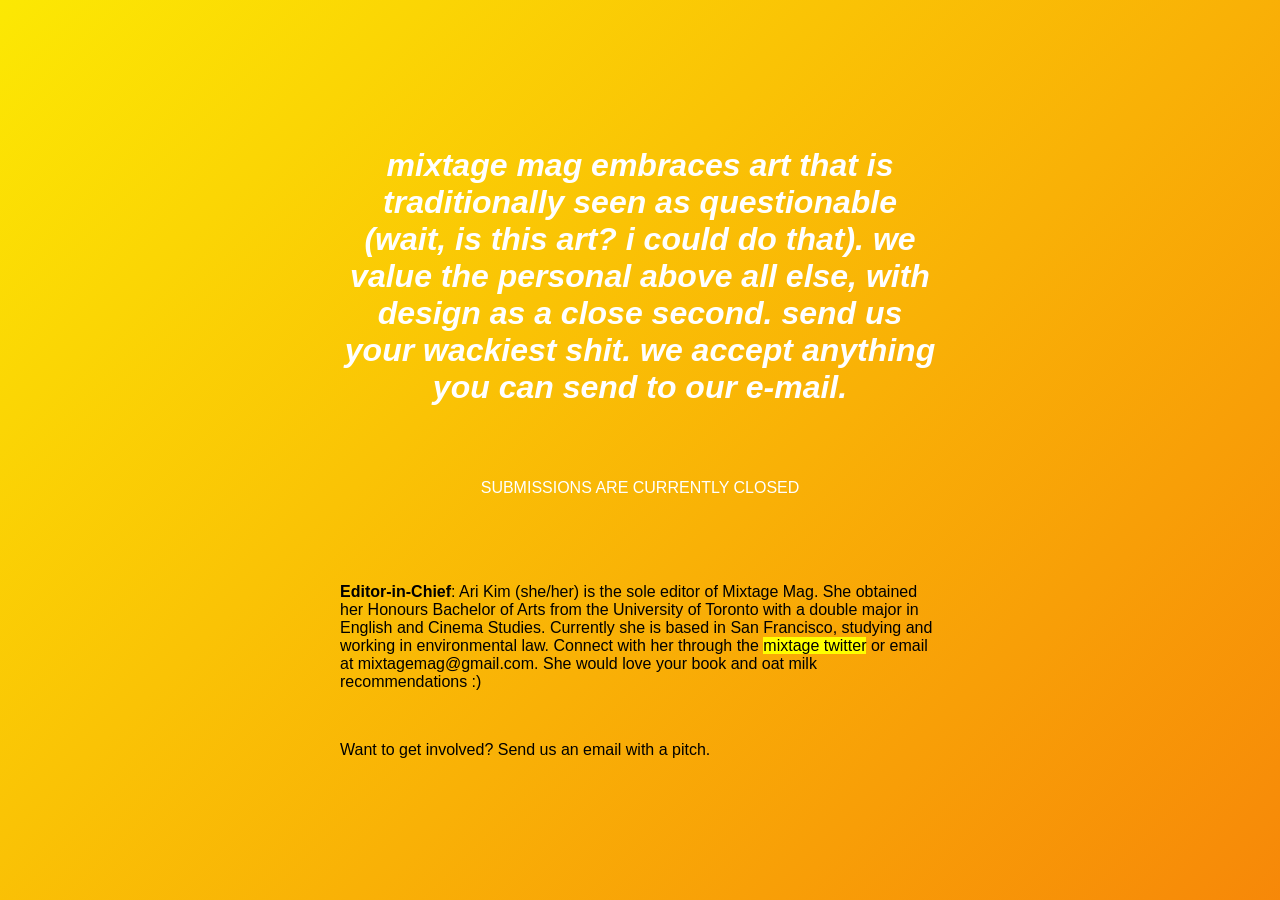
==== commit b7579c3a: "Update index.html" ====
--- a/index.html
+++ b/index.html
@@ -13,7 +13,8 @@
 <div id= container>
 	<div id= content>
 		<h1 style= "color: white"><i>mixtage mag embraces art that is traditionally seen as questionable (wait, is this art? i could do that). we value the personal above all else, with design as a close second. send us your wackiest shit. we accept anything you can send to our e-mail.</i></h1>
-
+<br>
+		<br>
 		<p style= "color: white"> SUBMISSIONS ARE CURRENTLY CLOSED</p>
 		<br>
 		<br>
--- a/aboutmixtage.css
+++ b/aboutmixtage.css
@@ -1,11 +1,4 @@
- body {
-	 font-family: "Arial";
-	 display: flex;
-	 align-items: center;
-	 justify-content: center;
 
-
-}
 
 #container {
 	width: 600px;
@@ -21,70 +14,27 @@
 }
 
 
-*,
-*:before,
-*:after {
-  box-sizing: border-box;
+body {
+  background: linear-gradient(-45deg, black, #e73c3c, #f5680a, #fce803);
+  background-size: 400% 400%;
+  animation: gradient 15s ease infinite;
+     font-family: "Arial";
+   display: flex;
+   align-items: center;
+   justify-content: center;
 }
-body {
-  background-color: #6c78a9;
-  display: flex;
-  align-items: center;
-  justify-content: center;
-}
-.rain__drop {
-  animation-delay: calc(var(--d) * 1s);
-  animation-duration: calc(var(--a) * 1s);
-  animation-iteration-count: infinite;
-  animation-name: drop;
-  animation-timing-function: linear;
-  height: 30px;
-  left: calc(var(--x) * 1%);
-  position: absolute;
-  top: calc((var(--y) + 50) * -1px);
-}
-.rain__drop path {
-  fill: #a1c6cc;
-  opacity: var(--o);
-  transform: scaleY(calc(var(--s) * 1.5));
-}
-@-moz-keyframes drop {
-  90% {
-    opacity: 1;
+
+@keyframes gradient {
+  0% {
+    background-position: 0% 50%;
+  }
+  50% {
+    background-position: 100% 50%;
   }
   100% {
-    opacity: 0;
-    transform: translateY(100vh);
+    background-position: 0% 50%;
   }
 }
-@-webkit-keyframes drop {
-  90% {
-    opacity: 1;
-  }
-  100% {
-    opacity: 0;
-    transform: translateY(100vh);
-  }
-}
-@-o-keyframes drop {
-  90% {
-    opacity: 1;
-  }
-  100% {
-    opacity: 0;
-    transform: translateY(100vh);
-  }
-}
-@keyframes drop {
-  90% {
-    opacity: 1;
-  }
-  100% {
-    opacity: 0;
-    transform: translateY(100vh);
-  }
-}
-
 
 #header {
 
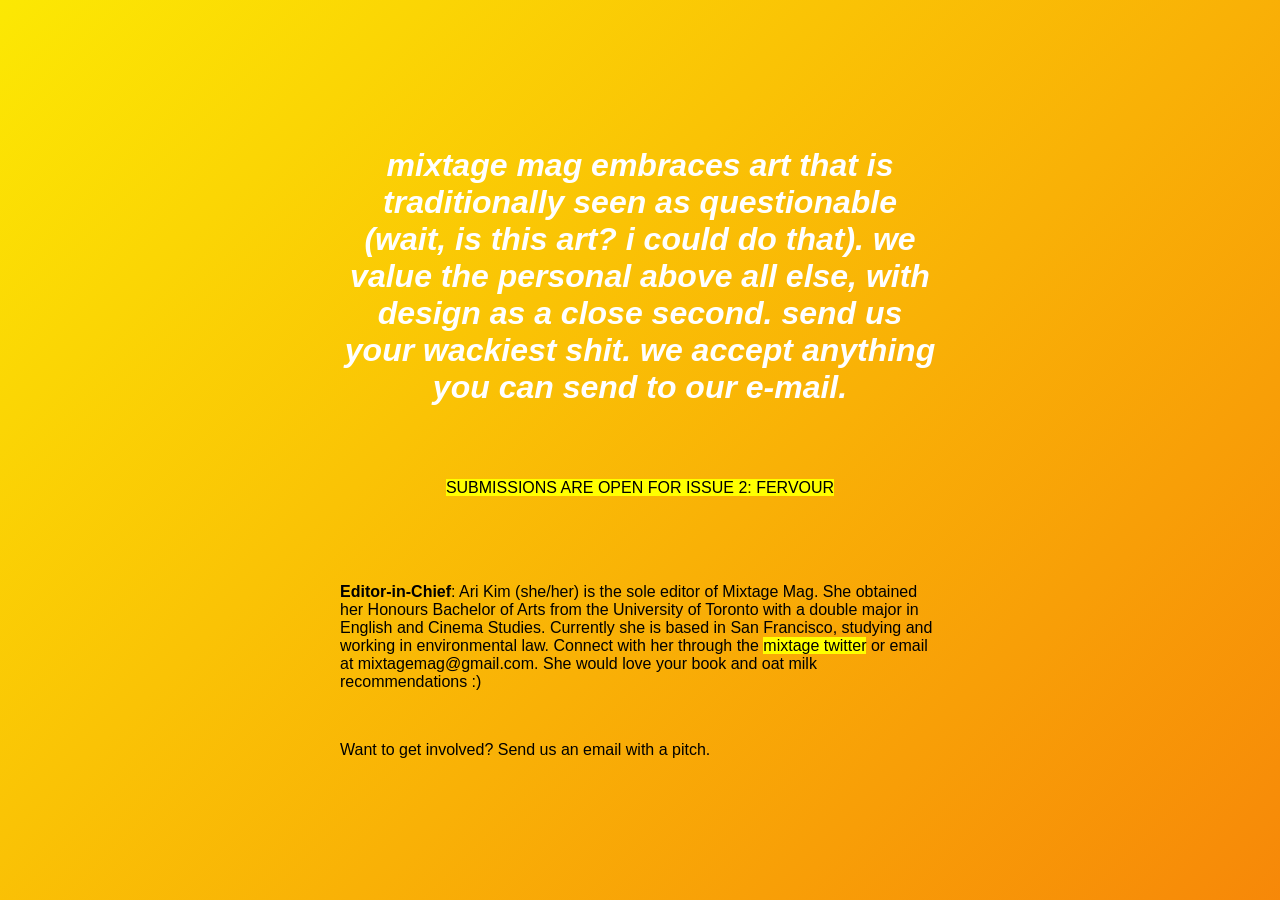
==== commit 7c979503: "Update index.html" ====
--- a/index.html
+++ b/index.html
@@ -15,7 +15,7 @@
 		<h1 style= "color: white"><i>mixtage mag embraces art that is traditionally seen as questionable (wait, is this art? i could do that). we value the personal above all else, with design as a close second. send us your wackiest shit. we accept anything you can send to our e-mail.</i></h1>
 <br>
 		<br>
-		<p style= "color: white"> SUBMISSIONS ARE CURRENTLY CLOSED</p>
+		<p><a href= http://mixtage.github.io/tangible>SUBMISSIONS ARE OPEN FOR ISSUE 2: FERVOUR</a></p>
 		<br>
 		<br>
 		<br>
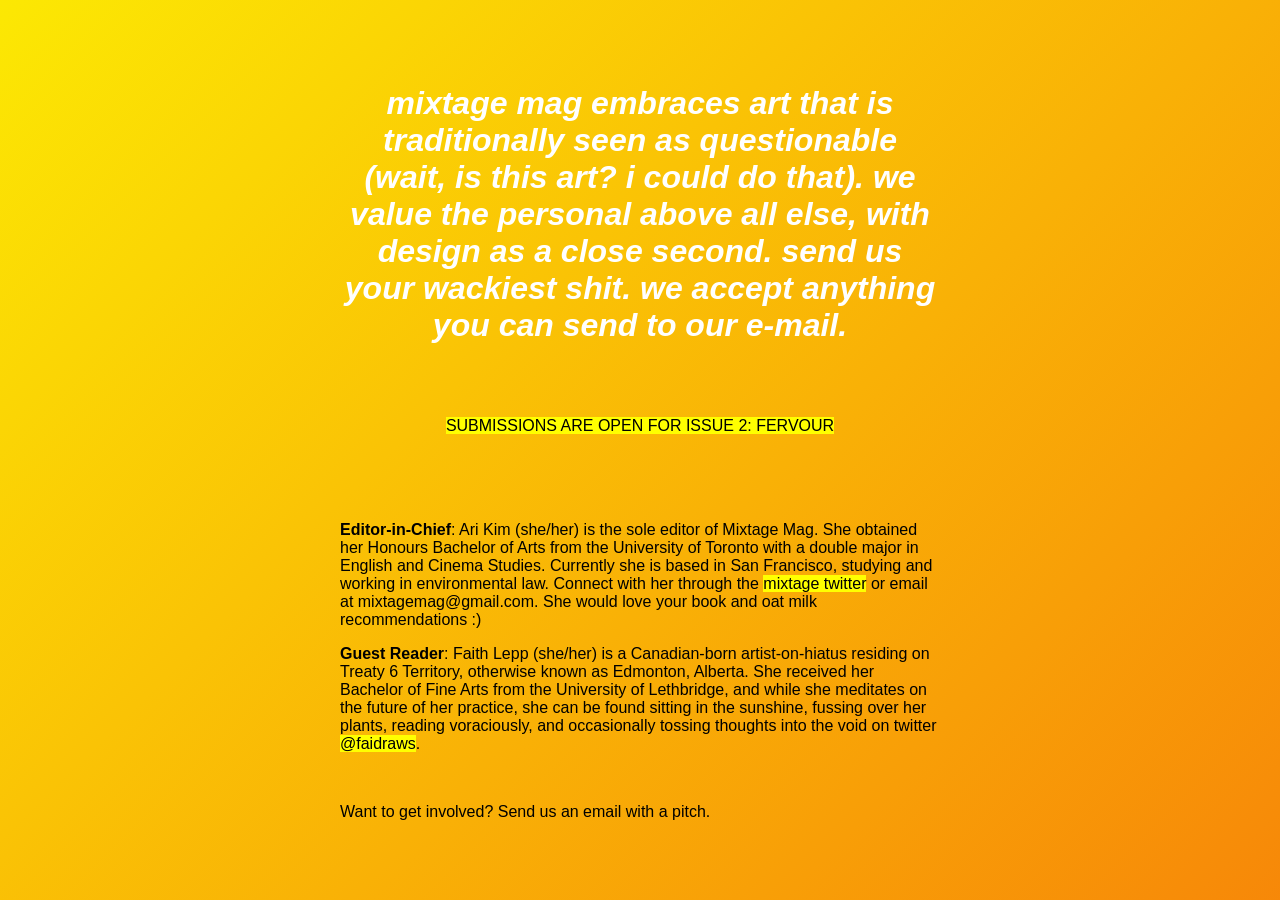
==== commit b3dd2c22: "Update index.html" ====
--- a/index.html
+++ b/index.html
@@ -15,11 +15,13 @@
 		<h1 style= "color: white"><i>mixtage mag embraces art that is traditionally seen as questionable (wait, is this art? i could do that). we value the personal above all else, with design as a close second. send us your wackiest shit. we accept anything you can send to our e-mail.</i></h1>
 <br>
 		<br>
-		<p><a href= http://mixtage.github.io/tangible>SUBMISSIONS ARE OPEN FOR ISSUE 2: FERVOUR</a></p>
+		<p><a href= http://mixtage.github.io/submit>SUBMISSIONS ARE OPEN FOR ISSUE 2: FERVOUR</a></p>
 		<br>
 		<br>
 		<br>
 		<p style= "text-align: left"><b>Editor-in-Chief</b>: Ari Kim (she/her) is the sole editor of Mixtage Mag. She obtained her Honours Bachelor of Arts from the University of Toronto with a double major in English and Cinema Studies. Currently she is based in San Francisco, studying and working in environmental law. Connect with her through the <a href = "http://twitter.com/mixtagemag">mixtage twitter</a> or email at mixtagemag@gmail.com. She would love your book and oat milk recommendations :)</p>
+		<p style= "text-align: left"><b>Guest Reader</b>: Faith Lepp (she/her) is a Canadian-born artist-on-hiatus residing on Treaty 6 Territory, otherwise known as Edmonton, Alberta. She received her Bachelor of Fine Arts from the University of Lethbridge, and while she meditates on the future of her practice, she can be found sitting in the sunshine, fussing over her plants, reading voraciously, and occasionally tossing thoughts into the void on twitter <a href = "http://twitter.com/faidraws">@faidraws</a>.</p>
+		
 		<br>
 	
 		<p style= "text-align: left">Want to get involved? Send us an email with a pitch.</p>
